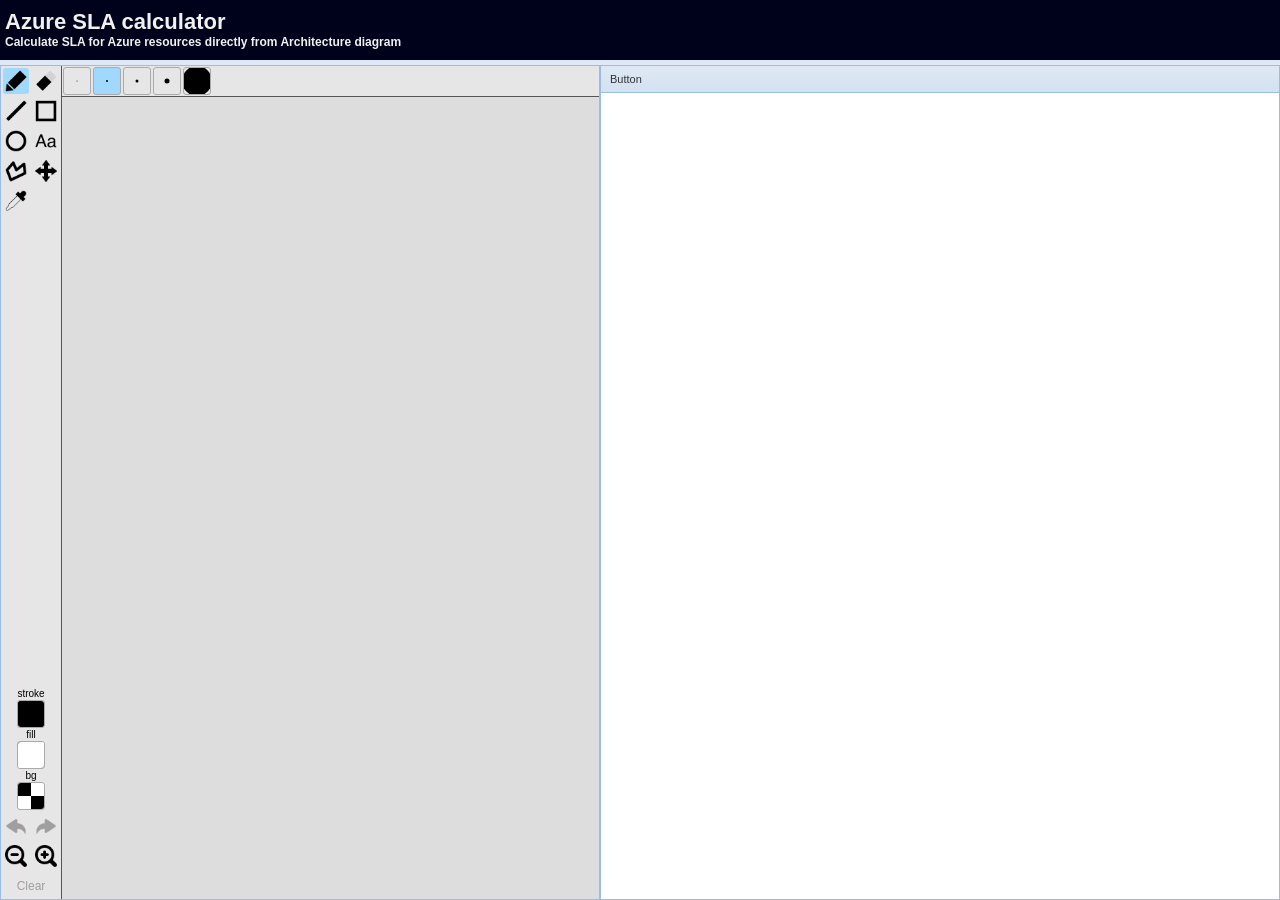
==== testapp/index.html @ 0f48d932 "chore: Update SLAFrontend UI with optimized image loading" ====
<!doctype html>
<html>
  <head>
    <title>Literally Canvas</title>
    <link href="./_assets/literallycanvas.css" rel="stylesheet">
    <meta charset="UTF-8">
    <meta name="viewport" content="width=device-width, user-scalable=no" />

    <link rel="stylesheet" type="text/css" href="./extjs/resources/css/ext-all.css">
    <script type="text/javascript" src="./extjs/ext-all.js"></script>
    <script type="text/javascript" src="./app/app.js"></script>

    <style type="text/css">
      .x-panel-header {
        background-color: #00011b;
        color: #f1f1f1;
      }
      
      .x-panel-header div {
        background-color: #00011b;
        color: #f1f1f1;        
      }

      .x-panel-header h1 {
        padding-top: 6px;
        font-family: Verdana, Geneva, Tahoma, sans-serif;
        font-size: 22px; 
      }

      .x-panel-header h5 {
        font-family: Verdana, Geneva, Tahoma, sans-serif;
         
      }      

      .fs-container {
        width: 320px;
        margin: auto;
      }

      .literally {
        width: 100%;
        height: 100%;
        position: relative;
      }
    </style>
  </head>

  <body>
    <!-- you really ought to include react-dom, but for react 0.14 you don't strictly have to. -->
    <script src="./_js_libs/react-0.14.3.js"></script>
    <script src="./_js_libs/literallycanvas.js"></script>
  </body>
</html>
---- testapp/_assets/literallycanvas.css ----
.literally .button-style-1{border:2px solid transparent;border-radius:3px}.literally .button-style-1{text-decoration:none;cursor:pointer}.literally .button-style-1.selected:not(.disabled){background-color:#a1d9fe}.literally .button-style-1:hover:not(.disabled){border-color:#a1d9fe}.literally .button-style-1.disabled{cursor:default;opacity:0.3}.literally.toolbar-at-top .lc-drawing{bottom:0;top:31px}.literally.toolbar-at-top .lc-options{top:0;border-bottom:1px solid #555}.literally.toolbar-at-bottom .lc-drawing{bottom:31px;top:0}.literally.toolbar-at-bottom .lc-options{bottom:0;border-top:1px solid #555}.literally.toolbar-hidden .lc-drawing{left:0;right:0;bottom:0;top:0}.literally.toolbar-hidden .lc-options,.literally.toolbar-hidden .lc-picker{display:none}.literally{position:relative;background-color:#ddd;min-height:400px;-webkit-touch-callout:none;-webkit-user-select:none;-khtml-user-select:none;-moz-user-select:none;-ms-user-select:none;-ms-touch-action:none;user-select:none}.literally,.literally *{-moz-box-sizing:border-box;-webkit-box-sizing:border-box;box-sizing:border-box}.literally>*{position:absolute}.literally .lc-picker{top:0;left:0;bottom:0;width:61px;background-color:#e6e6e6}.literally .lc-drawing{right:0;left:0;bottom:0;left:0}.literally .lc-drawing>*{position:absolute;top:0;right:0;bottom:0;left:0}.literally .lc-drawing.with-gui{right:0;left:61px;cursor:default}.literally .lc-drawing.with-gui .polygon-toolbar{top:auto;height:31px}.literally .lc-drawing.with-gui .polygon-toolbar .polygon-toolbar-button{float:left}.literally .lc-drawing.with-gui .text-tool-input:focus{outline:none}.literally .lc-picker{z-index:1001;border-right:1px solid #555}.literally .lc-picker .toolbar-button{width:26px;height:26px;line-height:26px;margin:2px;padding:0;cursor:pointer;text-align:center;border:2px solid transparent;border-radius:3px}.literally .lc-picker .toolbar-button{text-decoration:none;cursor:pointer}.literally .lc-picker .toolbar-button.selected:not(.disabled){background-color:#a1d9fe}.literally .lc-picker .toolbar-button:hover:not(.disabled){border-color:#a1d9fe}.literally .lc-picker .toolbar-button.disabled{cursor:default;opacity:0.3}.literally .lc-picker .thin-button{cursor:pointer;float:left;position:relative}.literally .lc-picker .fat-button{clear:both;width:56px}.literally .lc-picker .lc-pick-tool,.literally .lc-picker .lc-undo,.literally .lc-picker .lc-redo,.literally .lc-picker .lc-zoom-in,.literally .lc-picker .lc-zoom-out{background-size:100% auto;background-repeat:no-repeat;background-position:center center}.literally .color-well{font-size:10px;float:left;width:60px}.literally .color-well.open{background-color:#a1d9fe}.literally .color-well-color-container{border:2px solid transparent;border-radius:3px;border:1px solid #aaa;position:relative;width:28px;height:28px;margin:1px auto;overflow:visible}.literally .color-well-color-container{text-decoration:none;cursor:pointer}.literally .color-well-color-container.selected:not(.disabled){background-color:#a1d9fe}.literally .color-well-color-container:hover:not(.disabled){border-color:#a1d9fe}.literally .color-well-color-container.disabled{cursor:default;opacity:0.3}.literally .color-well-color-container .color-well-checker{position:absolute;width:50%;height:50%;background-color:black}.literally .color-well-color-container .color-well-checker-top-left{border-top-left-radius:3px}.literally .color-well-color-container .color-well-checker-bottom-right{border-bottom-right-radius:3px}.literally .color-well-color-container .color-well-color{position:absolute;top:0;right:0;bottom:0;left:0;border-radius:3px}.literally .color-picker-popup{position:absolute;z-index:1;background-color:white;border:1px solid #555;left:60px;bottom:31px}.literally .color-picker-popup .color-row{clear:both}.literally .color-picker-popup .color-row .color-cell{cursor:pointer;width:20px;height:20px;line-height:20px;float:left}.literally .color-picker-popup .color-row .color-cell:hover,.literally .color-picker-popup .color-row .color-cell.selected{border:1px solid #555;line-height:18px}.literally .color-picker-popup .color-row .color-cell.transparent-cell{width:100%}.literally .horz-toolbar{height:31px;background-color:#e6e6e6}.literally .horz-toolbar .label{line-height:30px;margin:0 0.25em 0 0.25em;font-size:12px}.literally .horz-toolbar span{line-height:30px;margin:0 0.25em 0 0.25em;font-size:12px;float:left}.literally .horz-toolbar .square-toolbar-button{border:2px solid transparent;border-radius:3px;margin:1px;border:1px solid #aaa;width:28px;height:28px;float:left;position:relative}.literally .horz-toolbar .square-toolbar-button{text-decoration:none;cursor:pointer}.literally .horz-toolbar .square-toolbar-button.selected:not(.disabled){background-color:#a1d9fe}.literally .horz-toolbar .square-toolbar-button:hover:not(.disabled){border-color:#a1d9fe}.literally .horz-toolbar .square-toolbar-button.disabled{cursor:default;opacity:0.3}.literally .horz-toolbar .square-toolbar-button img{max-width:100%;max-height:100%}.literally .horz-toolbar .square-toolbar-button label{position:absolute;top:0;right:0;bottom:0;left:0;line-height:26px;margin:auto;float:none;text-align:center}.literally .polygon-toolbar{position:absolute;border-top:1px solid #555;border-bottom:1px solid #555;width:100%}.literally.toolbar-at-bottom .polygon-toolbar{top:-100%}.literally.toolbar-at-top .polygon-toolbar{top:100%}.literally .lc-options{z-index:1;right:0;left:61px}.literally .lc-options .lc-font-settings{height:30px;line-height:31px;padding-left:4px;background-color:#f5f5f5}.literally .lc-options .lc-font-settings input{margin:0 0.5em 0 0}.literally .lc-options .lc-font-settings input[type=checkbox]{margin:0 0.5em 0 0.5em}
---- testapp/extjs/resources/css/ext-all.css ----
/*
This file is part of Ext JS 4.1

Copyright (c) 2011-2012 Sencha Inc

Contact:  http://www.sencha.com/contact

Pre-release code in the Ext repository is intended for development purposes only and will
not always be stable. 

Use of pre-release code is permitted with your application at your own risk under standard
Ext license terms. Public redistribution is prohibited.

For early licensing, please contact us at licensing@sencha.com

Build date: 2012-02-03 18:45:57 (ef6fab05fa68b39443698b90161b8ba04b2772c8)
*/
html,body,div,dl,dt,dd,ul,ol,li,h1,h2,h3,h4,h5,h6,pre,code,form,fieldset,legend,input,textarea,p,blockquote,th,td{margin:0;padding:0}table{border-collapse:collapse;border-spacing:0}fieldset,img{border:0}address,caption,cite,code,dfn,em,strong,th,var{font-style:normal;font-weight:normal}li{list-style:none}caption,th{text-align:left}h1,h2,h3,h4,h5,h6{font-size:100%}q:before,q:after{content:""}abbr,acronym{border:0;font-variant:normal}sup{vertical-align:text-top}sub{vertical-align:text-bottom}input,textarea,select{font-family:inherit;font-size:inherit;font-weight:inherit}*:focus{outline:0}.x-border-box,.x-border-box *{box-sizing:border-box;-moz-box-sizing:border-box;-ms-box-sizing:border-box;-webkit-box-sizing:border-box}.x-body{color:black;font-size:12px;font-family:tahoma,arial,verdana,sans-serif}.x-rtl{direction:rtl}.x-ltr{direction:ltr}.x-clear{overflow:hidden;clear:both;height:0;width:0;font-size:0;line-height:0}.x-layer{position:absolute!important;overflow:hidden;zoom:1}.x-shim{position:absolute;left:0;top:0;overflow:hidden;filter:alpha(opacity=0);opacity:0}.x-hide-display{display:none!important}.x-hide-visibility{visibility:hidden!important}.x-item-disabled{filter:alpha(opacity=30);opacity:.3}.x-ie6 .x-item-disabled{filter:none}.x-hidden,.x-hide-offsets{display:block!important;position:absolute!important;left:-10000px!important;top:-10000px!important}.x-hide-nosize{height:0!important;width:0!important}.x-masked-relative{position:relative}.x-ie6 .x-masked select,.x-ie6.x-body-masked select{visibility:hidden!important}.x-css-shadow{position:absolute;-moz-border-radius:5px 5px;-webkit-border-radius:5px 5px;-o-border-radius:5px 5px;-ms-border-radius:5px 5px;-khtml-border-radius:5px 5px;border-radius:5px 5px}.x-ie-shadow{background-color:#777;display:none;position:absolute;overflow:hidden;zoom:1}.x-frame-shadow{display:none;position:absolute;overflow:hidden}.x-frame-shadow *{overflow:hidden}.x-frame-shadow *{padding:0;border:0;margin:0;clear:none;zoom:1}.x-frame-shadow .xstc,.x-frame-shadow .xsbc{height:6px;float:left}.x-frame-shadow .xsc{width:100%}.x-frame-shadow .xsml{background:transparent repeat-y 0 0}.x-frame-shadow .xsmr{background:transparent repeat-y -6px 0}.x-frame-shadow .xstl{background:transparent no-repeat 0 0}.x-frame-shadow .xstc{background:transparent repeat-x 0 -30px}.x-frame-shadow .xstr{background:transparent repeat-x 0 -18px}.x-frame-shadow .xsbl{background:transparent no-repeat 0 -12px}.x-frame-shadow .xsbc{background:transparent repeat-x 0 -36px}.x-frame-shadow .xsbr{background:transparent repeat-x 0 -6px}.x-frame-shadow .xstl,.x-frame-shadow .xstc,.x-frame-shadow .xstr,.x-frame-shadow .xsbl,.x-frame-shadow .xsbc,.x-frame-shadow .xsbr{width:6px;height:6px;float:left;background-image:url('../../resources/themes/images/default/shared/shadow.png')}.x-frame-shadow .xsml,.x-frame-shadow .xsmr{width:6px;float:left;height:100%;background-image:url('../../resources/themes/images/default/shared/shadow-lr.png')}.x-frame-shadow .xsmc{float:left;height:100%;background-image:url('../../resources/themes/images/default/shared/shadow-c.png')}.x-frame-shadow .xst,.x-frame-shadow .xsb{height:6px;overflow:hidden;width:100%}.x-box-tl{background:transparent no-repeat 0 0;zoom:1}.x-box-tc{height:8px;background:transparent repeat-x 0 0;overflow:hidden}.x-box-tr{background:transparent no-repeat right -8px}.x-box-ml{background:transparent repeat-y 0;padding-left:4px;overflow:hidden;zoom:1}.x-box-mc{background:repeat-x 0 -16px;padding:4px 10px}.x-box-mc h3{margin:0 0 4px 0;zoom:1}.x-box-mr{background:transparent repeat-y right;padding-right:4px;overflow:hidden}.x-box-bl{background:transparent no-repeat 0 -16px;zoom:1}.x-box-bc{background:transparent repeat-x 0 -8px;height:8px;overflow:hidden}.x-box-br{background:transparent no-repeat right -24px}.x-box-tl,.x-box-bl{padding-left:8px;overflow:hidden}.x-box-tr,.x-box-br{padding-right:8px;overflow:hidden}.x-box-tl{background-image:url('../../resources/themes/images/default/box/corners.gif')}.x-box-tc{background-image:url('../../resources/themes/images/default/box/tb.gif')}.x-box-tr{background-image:url('../../resources/themes/images/default/box/corners.gif')}.x-box-ml{background-image:url('../../resources/themes/images/default/box/l.gif')}.x-box-mc{background-color:#eee;background-image:url('../../resources/themes/images/default/box/tb.gif');font-family:"Myriad Pro","Myriad Web","Tahoma","Helvetica","Arial",sans-serif;color:#393939;font-size:15px}.x-box-mc h3{font-size:18px;font-weight:bold}.x-box-mr{background-image:url('../../resources/themes/images/default/box/r.gif')}.x-box-bl{background-image:url('../../resources/themes/images/default/box/corners.gif')}.x-box-bc{background-image:url('../../resources/themes/images/default/box/tb.gif')}.x-box-br{background-image:url('../../resources/themes/images/default/box/corners.gif')}.x-box-blue .x-box-bl,.x-box-blue .x-box-br,.x-box-blue .x-box-tl,.x-box-blue .x-box-tr{background-image:url('../../resources/themes/images/default/box/corners-blue.gif')}.x-box-blue .x-box-bc,.x-box-blue .x-box-mc,.x-box-blue .x-box-tc{background-image:url('../../resources/themes/images/default/box/tb-blue.gif')}.x-box-blue .x-box-mc{background-color:#c3daf9}.x-box-blue .x-box-mc h3{color:#17385b}.x-box-blue .x-box-ml{background-image:url('../../resources/themes/images/default/box/l-blue.gif')}.x-box-blue .x-box-mr{background-image:url('../../resources/themes/images/default/box/r-blue.gif')}.x-focus-element{position:absolute;top:-10px;left:-10px;width:0;height:0}.x-focus-frame{position:absolute;left:0;top:0;z-index:100000000;width:0;height:0}.x-focus-frame-top,.x-focus-frame-bottom,.x-focus-frame-left,.x-focus-frame-right{position:absolute;top:0;left:0}.x-focus-frame-top,.x-focus-frame-bottom{border-top:solid 2px #15428b;height:2px}.x-focus-frame-left,.x-focus-frame-right{border-left:solid 2px #15428b;width:2px}.x-mask{z-index:100;position:absolute;top:0;left:0;filter:alpha(opacity=50);opacity:.5;width:100%;height:100%;zoom:1;background:#ccc}.x-mask-msg{z-index:20001;position:absolute;top:0;left:0;padding:2px;border:1px solid;border-color:#99bce8;background-image:none;background-color:#dfe9f6}.x-mask-msg div{padding:5px 10px 5px 25px;background-image:url('../../resources/themes/images/default/grid/loading.gif');background-repeat:no-repeat;background-position:5px center;cursor:wait;border:1px solid #a3bad9;background-color:#eee;color:#222;font:normal 11px tahoma,arial,verdana,sans-serif}.x-boundlist{border-width:1px;border-style:solid;border-color:#98c0f4;background:white}.x-boundlist .x-toolbar{border-width:1px 0 0 0}.x-strict .x-ie6 .x-boundlist-list-ct,.x-strict .x-ie7 .x-boundlist-list-ct{position:relative}.x-boundlist-item{padding:2px;user-select:none;-o-user-select:none;-ms-user-select:none;-moz-user-select:-moz-none;-webkit-user-select:none;cursor:default;cursor:pointer;cursor:hand;position:relative;border-width:1px;border-style:dotted;border-color:white}.x-boundlist-selected{background:#cbdaf0;border-color:#8eabe4}.x-boundlist-item-over{background:#dfe8f6;border-color:#a3bae9}.x-boundlist-floating{border-top-width:0}.x-boundlist-above{border-top-width:1px;border-bottom-width:1px}.x-btn{display:inline-block;zoom:1;*display:inline;position:relative;cursor:pointer;cursor:hand;white-space:nowrap;vertical-align:middle;background-repeat:no-repeat}.x-btn *{cursor:pointer;cursor:hand}.x-btn em{background-repeat:no-repeat}.x-btn em a{text-decoration:none;display:inline-block;color:inherit}.x-btn button{margin:0;padding:0;border:0;width:auto;background:0;outline:0 none;overflow:hidden;vertical-align:bottom;-webkit-appearance:none}.x-btn button::-moz-focus-inner{border:0;padding:0}.x-btn .x-btn-inner{display:block;white-space:nowrap;background-color:transparent;background-repeat:no-repeat;background-position:left center}.x-btn .x-btn-left .x-btn-inner{text-align:left}.x-btn .x-btn-center .x-btn-inner{text-align:center}.x-btn .x-btn-right .x-btn-inner{text-align:right}.x-btn-disabled{filter:alpha(opacity=100);opacity:1}.x-btn-disabled span{filter:alpha(opacity=50);opacity:.5}.x-ie6 .x-btn-disabled span,.x-ie7 .x-btn-disabled span{filter:none}.x-ie7 .x-btn-disabled,.x-ie8 .x-btn-disabled{filter:none}.x-ie6 .x-btn-disabled .x-btn-icon,.x-ie7 .x-btn-disabled .x-btn-icon,.x-ie8 .x-btn-disabled .x-btn-icon{filter:alpha(opacity=60);opacity:.6}.x-ie9 .x-btn button{overflow:visible!important}* html .x-ie .x-btn button{width:1px}.x-ie .x-btn button{overflow-x:visible;vertical-align:baseline}.x-strict .x-ie6 .x-btn .x-frame-mc,.x-strict .x-ie7 .x-btn .x-frame-mc{height:100%}.x-btn .x-frame-mc{vertical-align:middle;white-space:nowrap;cursor:pointer}.x-btn-noicon .x-frame-mc{text-align:center}.x-btn-icon-text-left .x-btn-icon{background-position:left center}.x-btn-icon-text-right .x-btn-icon{background-position:right center}.x-btn-icon-text-top .x-btn-icon{background-position:center top}.x-btn-icon-text-bottom .x-btn-icon{background-position:center bottom}.x-btn button,.x-btn a{position:relative}.x-btn button .x-btn-icon,.x-btn a .x-btn-icon{position:absolute;background-repeat:no-repeat}.x-btn-arrow-right{background:transparent no-repeat right center;padding-right:12px}.x-btn-arrow-right .x-btn-inner{padding-right:0!important}.x-toolbar .x-btn-arrow-right{padding-right:12px}.x-btn-arrow-bottom{background:transparent no-repeat center bottom;padding-bottom:12px}.x-btn-arrow{background-image:url('../../resources/themes/images/default/button/arrow.gif');display:block}.x-btn-split-right,.x-btn-over .x-btn-split-right{background:transparent no-repeat right center;background-image:url('../../resources/themes/images/default/button/s-arrow.gif');padding-right:14px!important}.x-btn-split-bottom,.x-btn-over .x-btn-split-bottom{background:transparent no-repeat center bottom;background-image:url('../../resources/themes/images/default/button/s-arrow-b.gif');padding-bottom:14px}.x-toolbar .x-btn-split-right{background-image:url('../../resources/themes/images/default/button/s-arrow-noline.gif');padding-right:12px!important}.x-toolbar .x-btn-split-bottom{background-image:url('../../resources/themes/images/default/button/s-arrow-b-noline.gif')}.x-btn-split{display:block}.x-item-disabled,.x-item-disabled *{cursor:default}.x-cycle-fixed-width .x-btn-inner{text-align:inherit}.x-btn-over .x-btn-split-right{background-image:url('../../resources/themes/images/default/button/s-arrow-o.gif')}.x-btn-over .x-btn-split-bottom{background-image:url('../../resources/themes/images/default/button/s-arrow-bo.gif')}.x-btn-default-small{border-color:#d1d1d1}.x-btn-default-small{-moz-border-radius:3px;-webkit-border-radius:3px;-o-border-radius:3px;-ms-border-radius:3px;-khtml-border-radius:3px;border-radius:3px;padding:2px 2px 2px 2px;border-width:1px;border-style:solid;background-image:none;background-color:white;background-image:-webkit-gradient(linear,50% 0,50% 100%,color-stop(0%,#fff),color-stop(48%,#f9f9f9),color-stop(52%,#e2e2e2),color-stop(100%,#e7e7e7));background-image:-webkit-linear-gradient(top,#fff,#f9f9f9 48%,#e2e2e2 52%,#e7e7e7);background-image:-moz-linear-gradient(top,#fff,#f9f9f9 48%,#e2e2e2 52%,#e7e7e7);background-image:-o-linear-gradient(top,#fff,#f9f9f9 48%,#e2e2e2 52%,#e7e7e7);background-image:-ms-linear-gradient(top,#fff,#f9f9f9 48%,#e2e2e2 52%,#e7e7e7);background-image:linear-gradient(top,#fff,#f9f9f9 48%,#e2e2e2 52%,#e7e7e7)}.x-nlg .x-btn-default-small-mc{background-image:url('../../resources/themes/images/default/btn/btn-default-small-bg.gif');background-color:white}.x-nbr .x-btn-default-small{padding:0!important;border-width:0!important;-moz-border-radius:0;-webkit-border-radius:0;-o-border-radius:0;-ms-border-radius:0;-khtml-border-radius:0;border-radius:0;background-color:transparent;background-position:1100303px 1000303px}.x-nbr .x-btn-default-small-tl,.x-nbr .x-btn-default-small-bl,.x-nbr .x-btn-default-small-tr,.x-nbr .x-btn-default-small-br,.x-nbr .x-btn-default-small-tc,.x-nbr .x-btn-default-small-bc,.x-nbr .x-btn-default-small-ml,.x-nbr .x-btn-default-small-mr{zoom:1;background-image:url('../../resources/themes/images/default/btn/btn-default-small-corners.gif')}.x-nbr .x-btn-default-small-ml,.x-nbr .x-btn-default-small-mr{zoom:1;background-image:url('../../resources/themes/images/default/btn/btn-default-small-sides.gif');background-position:0 0}.x-nbr .x-btn-default-small-mc{padding:0}.x-btn-default-small .x-btn-inner{font-size:11px;font-weight:normal;font-family:tahoma,arial,verdana,sans-serif;color:#333;background-repeat:no-repeat;padding:0 4px}.x-btn-default-small-icon button,.x-btn-default-small-icon .x-btn-inner,.x-btn-default-small-noicon button,.x-btn-default-small-noicon .x-btn-inner{height:16px;line-height:16px}.x-btn-default-small-icon button{padding:0;width:16px!important;height:16px}.x-btn-default-small-icon .x-btn-icon{width:16px;height:16px;top:0;left:0;bottom:0;right:0}.x-btn-default-small-icon-text-left button{height:16px}.x-btn-default-small-icon-text-left .x-btn-inner{height:16px;line-height:16px;padding-left:20px}.x-btn-default-small-icon-text-left .x-btn-icon{width:16px;height:auto;top:0;left:0;bottom:0;right:auto}.x-ie6 .x-btn-default-small-icon-text-left .x-btn-icon,.x-quirks .x-btn-default-small-icon-text-left .x-btn-icon{height:16px}.x-btn-default-small-icon-text-right button{height:16px}.x-btn-default-small-icon-text-right .x-btn-inner{height:16px;line-height:16px;padding-right:20px!important}.x-btn-default-small-icon-text-right .x-btn-icon{width:16px;height:auto;top:0;left:auto;bottom:0;right:0}.x-ie6 .x-btn-default-small-icon-text-right .x-btn-icon,.x-quirks .x-btn-default-small-icon-text-right .x-btn-icon{height:16px}.x-btn-default-small-icon-text-top .x-btn-inner{padding-top:20px}.x-btn-default-small-icon-text-top .x-btn-icon{width:auto;height:16px;top:0;left:0;bottom:auto;right:0}.x-ie6 .x-btn-default-small-icon-text-top .x-btn-icon,.x-quirks .x-ie .x-btn-default-small-icon-text-top .x-btn-icon{width:16px}.x-btn-default-small-icon-text-bottom .x-btn-inner{padding-bottom:20px}.x-btn-default-small-icon-text-bottom .x-btn-icon{width:auto;height:16px;top:auto;left:0;bottom:0;right:0}.x-ie6 .x-btn-default-small-icon-text-bottom .x-btn-icon,.x-quirks .x-ie .x-btn-default-small-icon-text-bottom .x-btn-icon{width:16px}.x-btn-default-small-over{border-color:#b0ccf2;background-image:none;background-color:#e4f3ff;background-image:-webkit-gradient(linear,50% 0,50% 100%,color-stop(0%,#e4f3ff),color-stop(48%,#d9edff),color-stop(52%,#c2d8f2),color-stop(100%,#c6dcf6));background-image:-webkit-linear-gradient(top,#e4f3ff,#d9edff 48%,#c2d8f2 52%,#c6dcf6);background-image:-moz-linear-gradient(top,#e4f3ff,#d9edff 48%,#c2d8f2 52%,#c6dcf6);background-image:-o-linear-gradient(top,#e4f3ff,#d9edff 48%,#c2d8f2 52%,#c6dcf6);background-image:-ms-linear-gradient(top,#e4f3ff,#d9edff 48%,#c2d8f2 52%,#c6dcf6);background-image:linear-gradient(top,#e4f3ff,#d9edff 48%,#c2d8f2 52%,#c6dcf6)}.x-btn-default-small-focus{border-color:#b0ccf2;background-image:none;background-color:#e4f3ff;background-image:-webkit-gradient(linear,50% 0,50% 100%,color-stop(0%,#e4f3ff),color-stop(48%,#d9edff),color-stop(52%,#c2d8f2),color-stop(100%,#c6dcf6));background-image:-webkit-linear-gradient(top,#e4f3ff,#d9edff 48%,#c2d8f2 52%,#c6dcf6);background-image:-moz-linear-gradient(top,#e4f3ff,#d9edff 48%,#c2d8f2 52%,#c6dcf6);background-image:-o-linear-gradient(top,#e4f3ff,#d9edff 48%,#c2d8f2 52%,#c6dcf6);background-image:-ms-linear-gradient(top,#e4f3ff,#d9edff 48%,#c2d8f2 52%,#c6dcf6);background-image:linear-gradient(top,#e4f3ff,#d9edff 48%,#c2d8f2 52%,#c6dcf6)}.x-btn-default-small-menu-active,.x-btn-default-small-pressed{border-color:#9ebae1;background-image:none;background-color:#b6cbe4;background-image:-webkit-gradient(linear,50% 0,50% 100%,color-stop(0%,#b6cbe4),color-stop(48%,#bfd2e6),color-stop(52%,#8dc0f5),color-stop(100%,#98c5f5));background-image:-webkit-linear-gradient(top,#b6cbe4,#bfd2e6 48%,#8dc0f5 52%,#98c5f5);background-image:-moz-linear-gradient(top,#b6cbe4,#bfd2e6 48%,#8dc0f5 52%,#98c5f5);background-image:-o-linear-gradient(top,#b6cbe4,#bfd2e6 48%,#8dc0f5 52%,#98c5f5);background-image:-ms-linear-gradient(top,#b6cbe4,#bfd2e6 48%,#8dc0f5 52%,#98c5f5);background-image:linear-gradient(top,#b6cbe4,#bfd2e6 48%,#8dc0f5 52%,#98c5f5)}.x-btn-default-small-disabled{border-color:#e1e1e1;background-image:none;background-color:#f7f7f7;background-image:-webkit-gradient(linear,50% 0,50% 100%,color-stop(0%,#f7f7f7),color-stop(48%,#f1f1f1),color-stop(52%,#dadada),color-stop(100%,#dfdfdf));background-image:-webkit-linear-gradient(top,#f7f7f7,#f1f1f1 48%,#dadada 52%,#dfdfdf);background-image:-moz-linear-gradient(top,#f7f7f7,#f1f1f1 48%,#dadada 52%,#dfdfdf);background-image:-o-linear-gradient(top,#f7f7f7,#f1f1f1 48%,#dadada 52%,#dfdfdf);background-image:-ms-linear-gradient(top,#f7f7f7,#f1f1f1 48%,#dadada 52%,#dfdfdf);background-image:linear-gradient(top,#f7f7f7,#f1f1f1 48%,#dadada 52%,#dfdfdf)}.x-btn-default-small-disabled .x-btn-inner{color:#333!important}.x-ie .x-btn-default-small-disabled .x-btn-inner{color:#595959!important}.x-ie6 .x-btn-default-small-disabled .x-btn-inner{color:#8c8c8c!important}.x-nbr .x-btn-default-small-over .x-frame-tl,.x-nbr .x-btn-default-small-over .x-frame-bl,.x-nbr .x-btn-default-small-over .x-frame-tr,.x-nbr .x-btn-default-small-over .x-frame-br,.x-nbr .x-btn-default-small-over .x-frame-tc,.x-nbr .x-btn-default-small-over .x-frame-bc{background-image:url('../../resources/themes/images/default/btn/btn-default-small-over-corners.gif')}.x-nbr .x-btn-default-small-over .x-frame-ml,.x-nbr .x-btn-default-small-over .x-frame-mr{background-image:url('../../resources/themes/images/default/btn/btn-default-small-over-sides.gif')}.x-nbr .x-btn-default-small-over .x-frame-mc{background-color:#e4f3ff;background-image:url('../../resources/themes/images/default/btn/btn-default-small-over-bg.gif')}.x-nbr .x-btn-default-small-focus .x-frame-tl,.x-nbr .x-btn-default-small-focus .x-frame-bl,.x-nbr .x-btn-default-small-focus .x-frame-tr,.x-nbr .x-btn-default-small-focus .x-frame-br,.x-nbr .x-btn-default-small-focus .x-frame-tc,.x-nbr .x-btn-default-small-focus .x-frame-bc{background-image:url('../../resources/themes/images/default/btn/btn-default-small-focus-corners.gif')}.x-nbr .x-btn-default-small-focus .x-frame-ml,.x-nbr .x-btn-default-small-focus .x-frame-mr{background-image:url('../../resources/themes/images/default/btn/btn-default-small-focus-sides.gif')}.x-nbr .x-btn-default-small-focus .x-frame-mc{background-color:#e4f3ff;background-image:url('../../resources/themes/images/default/btn/btn-default-small-focus-bg.gif')}.x-nbr .x-btn-default-small-menu-active .x-frame-tl,.x-nbr .x-btn-default-small-menu-active .x-frame-bl,.x-nbr .x-btn-default-small-menu-active .x-frame-tr,.x-nbr .x-btn-default-small-menu-active .x-frame-br,.x-nbr .x-btn-default-small-menu-active .x-frame-tc,.x-nbr .x-btn-default-small-menu-active .x-frame-bc,.x-nbr .x-btn-default-small-pressed .x-frame-tl,.x-nbr .x-btn-default-small-pressed .x-frame-bl,.x-nbr .x-btn-default-small-pressed .x-frame-tr,.x-nbr .x-btn-default-small-pressed .x-frame-br,.x-nbr .x-btn-default-small-pressed .x-frame-tc,.x-nbr .x-btn-default-small-pressed .x-frame-bc{background-image:url('../../resources/themes/images/default/btn/btn-default-small-pressed-corners.gif')}.x-nbr .x-btn-default-small-menu-active .x-frame-ml,.x-nbr .x-btn-default-small-menu-active .x-frame-mr,.x-nbr .x-btn-default-small-pressed .x-frame-ml,.x-nbr .x-btn-default-small-pressed .x-frame-mr{background-image:url('../../resources/themes/images/default/btn/btn-default-small-pressed-sides.gif')}.x-nbr .x-btn-default-small-menu-active .x-frame-mc,.x-nbr .x-btn-default-small-pressed .x-frame-mc{background-color:#b6cbe4;background-image:url('../../resources/themes/images/default/btn/btn-default-small-pressed-bg.gif')}.x-nbr .x-btn-default-small-disabled .x-frame-tl,.x-nbr .x-btn-default-small-disabled .x-frame-bl,.x-nbr .x-btn-default-small-disabled .x-frame-tr,.x-nbr .x-btn-default-small-disabled .x-frame-br,.x-nbr .x-btn-default-small-disabled .x-frame-tc,.x-nbr .x-btn-default-small-disabled .x-frame-bc{background-image:url('../../resources/themes/images/default/btn/btn-default-small-disabled-corners.gif')}.x-nbr .x-btn-default-small-disabled .x-frame-ml,.x-nbr .x-btn-default-small-disabled .x-frame-mr{background-image:url('../../resources/themes/images/default/btn/btn-default-small-disabled-sides.gif')}.x-nbr .x-btn-default-small-disabled .x-frame-mc{background-color:#f7f7f7;background-image:url('../../resources/themes/images/default/btn/btn-default-small-disabled-bg.gif')}.x-nlg .x-btn-default-small{background-repeat:repeat-x;background-image:url('../../resources/themes/images/default/btn/btn-default-small-bg.gif')}.x-nlg .x-btn-default-small-over{background-repeat:repeat-x;background-image:url('../../resources/themes/images/default/btn/btn-default-small-over-bg.gif')}.x-nlg .x-btn-default-small-focus{background-repeat:repeat-x;background-image:url('../../resources/themes/images/default/btn/btn-default-small-focus-bg.gif')}.x-nlg .x-btn-default-small-menu-active,.x-nlg .x-btn-default-small-pressed{background-repeat:repeat-x;background-image:url('../../resources/themes/images/default/btn/btn-default-small-pressed-bg.gif')}.x-nlg .x-btn-default-small-disabled{background-repeat:repeat-x;background-image:url('../../resources/themes/images/default/btn/btn-default-small-disabled-bg.gif')}.x-btn-default-medium{border-color:#d1d1d1}.x-btn-default-medium{-moz-border-radius:3px;-webkit-border-radius:3px;-o-border-radius:3px;-ms-border-radius:3px;-khtml-border-radius:3px;border-radius:3px;padding:3px 3px 3px 3px;border-width:1px;border-style:solid;background-image:none;background-color:white;background-image:-webkit-gradient(linear,50% 0,50% 100%,color-stop(0%,#fff),color-stop(48%,#f9f9f9),color-stop(52%,#e2e2e2),color-stop(100%,#e7e7e7));background-image:-webkit-linear-gradient(top,#fff,#f9f9f9 48%,#e2e2e2 52%,#e7e7e7);background-image:-moz-linear-gradient(top,#fff,#f9f9f9 48%,#e2e2e2 52%,#e7e7e7);background-image:-o-linear-gradient(top,#fff,#f9f9f9 48%,#e2e2e2 52%,#e7e7e7);background-image:-ms-linear-gradient(top,#fff,#f9f9f9 48%,#e2e2e2 52%,#e7e7e7);background-image:linear-gradient(top,#fff,#f9f9f9 48%,#e2e2e2 52%,#e7e7e7)}.x-nlg .x-btn-default-medium-mc{background-image:url('../../resources/themes/images/default/btn/btn-default-medium-bg.gif');background-color:white}.x-nbr .x-btn-default-medium{padding:0!important;border-width:0!important;-moz-border-radius:0;-webkit-border-radius:0;-o-border-radius:0;-ms-border-radius:0;-khtml-border-radius:0;border-radius:0;background-color:transparent;background-position:1100303px 1000303px}.x-nbr .x-btn-default-medium-tl,.x-nbr .x-btn-default-medium-bl,.x-nbr .x-btn-default-medium-tr,.x-nbr .x-btn-default-medium-br,.x-nbr .x-btn-default-medium-tc,.x-nbr .x-btn-default-medium-bc,.x-nbr .x-btn-default-medium-ml,.x-nbr .x-btn-default-medium-mr{zoom:1;background-image:url('../../resources/themes/images/default/btn/btn-default-medium-corners.gif')}.x-nbr .x-btn-default-medium-ml,.x-nbr .x-btn-default-medium-mr{zoom:1;background-image:url('../../resources/themes/images/default/btn/btn-default-medium-sides.gif');background-position:0 0}.x-nbr .x-btn-default-medium-mc{padding:1px 1px 1px 1px}.x-btn-default-medium .x-btn-inner{font-size:11px;font-weight:normal;font-family:tahoma,arial,verdana,sans-serif;color:#333;background-repeat:no-repeat;padding:0 3px}.x-btn-default-medium-icon button,.x-btn-default-medium-icon .x-btn-inner,.x-btn-default-medium-noicon button,.x-btn-default-medium-noicon .x-btn-inner{height:24px;line-height:24px}.x-btn-default-medium-icon button{padding:0;width:24px!important;height:24px}.x-btn-default-medium-icon .x-btn-icon{width:24px;height:24px;top:0;left:0;bottom:0;right:0}.x-btn-default-medium-icon-text-left button{height:24px}.x-btn-default-medium-icon-text-left .x-btn-inner{height:24px;line-height:24px;padding-left:28px}.x-btn-default-medium-icon-text-left .x-btn-icon{width:24px;height:auto;top:0;left:0;bottom:0;right:auto}.x-ie6 .x-btn-default-medium-icon-text-left .x-btn-icon,.x-quirks .x-btn-default-medium-icon-text-left .x-btn-icon{height:24px}.x-btn-default-medium-icon-text-right button{height:24px}.x-btn-default-medium-icon-text-right .x-btn-inner{height:24px;line-height:24px;padding-right:28px!important}.x-btn-default-medium-icon-text-right .x-btn-icon{width:24px;height:auto;top:0;left:auto;bottom:0;right:0}.x-ie6 .x-btn-default-medium-icon-text-right .x-btn-icon,.x-quirks .x-btn-default-medium-icon-text-right .x-btn-icon{height:24px}.x-btn-default-medium-icon-text-top .x-btn-inner{padding-top:28px}.x-btn-default-medium-icon-text-top .x-btn-icon{width:auto;height:24px;top:0;left:0;bottom:auto;right:0}.x-ie6 .x-btn-default-medium-icon-text-top .x-btn-icon,.x-quirks .x-ie .x-btn-default-medium-icon-text-top .x-btn-icon{width:24px}.x-btn-default-medium-icon-text-bottom .x-btn-inner{padding-bottom:28px}.x-btn-default-medium-icon-text-bottom .x-btn-icon{width:auto;height:24px;top:auto;left:0;bottom:0;right:0}.x-ie6 .x-btn-default-medium-icon-text-bottom .x-btn-icon,.x-quirks .x-ie .x-btn-default-medium-icon-text-bottom .x-btn-icon{width:24px}.x-btn-default-medium-over{border-color:#b0ccf2;background-image:none;background-color:#e4f3ff;background-image:-webkit-gradient(linear,50% 0,50% 100%,color-stop(0%,#e4f3ff),color-stop(48%,#d9edff),color-stop(52%,#c2d8f2),color-stop(100%,#c6dcf6));background-image:-webkit-linear-gradient(top,#e4f3ff,#d9edff 48%,#c2d8f2 52%,#c6dcf6);background-image:-moz-linear-gradient(top,#e4f3ff,#d9edff 48%,#c2d8f2 52%,#c6dcf6);background-image:-o-linear-gradient(top,#e4f3ff,#d9edff 48%,#c2d8f2 52%,#c6dcf6);background-image:-ms-linear-gradient(top,#e4f3ff,#d9edff 48%,#c2d8f2 52%,#c6dcf6);background-image:linear-gradient(top,#e4f3ff,#d9edff 48%,#c2d8f2 52%,#c6dcf6)}.x-btn-default-medium-focus{border-color:#b0ccf2;background-image:none;background-color:#e4f3ff;background-image:-webkit-gradient(linear,50% 0,50% 100%,color-stop(0%,#e4f3ff),color-stop(48%,#d9edff),color-stop(52%,#c2d8f2),color-stop(100%,#c6dcf6));background-image:-webkit-linear-gradient(top,#e4f3ff,#d9edff 48%,#c2d8f2 52%,#c6dcf6);background-image:-moz-linear-gradient(top,#e4f3ff,#d9edff 48%,#c2d8f2 52%,#c6dcf6);background-image:-o-linear-gradient(top,#e4f3ff,#d9edff 48%,#c2d8f2 52%,#c6dcf6);background-image:-ms-linear-gradient(top,#e4f3ff,#d9edff 48%,#c2d8f2 52%,#c6dcf6);background-image:linear-gradient(top,#e4f3ff,#d9edff 48%,#c2d8f2 52%,#c6dcf6)}.x-btn-default-medium-menu-active,.x-btn-default-medium-pressed{border-color:#9ebae1;background-image:none;background-color:#b6cbe4;background-image:-webkit-gradient(linear,50% 0,50% 100%,color-stop(0%,#b6cbe4),color-stop(48%,#bfd2e6),color-stop(52%,#8dc0f5),color-stop(100%,#98c5f5));background-image:-webkit-linear-gradient(top,#b6cbe4,#bfd2e6 48%,#8dc0f5 52%,#98c5f5);background-image:-moz-linear-gradient(top,#b6cbe4,#bfd2e6 48%,#8dc0f5 52%,#98c5f5);background-image:-o-linear-gradient(top,#b6cbe4,#bfd2e6 48%,#8dc0f5 52%,#98c5f5);background-image:-ms-linear-gradient(top,#b6cbe4,#bfd2e6 48%,#8dc0f5 52%,#98c5f5);background-image:linear-gradient(top,#b6cbe4,#bfd2e6 48%,#8dc0f5 52%,#98c5f5)}.x-btn-default-medium-disabled{border-color:#e1e1e1;background-image:none;background-color:#f7f7f7;background-image:-webkit-gradient(linear,50% 0,50% 100%,color-stop(0%,#f7f7f7),color-stop(48%,#f1f1f1),color-stop(52%,#dadada),color-stop(100%,#dfdfdf));background-image:-webkit-linear-gradient(top,#f7f7f7,#f1f1f1 48%,#dadada 52%,#dfdfdf);background-image:-moz-linear-gradient(top,#f7f7f7,#f1f1f1 48%,#dadada 52%,#dfdfdf);background-image:-o-linear-gradient(top,#f7f7f7,#f1f1f1 48%,#dadada 52%,#dfdfdf);background-image:-ms-linear-gradient(top,#f7f7f7,#f1f1f1 48%,#dadada 52%,#dfdfdf);background-image:linear-gradient(top,#f7f7f7,#f1f1f1 48%,#dadada 52%,#dfdfdf)}.x-btn-default-medium-disabled .x-btn-inner{color:#333!important}.x-ie .x-btn-default-medium-disabled .x-btn-inner{color:#595959!important}.x-ie6 .x-btn-default-medium-disabled .x-btn-inner{color:#8c8c8c!important}.x-nbr .x-btn-default-medium-over .x-frame-tl,.x-nbr .x-btn-default-medium-over .x-frame-bl,.x-nbr .x-btn-default-medium-over .x-frame-tr,.x-nbr .x-btn-default-medium-over .x-frame-br,.x-nbr .x-btn-default-medium-over .x-frame-tc,.x-nbr .x-btn-default-medium-over .x-frame-bc{background-image:url('../../resources/themes/images/default/btn/btn-default-medium-over-corners.gif')}.x-nbr .x-btn-default-medium-over .x-frame-ml,.x-nbr .x-btn-default-medium-over .x-frame-mr{background-image:url('../../resources/themes/images/default/btn/btn-default-medium-over-sides.gif')}.x-nbr .x-btn-default-medium-over .x-frame-mc{background-color:#e4f3ff;background-image:url('../../resources/themes/images/default/btn/btn-default-medium-over-bg.gif')}.x-nbr .x-btn-default-medium-focus .x-frame-tl,.x-nbr .x-btn-default-medium-focus .x-frame-bl,.x-nbr .x-btn-default-medium-focus .x-frame-tr,.x-nbr .x-btn-default-medium-focus .x-frame-br,.x-nbr .x-btn-default-medium-focus .x-frame-tc,.x-nbr .x-btn-default-medium-focus .x-frame-bc{background-image:url('../../resources/themes/images/default/btn/btn-default-medium-focus-corners.gif')}.x-nbr .x-btn-default-medium-focus .x-frame-ml,.x-nbr .x-btn-default-medium-focus .x-frame-mr{background-image:url('../../resources/themes/images/default/btn/btn-default-medium-focus-sides.gif')}.x-nbr .x-btn-default-medium-focus .x-frame-mc{background-color:#e4f3ff;background-image:url('../../resources/themes/images/default/btn/btn-default-medium-focus-bg.gif')}.x-nbr .x-btn-default-medium-menu-active .x-frame-tl,.x-nbr .x-btn-default-medium-menu-active .x-frame-bl,.x-nbr .x-btn-default-medium-menu-active .x-frame-tr,.x-nbr .x-btn-default-medium-menu-active .x-frame-br,.x-nbr .x-btn-default-medium-menu-active .x-frame-tc,.x-nbr .x-btn-default-medium-menu-active .x-frame-bc,.x-nbr .x-btn-default-medium-pressed .x-frame-tl,.x-nbr .x-btn-default-medium-pressed .x-frame-bl,.x-nbr .x-btn-default-medium-pressed .x-frame-tr,.x-nbr .x-btn-default-medium-pressed .x-frame-br,.x-nbr .x-btn-default-medium-pressed .x-frame-tc,.x-nbr .x-btn-default-medium-pressed .x-frame-bc{background-image:url('../../resources/themes/images/default/btn/btn-default-medium-pressed-corners.gif')}.x-nbr .x-btn-default-medium-menu-active .x-frame-ml,.x-nbr .x-btn-default-medium-menu-active .x-frame-mr,.x-nbr .x-btn-default-medium-pressed .x-frame-ml,.x-nbr .x-btn-default-medium-pressed .x-frame-mr{background-image:url('../../resources/themes/images/default/btn/btn-default-medium-pressed-sides.gif')}.x-nbr .x-btn-default-medium-menu-active .x-frame-mc,.x-nbr .x-btn-default-medium-pressed .x-frame-mc{background-color:#b6cbe4;background-image:url('../../resources/themes/images/default/btn/btn-default-medium-pressed-bg.gif')}.x-nbr .x-btn-default-medium-disabled .x-frame-tl,.x-nbr .x-btn-default-medium-disabled .x-frame-bl,.x-nbr .x-btn-default-medium-disabled .x-frame-tr,.x-nbr .x-btn-default-medium-disabled .x-frame-br,.x-nbr .x-btn-default-medium-disabled .x-frame-tc,.x-nbr .x-btn-default-medium-disabled .x-frame-bc{background-image:url('../../resources/themes/images/default/btn/btn-default-medium-disabled-corners.gif')}.x-nbr .x-btn-default-medium-disabled .x-frame-ml,.x-nbr .x-btn-default-medium-disabled .x-frame-mr{background-image:url('../../resources/themes/images/default/btn/btn-default-medium-disabled-sides.gif')}.x-nbr .x-btn-default-medium-disabled .x-frame-mc{background-color:#f7f7f7;background-image:url('../../resources/themes/images/default/btn/btn-default-medium-disabled-bg.gif')}.x-nlg .x-btn-default-medium{background-repeat:repeat-x;background-image:url('../../resources/themes/images/default/btn/btn-default-medium-bg.gif')}.x-nlg .x-btn-default-medium-over{background-repeat:repeat-x;background-image:url('../../resources/themes/images/default/btn/btn-default-medium-over-bg.gif')}.x-nlg .x-btn-default-medium-focus{background-repeat:repeat-x;background-image:url('../../resources/themes/images/default/btn/btn-default-medium-focus-bg.gif')}.x-nlg .x-btn-default-medium-menu-active,.x-nlg .x-btn-default-medium-pressed{background-repeat:repeat-x;background-image:url('../../resources/themes/images/default/btn/btn-default-medium-pressed-bg.gif')}.x-nlg .x-btn-default-medium-disabled{background-repeat:repeat-x;background-image:url('../../resources/themes/images/default/btn/btn-default-medium-disabled-bg.gif')}.x-btn-default-large{border-color:#d1d1d1}.x-btn-default-large{-moz-border-radius:3px;-webkit-border-radius:3px;-o-border-radius:3px;-ms-border-radius:3px;-khtml-border-radius:3px;border-radius:3px;padding:3px 3px 3px 3px;border-width:1px;border-style:solid;background-image:none;background-color:white;background-image:-webkit-gradient(linear,50% 0,50% 100%,color-stop(0%,#fff),color-stop(48%,#f9f9f9),color-stop(52%,#e2e2e2),color-stop(100%,#e7e7e7));background-image:-webkit-linear-gradient(top,#fff,#f9f9f9 48%,#e2e2e2 52%,#e7e7e7);background-image:-moz-linear-gradient(top,#fff,#f9f9f9 48%,#e2e2e2 52%,#e7e7e7);background-image:-o-linear-gradient(top,#fff,#f9f9f9 48%,#e2e2e2 52%,#e7e7e7);background-image:-ms-linear-gradient(top,#fff,#f9f9f9 48%,#e2e2e2 52%,#e7e7e7);background-image:linear-gradient(top,#fff,#f9f9f9 48%,#e2e2e2 52%,#e7e7e7)}.x-nlg .x-btn-default-large-mc{background-image:url('../../resources/themes/images/default/btn/btn-default-large-bg.gif');background-color:white}.x-nbr .x-btn-default-large{padding:0!important;border-width:0!important;-moz-border-radius:0;-webkit-border-radius:0;-o-border-radius:0;-ms-border-radius:0;-khtml-border-radius:0;border-radius:0;background-color:transparent;background-position:1100303px 1000303px}.x-nbr .x-btn-default-large-tl,.x-nbr .x-btn-default-large-bl,.x-nbr .x-btn-default-large-tr,.x-nbr .x-btn-default-large-br,.x-nbr .x-btn-default-large-tc,.x-nbr .x-btn-default-large-bc,.x-nbr .x-btn-default-large-ml,.x-nbr .x-btn-default-large-mr{zoom:1;background-image:url('../../resources/themes/images/default/btn/btn-default-large-corners.gif')}.x-nbr .x-btn-default-large-ml,.x-nbr .x-btn-default-large-mr{zoom:1;background-image:url('../../resources/themes/images/default/btn/btn-default-large-sides.gif');background-position:0 0}.x-nbr .x-btn-default-large-mc{padding:1px 1px 1px 1px}.x-btn-default-large .x-btn-inner{font-size:11px;font-weight:normal;font-family:tahoma,arial,verdana,sans-serif;color:#333;background-repeat:no-repeat;padding:0 3px}.x-btn-default-large-icon button,.x-btn-default-large-icon .x-btn-inner,.x-btn-default-large-noicon button,.x-btn-default-large-noicon .x-btn-inner{height:32px;line-height:32px}.x-btn-default-large-icon button{padding:0;width:32px!important;height:32px}.x-btn-default-large-icon .x-btn-icon{width:32px;height:32px;top:0;left:0;bottom:0;right:0}.x-btn-default-large-icon-text-left button{height:32px}.x-btn-default-large-icon-text-left .x-btn-inner{height:32px;line-height:32px;padding-left:36px}.x-btn-default-large-icon-text-left .x-btn-icon{width:32px;height:auto;top:0;left:0;bottom:0;right:auto}.x-ie6 .x-btn-default-large-icon-text-left .x-btn-icon,.x-quirks .x-btn-default-large-icon-text-left .x-btn-icon{height:32px}.x-btn-default-large-icon-text-right button{height:32px}.x-btn-default-large-icon-text-right .x-btn-inner{height:32px;line-height:32px;padding-right:36px!important}.x-btn-default-large-icon-text-right .x-btn-icon{width:32px;height:auto;top:0;left:auto;bottom:0;right:0}.x-ie6 .x-btn-default-large-icon-text-right .x-btn-icon,.x-quirks .x-btn-default-large-icon-text-right .x-btn-icon{height:32px}.x-btn-default-large-icon-text-top .x-btn-inner{padding-top:36px}.x-btn-default-large-icon-text-top .x-btn-icon{width:auto;height:32px;top:0;left:0;bottom:auto;right:0}.x-ie6 .x-btn-default-large-icon-text-top .x-btn-icon,.x-quirks .x-ie .x-btn-default-large-icon-text-top .x-btn-icon{width:32px}.x-btn-default-large-icon-text-bottom .x-btn-inner{padding-bottom:36px}.x-btn-default-large-icon-text-bottom .x-btn-icon{width:auto;height:32px;top:auto;left:0;bottom:0;right:0}.x-ie6 .x-btn-default-large-icon-text-bottom .x-btn-icon,.x-quirks .x-ie .x-btn-default-large-icon-text-bottom .x-btn-icon{width:32px}.x-btn-default-large-over{border-color:#b0ccf2;background-image:none;background-color:#e4f3ff;background-image:-webkit-gradient(linear,50% 0,50% 100%,color-stop(0%,#e4f3ff),color-stop(48%,#d9edff),color-stop(52%,#c2d8f2),color-stop(100%,#c6dcf6));background-image:-webkit-linear-gradient(top,#e4f3ff,#d9edff 48%,#c2d8f2 52%,#c6dcf6);background-image:-moz-linear-gradient(top,#e4f3ff,#d9edff 48%,#c2d8f2 52%,#c6dcf6);background-image:-o-linear-gradient(top,#e4f3ff,#d9edff 48%,#c2d8f2 52%,#c6dcf6);background-image:-ms-linear-gradient(top,#e4f3ff,#d9edff 48%,#c2d8f2 52%,#c6dcf6);background-image:linear-gradient(top,#e4f3ff,#d9edff 48%,#c2d8f2 52%,#c6dcf6)}.x-btn-default-large-focus{border-color:#b0ccf2;background-image:none;background-color:#e4f3ff;background-image:-webkit-gradient(linear,50% 0,50% 100%,color-stop(0%,#e4f3ff),color-stop(48%,#d9edff),color-stop(52%,#c2d8f2),color-stop(100%,#c6dcf6));background-image:-webkit-linear-gradient(top,#e4f3ff,#d9edff 48%,#c2d8f2 52%,#c6dcf6);background-image:-moz-linear-gradient(top,#e4f3ff,#d9edff 48%,#c2d8f2 52%,#c6dcf6);background-image:-o-linear-gradient(top,#e4f3ff,#d9edff 48%,#c2d8f2 52%,#c6dcf6);background-image:-ms-linear-gradient(top,#e4f3ff,#d9edff 48%,#c2d8f2 52%,#c6dcf6);background-image:linear-gradient(top,#e4f3ff,#d9edff 48%,#c2d8f2 52%,#c6dcf6)}.x-btn-default-large-menu-active,.x-btn-default-large-pressed{border-color:#9ebae1;background-image:none;background-color:#b6cbe4;background-image:-webkit-gradient(linear,50% 0,50% 100%,color-stop(0%,#b6cbe4),color-stop(48%,#bfd2e6),color-stop(52%,#8dc0f5),color-stop(100%,#98c5f5));background-image:-webkit-linear-gradient(top,#b6cbe4,#bfd2e6 48%,#8dc0f5 52%,#98c5f5);background-image:-moz-linear-gradient(top,#b6cbe4,#bfd2e6 48%,#8dc0f5 52%,#98c5f5);background-image:-o-linear-gradient(top,#b6cbe4,#bfd2e6 48%,#8dc0f5 52%,#98c5f5);background-image:-ms-linear-gradient(top,#b6cbe4,#bfd2e6 48%,#8dc0f5 52%,#98c5f5);background-image:linear-gradient(top,#b6cbe4,#bfd2e6 48%,#8dc0f5 52%,#98c5f5)}.x-btn-default-large-disabled{border-color:#e1e1e1;background-image:none;background-color:#f7f7f7;background-image:-webkit-gradient(linear,50% 0,50% 100%,color-stop(0%,#f7f7f7),color-stop(48%,#f1f1f1),color-stop(52%,#dadada),color-stop(100%,#dfdfdf));background-image:-webkit-linear-gradient(top,#f7f7f7,#f1f1f1 48%,#dadada 52%,#dfdfdf);background-image:-moz-linear-gradient(top,#f7f7f7,#f1f1f1 48%,#dadada 52%,#dfdfdf);background-image:-o-linear-gradient(top,#f7f7f7,#f1f1f1 48%,#dadada 52%,#dfdfdf);background-image:-ms-linear-gradient(top,#f7f7f7,#f1f1f1 48%,#dadada 52%,#dfdfdf);background-image:linear-gradient(top,#f7f7f7,#f1f1f1 48%,#dadada 52%,#dfdfdf)}.x-btn-default-large-disabled .x-btn-inner{color:#333!important}.x-ie .x-btn-default-large-disabled .x-btn-inner{color:#595959!important}.x-ie6 .x-btn-default-large-disabled .x-btn-inner{color:#8c8c8c!important}.x-nbr .x-btn-default-large-over .x-frame-tl,.x-nbr .x-btn-default-large-over .x-frame-bl,.x-nbr .x-btn-default-large-over .x-frame-tr,.x-nbr .x-btn-default-large-over .x-frame-br,.x-nbr .x-btn-default-large-over .x-frame-tc,.x-nbr .x-btn-default-large-over .x-frame-bc{background-image:url('../../resources/themes/images/default/btn/btn-default-large-over-corners.gif')}.x-nbr .x-btn-default-large-over .x-frame-ml,.x-nbr .x-btn-default-large-over .x-frame-mr{background-image:url('../../resources/themes/images/default/btn/btn-default-large-over-sides.gif')}.x-nbr .x-btn-default-large-over .x-frame-mc{background-color:#e4f3ff;background-image:url('../../resources/themes/images/default/btn/btn-default-large-over-bg.gif')}.x-nbr .x-btn-default-large-focus .x-frame-tl,.x-nbr .x-btn-default-large-focus .x-frame-bl,.x-nbr .x-btn-default-large-focus .x-frame-tr,.x-nbr .x-btn-default-large-focus .x-frame-br,.x-nbr .x-btn-default-large-focus .x-frame-tc,.x-nbr .x-btn-default-large-focus .x-frame-bc{background-image:url('../../resources/themes/images/default/btn/btn-default-large-focus-corners.gif')}.x-nbr .x-btn-default-large-focus .x-frame-ml,.x-nbr .x-btn-default-large-focus .x-frame-mr{background-image:url('../../resources/themes/images/default/btn/btn-default-large-focus-sides.gif')}.x-nbr .x-btn-default-large-focus .x-frame-mc{background-color:#e4f3ff;background-image:url('../../resources/themes/images/default/btn/btn-default-large-focus-bg.gif')}.x-nbr .x-btn-default-large-menu-active .x-frame-tl,.x-nbr .x-btn-default-large-menu-active .x-frame-bl,.x-nbr .x-btn-default-large-menu-active .x-frame-tr,.x-nbr .x-btn-default-large-menu-active .x-frame-br,.x-nbr .x-btn-default-large-menu-active .x-frame-tc,.x-nbr .x-btn-default-large-menu-active .x-frame-bc,.x-nbr .x-btn-default-large-pressed .x-frame-tl,.x-nbr .x-btn-default-large-pressed .x-frame-bl,.x-nbr .x-btn-default-large-pressed .x-frame-tr,.x-nbr .x-btn-default-large-pressed .x-frame-br,.x-nbr .x-btn-default-large-pressed .x-frame-tc,.x-nbr .x-btn-default-large-pressed .x-frame-bc{background-image:url('../../resources/themes/images/default/btn/btn-default-large-pressed-corners.gif')}.x-nbr .x-btn-default-large-menu-active .x-frame-ml,.x-nbr .x-btn-default-large-menu-active .x-frame-mr,.x-nbr .x-btn-default-large-pressed .x-frame-ml,.x-nbr .x-btn-default-large-pressed .x-frame-mr{background-image:url('../../resources/themes/images/default/btn/btn-default-large-pressed-sides.gif')}.x-nbr .x-btn-default-large-menu-active .x-frame-mc,.x-nbr .x-btn-default-large-pressed .x-frame-mc{background-color:#b6cbe4;background-image:url('../../resources/themes/images/default/btn/btn-default-large-pressed-bg.gif')}.x-nbr .x-btn-default-large-disabled .x-frame-tl,.x-nbr .x-btn-default-large-disabled .x-frame-bl,.x-nbr .x-btn-default-large-disabled .x-frame-tr,.x-nbr .x-btn-default-large-disabled .x-frame-br,.x-nbr .x-btn-default-large-disabled .x-frame-tc,.x-nbr .x-btn-default-large-disabled .x-frame-bc{background-image:url('../../resources/themes/images/default/btn/btn-default-large-disabled-corners.gif')}.x-nbr .x-btn-default-large-disabled .x-frame-ml,.x-nbr .x-btn-default-large-disabled .x-frame-mr{background-image:url('../../resources/themes/images/default/btn/btn-default-large-disabled-sides.gif')}.x-nbr .x-btn-default-large-disabled .x-frame-mc{background-color:#f7f7f7;background-image:url('../../resources/themes/images/default/btn/btn-default-large-disabled-bg.gif')}.x-nlg .x-btn-default-large{background-repeat:repeat-x;background-image:url('../../resources/themes/images/default/btn/btn-default-large-bg.gif')}.x-nlg .x-btn-default-large-over{background-repeat:repeat-x;background-image:url('../../resources/themes/images/default/btn/btn-default-large-over-bg.gif')}.x-nlg .x-btn-default-large-focus{background-repeat:repeat-x;background-image:url('../../resources/themes/images/default/btn/btn-default-large-focus-bg.gif')}.x-nlg .x-btn-default-large-menu-active,.x-nlg .x-btn-default-large-pressed{background-repeat:repeat-x;background-image:url('../../resources/themes/images/default/btn/btn-default-large-pressed-bg.gif')}.x-nlg .x-btn-default-large-disabled{background-repeat:repeat-x;background-image:url('../../resources/themes/images/default/btn/btn-default-large-disabled-bg.gif')}.x-btn-default-toolbar-small{border-color:transparent}.x-btn-default-toolbar-small{-moz-border-radius:3px;-webkit-border-radius:3px;-o-border-radius:3px;-ms-border-radius:3px;-khtml-border-radius:3px;border-radius:3px;padding:2px 2px 2px 2px;border-width:1px;border-style:solid;background-color:transparent}.x-nlg .x-btn-default-toolbar-small-mc{background-color:transparent}.x-nbr .x-btn-default-toolbar-small{padding:0!important;border-width:0!important;-moz-border-radius:0;-webkit-border-radius:0;-o-border-radius:0;-ms-border-radius:0;-khtml-border-radius:0;border-radius:0;background-color:transparent;background-position:1100303px 1000303px}.x-nbr .x-btn-default-toolbar-small-tl,.x-nbr .x-btn-default-toolbar-small-bl,.x-nbr .x-btn-default-toolbar-small-tr,.x-nbr .x-btn-default-toolbar-small-br,.x-nbr .x-btn-default-toolbar-small-tc,.x-nbr .x-btn-default-toolbar-small-bc,.x-nbr .x-btn-default-toolbar-small-ml,.x-nbr .x-btn-default-toolbar-small-mr{zoom:1}.x-nbr .x-btn-default-toolbar-small-ml,.x-nbr .x-btn-default-toolbar-small-mr{zoom:1}.x-nbr .x-btn-default-toolbar-small-mc{padding:0}.x-btn-default-toolbar-small .x-btn-inner{font-size:11px;font-weight:normal;font-family:tahoma,arial,verdana,sans-serif;color:#333;background-repeat:no-repeat;padding:0 4px}.x-btn-default-toolbar-small-icon button,.x-btn-default-toolbar-small-icon .x-btn-inner,.x-btn-default-toolbar-small-noicon button,.x-btn-default-toolbar-small-noicon .x-btn-inner{height:16px;line-height:16px}.x-btn-default-toolbar-small-icon button{padding:0;width:16px!important;height:16px}.x-btn-default-toolbar-small-icon .x-btn-icon{width:16px;height:16px;top:0;left:0;bottom:0;right:0}.x-btn-default-toolbar-small-icon-text-left button{height:16px}.x-btn-default-toolbar-small-icon-text-left .x-btn-inner{height:16px;line-height:16px;padding-left:20px}.x-btn-default-toolbar-small-icon-text-left .x-btn-icon{width:16px;height:auto;top:0;left:0;bottom:0;right:auto}.x-ie6 .x-btn-default-toolbar-small-icon-text-left .x-btn-icon,.x-quirks .x-btn-default-toolbar-small-icon-text-left .x-btn-icon{height:16px}.x-btn-default-toolbar-small-icon-text-right button{height:16px}.x-btn-default-toolbar-small-icon-text-right .x-btn-inner{height:16px;line-height:16px;padding-right:20px!important}.x-btn-default-toolbar-small-icon-text-right .x-btn-icon{width:16px;height:auto;top:0;left:auto;bottom:0;right:0}.x-ie6 .x-btn-default-toolbar-small-icon-text-right .x-btn-icon,.x-quirks .x-btn-default-toolbar-small-icon-text-right .x-btn-icon{height:16px}.x-btn-default-toolbar-small-icon-text-top .x-btn-inner{padding-top:20px}.x-btn-default-toolbar-small-icon-text-top .x-btn-icon{width:auto;height:16px;top:0;left:0;bottom:auto;right:0}.x-ie6 .x-btn-default-toolbar-small-icon-text-top .x-btn-icon,.x-quirks .x-ie .x-btn-default-toolbar-small-icon-text-top .x-btn-icon{width:16px}.x-btn-default-toolbar-small-icon-text-bottom .x-btn-inner{padding-bottom:20px}.x-btn-default-toolbar-small-icon-text-bottom .x-btn-icon{width:auto;height:16px;top:auto;left:0;bottom:0;right:0}.x-ie6 .x-btn-default-toolbar-small-icon-text-bottom .x-btn-icon,.x-quirks .x-ie .x-btn-default-toolbar-small-icon-text-bottom .x-btn-icon{width:16px}.x-btn-default-toolbar-small-over{border-color:#81a4d0;background-image:none;background-color:#dbeeff;background-image:-webkit-gradient(linear,50% 0,50% 100%,color-stop(0%,#dbeeff),color-stop(48%,#d0e7ff),color-stop(52%,#bbd2f0),color-stop(100%,#bed6f5));background-image:-webkit-linear-gradient(top,#dbeeff,#d0e7ff 48%,#bbd2f0 52%,#bed6f5);background-image:-moz-linear-gradient(top,#dbeeff,#d0e7ff 48%,#bbd2f0 52%,#bed6f5);background-image:-o-linear-gradient(top,#dbeeff,#d0e7ff 48%,#bbd2f0 52%,#bed6f5);background-image:-ms-linear-gradient(top,#dbeeff,#d0e7ff 48%,#bbd2f0 52%,#bed6f5);background-image:linear-gradient(top,#dbeeff,#d0e7ff 48%,#bbd2f0 52%,#bed6f5)}.x-btn-default-toolbar-small-focus{border-color:#81a4d0;background-image:none;background-color:#dbeeff;background-image:-webkit-gradient(linear,50% 0,50% 100%,color-stop(0%,#dbeeff),color-stop(48%,#d0e7ff),color-stop(52%,#bbd2f0),color-stop(100%,#bed6f5));background-image:-webkit-linear-gradient(top,#dbeeff,#d0e7ff 48%,#bbd2f0 52%,#bed6f5);background-image:-moz-linear-gradient(top,#dbeeff,#d0e7ff 48%,#bbd2f0 52%,#bed6f5);background-image:-o-linear-gradient(top,#dbeeff,#d0e7ff 48%,#bbd2f0 52%,#bed6f5);background-image:-ms-linear-gradient(top,#dbeeff,#d0e7ff 48%,#bbd2f0 52%,#bed6f5);background-image:linear-gradient(top,#dbeeff,#d0e7ff 48%,#bbd2f0 52%,#bed6f5)}.x-btn-default-toolbar-small-menu-active,.x-btn-default-toolbar-small-pressed{border-color:#7a9ac4;background-image:none;background-color:#bccfe5;background-image:-webkit-gradient(linear,50% 0,50% 100%,color-stop(0%,#bccfe5),color-stop(48%,#c5d6e7),color-stop(52%,#95c4f4),color-stop(100%,#9fc9f5));background-image:-webkit-linear-gradient(top,#bccfe5,#c5d6e7 48%,#95c4f4 52%,#9fc9f5);background-image:-moz-linear-gradient(top,#bccfe5,#c5d6e7 48%,#95c4f4 52%,#9fc9f5);background-image:-o-linear-gradient(top,#bccfe5,#c5d6e7 48%,#95c4f4 52%,#9fc9f5);background-image:-ms-linear-gradient(top,#bccfe5,#c5d6e7 48%,#95c4f4 52%,#9fc9f5);background-image:linear-gradient(top,#bccfe5,#c5d6e7 48%,#95c4f4 52%,#9fc9f5)}.x-btn-default-toolbar-small-disabled{background-image:none;background-color:transparent}.x-btn-default-toolbar-small-disabled .x-btn-inner{color:#333!important}.x-ie .x-btn-default-toolbar-small-disabled .x-btn-inner{color:#595959!important}.x-ie6 .x-btn-default-toolbar-small-disabled .x-btn-inner{color:#8c8c8c!important}.x-nbr .x-btn-default-toolbar-small-over .x-frame-tl,.x-nbr .x-btn-default-toolbar-small-over .x-frame-bl,.x-nbr .x-btn-default-toolbar-small-over .x-frame-tr,.x-nbr .x-btn-default-toolbar-small-over .x-frame-br,.x-nbr .x-btn-default-toolbar-small-over .x-frame-tc,.x-nbr .x-btn-default-toolbar-small-over .x-frame-bc{background-image:url('../../resources/themes/images/default/btn/btn-default-toolbar-small-over-corners.gif')}.x-nbr .x-btn-default-toolbar-small-over .x-frame-ml,.x-nbr .x-btn-default-toolbar-small-over .x-frame-mr{background-image:url('../../resources/themes/images/default/btn/btn-default-toolbar-small-over-sides.gif')}.x-nbr .x-btn-default-toolbar-small-over .x-frame-mc{background-color:#dbeeff;background-image:url('../../resources/themes/images/default/btn/btn-default-toolbar-small-over-bg.gif')}.x-nbr .x-btn-default-toolbar-small-focus .x-frame-tl,.x-nbr .x-btn-default-toolbar-small-focus .x-frame-bl,.x-nbr .x-btn-default-toolbar-small-focus .x-frame-tr,.x-nbr .x-btn-default-toolbar-small-focus .x-frame-br,.x-nbr .x-btn-default-toolbar-small-focus .x-frame-tc,.x-nbr .x-btn-default-toolbar-small-focus .x-frame-bc{background-image:url('../../resources/themes/images/default/btn/btn-default-toolbar-small-focus-corners.gif')}.x-nbr .x-btn-default-toolbar-small-focus .x-frame-ml,.x-nbr .x-btn-default-toolbar-small-focus .x-frame-mr{background-image:url('../../resources/themes/images/default/btn/btn-default-toolbar-small-focus-sides.gif')}.x-nbr .x-btn-default-toolbar-small-focus .x-frame-mc{background-color:#dbeeff;background-image:url('../../resources/themes/images/default/btn/btn-default-toolbar-small-focus-bg.gif')}.x-nbr .x-btn-default-toolbar-small-menu-active .x-frame-tl,.x-nbr .x-btn-default-toolbar-small-menu-active .x-frame-bl,.x-nbr .x-btn-default-toolbar-small-menu-active .x-frame-tr,.x-nbr .x-btn-default-toolbar-small-menu-active .x-frame-br,.x-nbr .x-btn-default-toolbar-small-menu-active .x-frame-tc,.x-nbr .x-btn-default-toolbar-small-menu-active .x-frame-bc,.x-nbr .x-btn-default-toolbar-small-pressed .x-frame-tl,.x-nbr .x-btn-default-toolbar-small-pressed .x-frame-bl,.x-nbr .x-btn-default-toolbar-small-pressed .x-frame-tr,.x-nbr .x-btn-default-toolbar-small-pressed .x-frame-br,.x-nbr .x-btn-default-toolbar-small-pressed .x-frame-tc,.x-nbr .x-btn-default-toolbar-small-pressed .x-frame-bc{background-image:url('../../resources/themes/images/default/btn/btn-default-toolbar-small-pressed-corners.gif')}.x-nbr .x-btn-default-toolbar-small-menu-active .x-frame-ml,.x-nbr .x-btn-default-toolbar-small-menu-active .x-frame-mr,.x-nbr .x-btn-default-toolbar-small-pressed .x-frame-ml,.x-nbr .x-btn-default-toolbar-small-pressed .x-frame-mr{background-image:url('../../resources/themes/images/default/btn/btn-default-toolbar-small-pressed-sides.gif')}.x-nbr .x-btn-default-toolbar-small-menu-active .x-frame-mc,.x-nbr .x-btn-default-toolbar-small-pressed .x-frame-mc{background-color:#bccfe5;background-image:url('../../resources/themes/images/default/btn/btn-default-toolbar-small-pressed-bg.gif')}.x-nbr .x-btn-default-toolbar-small-disabled .x-frame-tl,.x-nbr .x-btn-default-toolbar-small-disabled .x-frame-bl,.x-nbr .x-btn-default-toolbar-small-disabled .x-frame-tr,.x-nbr .x-btn-default-toolbar-small-disabled .x-frame-br,.x-nbr .x-btn-default-toolbar-small-disabled .x-frame-tc,.x-nbr .x-btn-default-toolbar-small-disabled .x-frame-bc{background-image:url('../../resources/themes/images/default/btn/btn-default-toolbar-small-disabled-corners.gif')}.x-nbr .x-btn-default-toolbar-small-disabled .x-frame-ml,.x-nbr .x-btn-default-toolbar-small-disabled .x-frame-mr{background-image:url('../../resources/themes/images/default/btn/btn-default-toolbar-small-disabled-sides.gif')}.x-nbr .x-btn-default-toolbar-small-disabled .x-frame-mc{background-color:transparent}.x-nlg .x-btn-default-toolbar-small-over{background-repeat:repeat-x;background-image:url('../../resources/themes/images/default/btn/btn-default-toolbar-small-over-bg.gif')}.x-nlg .x-btn-default-toolbar-small-focus{background-repeat:repeat-x;background-image:url('../../resources/themes/images/default/btn/btn-default-toolbar-small-focus-bg.gif')}.x-nlg .x-btn-default-toolbar-small-menu-active,.x-nlg .x-btn-default-toolbar-small-pressed{background-repeat:repeat-x;background-image:url('../../resources/themes/images/default/btn/btn-default-toolbar-small-pressed-bg.gif')}.x-btn-default-toolbar-medium{border-color:transparent}.x-btn-default-toolbar-medium{-moz-border-radius:3px;-webkit-border-radius:3px;-o-border-radius:3px;-ms-border-radius:3px;-khtml-border-radius:3px;border-radius:3px;padding:3px 3px 3px 3px;border-width:1px;border-style:solid;background-color:transparent}.x-nlg .x-btn-default-toolbar-medium-mc{background-color:transparent}.x-nbr .x-btn-default-toolbar-medium{padding:0!important;border-width:0!important;-moz-border-radius:0;-webkit-border-radius:0;-o-border-radius:0;-ms-border-radius:0;-khtml-border-radius:0;border-radius:0;background-color:transparent;background-position:1100303px 1000303px}.x-nbr .x-btn-default-toolbar-medium-tl,.x-nbr .x-btn-default-toolbar-medium-bl,.x-nbr .x-btn-default-toolbar-medium-tr,.x-nbr .x-btn-default-toolbar-medium-br,.x-nbr .x-btn-default-toolbar-medium-tc,.x-nbr .x-btn-default-toolbar-medium-bc,.x-nbr .x-btn-default-toolbar-medium-ml,.x-nbr .x-btn-default-toolbar-medium-mr{zoom:1}.x-nbr .x-btn-default-toolbar-medium-ml,.x-nbr .x-btn-default-toolbar-medium-mr{zoom:1}.x-nbr .x-btn-default-toolbar-medium-mc{padding:1px 1px 1px 1px}.x-btn-default-toolbar-medium .x-btn-inner{font-size:11px;font-weight:normal;font-family:tahoma,arial,verdana,sans-serif;color:#333;background-repeat:no-repeat;padding:0 3px}.x-btn-default-toolbar-medium-icon button,.x-btn-default-toolbar-medium-icon .x-btn-inner,.x-btn-default-toolbar-medium-noicon button,.x-btn-default-toolbar-medium-noicon .x-btn-inner{height:24px;line-height:24px}.x-btn-default-toolbar-medium-icon button{padding:0;width:24px!important;height:24px}.x-btn-default-toolbar-medium-icon .x-btn-icon{width:24px;height:24px;top:0;left:0;bottom:0;right:0}.x-btn-default-toolbar-medium-icon-text-left button{height:24px}.x-btn-default-toolbar-medium-icon-text-left .x-btn-inner{height:24px;line-height:24px;padding-left:28px}.x-btn-default-toolbar-medium-icon-text-left .x-btn-icon{width:24px;height:auto;top:0;left:0;bottom:0;right:auto}.x-ie6 .x-btn-default-toolbar-medium-icon-text-left .x-btn-icon,.x-quirks .x-btn-default-toolbar-medium-icon-text-left .x-btn-icon{height:24px}.x-btn-default-toolbar-medium-icon-text-right button{height:24px}.x-btn-default-toolbar-medium-icon-text-right .x-btn-inner{height:24px;line-height:24px;padding-right:28px!important}.x-btn-default-toolbar-medium-icon-text-right .x-btn-icon{width:24px;height:auto;top:0;left:auto;bottom:0;right:0}.x-ie6 .x-btn-default-toolbar-medium-icon-text-right .x-btn-icon,.x-quirks .x-btn-default-toolbar-medium-icon-text-right .x-btn-icon{height:24px}.x-btn-default-toolbar-medium-icon-text-top .x-btn-inner{padding-top:28px}.x-btn-default-toolbar-medium-icon-text-top .x-btn-icon{width:auto;height:24px;top:0;left:0;bottom:auto;right:0}.x-ie6 .x-btn-default-toolbar-medium-icon-text-top .x-btn-icon,.x-quirks .x-ie .x-btn-default-toolbar-medium-icon-text-top .x-btn-icon{width:24px}.x-btn-default-toolbar-medium-icon-text-bottom .x-btn-inner{padding-bottom:28px}.x-btn-default-toolbar-medium-icon-text-bottom .x-btn-icon{width:auto;height:24px;top:auto;left:0;bottom:0;right:0}.x-ie6 .x-btn-default-toolbar-medium-icon-text-bottom .x-btn-icon,.x-quirks .x-ie .x-btn-default-toolbar-medium-icon-text-bottom .x-btn-icon{width:24px}.x-btn-default-toolbar-medium-over{border-color:#81a4d0;background-image:none;background-color:#dbeeff;background-image:-webkit-gradient(linear,50% 0,50% 100%,color-stop(0%,#dbeeff),color-stop(48%,#d0e7ff),color-stop(52%,#bbd2f0),color-stop(100%,#bed6f5));background-image:-webkit-linear-gradient(top,#dbeeff,#d0e7ff 48%,#bbd2f0 52%,#bed6f5);background-image:-moz-linear-gradient(top,#dbeeff,#d0e7ff 48%,#bbd2f0 52%,#bed6f5);background-image:-o-linear-gradient(top,#dbeeff,#d0e7ff 48%,#bbd2f0 52%,#bed6f5);background-image:-ms-linear-gradient(top,#dbeeff,#d0e7ff 48%,#bbd2f0 52%,#bed6f5);background-image:linear-gradient(top,#dbeeff,#d0e7ff 48%,#bbd2f0 52%,#bed6f5)}.x-btn-default-toolbar-medium-focus{border-color:#81a4d0;background-image:none;background-color:#dbeeff;background-image:-webkit-gradient(linear,50% 0,50% 100%,color-stop(0%,#dbeeff),color-stop(48%,#d0e7ff),color-stop(52%,#bbd2f0),color-stop(100%,#bed6f5));background-image:-webkit-linear-gradient(top,#dbeeff,#d0e7ff 48%,#bbd2f0 52%,#bed6f5);background-image:-moz-linear-gradient(top,#dbeeff,#d0e7ff 48%,#bbd2f0 52%,#bed6f5);background-image:-o-linear-gradient(top,#dbeeff,#d0e7ff 48%,#bbd2f0 52%,#bed6f5);background-image:-ms-linear-gradient(top,#dbeeff,#d0e7ff 48%,#bbd2f0 52%,#bed6f5);background-image:linear-gradient(top,#dbeeff,#d0e7ff 48%,#bbd2f0 52%,#bed6f5)}.x-btn-default-toolbar-medium-menu-active,.x-btn-default-toolbar-medium-pressed{border-color:#7a9ac4;background-image:none;background-color:#bccfe5;background-image:-webkit-gradient(linear,50% 0,50% 100%,color-stop(0%,#bccfe5),color-stop(48%,#c5d6e7),color-stop(52%,#95c4f4),color-stop(100%,#9fc9f5));background-image:-webkit-linear-gradient(top,#bccfe5,#c5d6e7 48%,#95c4f4 52%,#9fc9f5);background-image:-moz-linear-gradient(top,#bccfe5,#c5d6e7 48%,#95c4f4 52%,#9fc9f5);background-image:-o-linear-gradient(top,#bccfe5,#c5d6e7 48%,#95c4f4 52%,#9fc9f5);background-image:-ms-linear-gradient(top,#bccfe5,#c5d6e7 48%,#95c4f4 52%,#9fc9f5);background-image:linear-gradient(top,#bccfe5,#c5d6e7 48%,#95c4f4 52%,#9fc9f5)}.x-btn-default-toolbar-medium-disabled{background-image:none;background-color:transparent}.x-btn-default-toolbar-medium-disabled .x-btn-inner{color:#333!important}.x-ie .x-btn-default-toolbar-medium-disabled .x-btn-inner{color:#595959!important}.x-ie6 .x-btn-default-toolbar-medium-disabled .x-btn-inner{color:#8c8c8c!important}.x-nbr .x-btn-default-toolbar-medium-over .x-frame-tl,.x-nbr .x-btn-default-toolbar-medium-over .x-frame-bl,.x-nbr .x-btn-default-toolbar-medium-over .x-frame-tr,.x-nbr .x-btn-default-toolbar-medium-over .x-frame-br,.x-nbr .x-btn-default-toolbar-medium-over .x-frame-tc,.x-nbr .x-btn-default-toolbar-medium-over .x-frame-bc{background-image:url('../../resources/themes/images/default/btn/btn-default-toolbar-medium-over-corners.gif')}.x-nbr .x-btn-default-toolbar-medium-over .x-frame-ml,.x-nbr .x-btn-default-toolbar-medium-over .x-frame-mr{background-image:url('../../resources/themes/images/default/btn/btn-default-toolbar-medium-over-sides.gif')}.x-nbr .x-btn-default-toolbar-medium-over .x-frame-mc{background-color:#dbeeff;background-image:url('../../resources/themes/images/default/btn/btn-default-toolbar-medium-over-bg.gif')}.x-nbr .x-btn-default-toolbar-medium-focus .x-frame-tl,.x-nbr .x-btn-default-toolbar-medium-focus .x-frame-bl,.x-nbr .x-btn-default-toolbar-medium-focus .x-frame-tr,.x-nbr .x-btn-default-toolbar-medium-focus .x-frame-br,.x-nbr .x-btn-default-toolbar-medium-focus .x-frame-tc,.x-nbr .x-btn-default-toolbar-medium-focus .x-frame-bc{background-image:url('../../resources/themes/images/default/btn/btn-default-toolbar-medium-focus-corners.gif')}.x-nbr .x-btn-default-toolbar-medium-focus .x-frame-ml,.x-nbr .x-btn-default-toolbar-medium-focus .x-frame-mr{background-image:url('../../resources/themes/images/default/btn/btn-default-toolbar-medium-focus-sides.gif')}.x-nbr .x-btn-default-toolbar-medium-focus .x-frame-mc{background-color:#dbeeff;background-image:url('../../resources/themes/images/default/btn/btn-default-toolbar-medium-focus-bg.gif')}.x-nbr .x-btn-default-toolbar-medium-menu-active .x-frame-tl,.x-nbr .x-btn-default-toolbar-medium-menu-active .x-frame-bl,.x-nbr .x-btn-default-toolbar-medium-menu-active .x-frame-tr,.x-nbr .x-btn-default-toolbar-medium-menu-active .x-frame-br,.x-nbr .x-btn-default-toolbar-medium-menu-active .x-frame-tc,.x-nbr .x-btn-default-toolbar-medium-menu-active .x-frame-bc,.x-nbr .x-btn-default-toolbar-medium-pressed .x-frame-tl,.x-nbr .x-btn-default-toolbar-medium-pressed .x-frame-bl,.x-nbr .x-btn-default-toolbar-medium-pressed .x-frame-tr,.x-nbr .x-btn-default-toolbar-medium-pressed .x-frame-br,.x-nbr .x-btn-default-toolbar-medium-pressed .x-frame-tc,.x-nbr .x-btn-default-toolbar-medium-pressed .x-frame-bc{background-image:url('../../resources/themes/images/default/btn/btn-default-toolbar-medium-pressed-corners.gif')}.x-nbr .x-btn-default-toolbar-medium-menu-active .x-frame-ml,.x-nbr .x-btn-default-toolbar-medium-menu-active .x-frame-mr,.x-nbr .x-btn-default-toolbar-medium-pressed .x-frame-ml,.x-nbr .x-btn-default-toolbar-medium-pressed .x-frame-mr{background-image:url('../../resources/themes/images/default/btn/btn-default-toolbar-medium-pressed-sides.gif')}.x-nbr .x-btn-default-toolbar-medium-menu-active .x-frame-mc,.x-nbr .x-btn-default-toolbar-medium-pressed .x-frame-mc{background-color:#bccfe5;background-image:url('../../resources/themes/images/default/btn/btn-default-toolbar-medium-pressed-bg.gif')}.x-nbr .x-btn-default-toolbar-medium-disabled .x-frame-tl,.x-nbr .x-btn-default-toolbar-medium-disabled .x-frame-bl,.x-nbr .x-btn-default-toolbar-medium-disabled .x-frame-tr,.x-nbr .x-btn-default-toolbar-medium-disabled .x-frame-br,.x-nbr .x-btn-default-toolbar-medium-disabled .x-frame-tc,.x-nbr .x-btn-default-toolbar-medium-disabled .x-frame-bc{background-image:url('../../resources/themes/images/default/btn/btn-default-toolbar-medium-disabled-corners.gif')}.x-nbr .x-btn-default-toolbar-medium-disabled .x-frame-ml,.x-nbr .x-btn-default-toolbar-medium-disabled .x-frame-mr{background-image:url('../../resources/themes/images/default/btn/btn-default-toolbar-medium-disabled-sides.gif')}.x-nbr .x-btn-default-toolbar-medium-disabled .x-frame-mc{background-color:transparent}.x-nlg .x-btn-default-toolbar-medium-over{background-repeat:repeat-x;background-image:url('../../resources/themes/images/default/btn/btn-default-toolbar-medium-over-bg.gif')}.x-nlg .x-btn-default-toolbar-medium-focus{background-repeat:repeat-x;background-image:url('../../resources/themes/images/default/btn/btn-default-toolbar-medium-focus-bg.gif')}.x-nlg .x-btn-default-toolbar-medium-menu-active,.x-nlg .x-btn-default-toolbar-medium-pressed{background-repeat:repeat-x;background-image:url('../../resources/themes/images/default/btn/btn-default-toolbar-medium-pressed-bg.gif')}.x-btn-default-toolbar-large{border-color:transparent}.x-btn-default-toolbar-large{-moz-border-radius:3px;-webkit-border-radius:3px;-o-border-radius:3px;-ms-border-radius:3px;-khtml-border-radius:3px;border-radius:3px;padding:3px 3px 3px 3px;border-width:1px;border-style:solid;background-color:transparent}.x-nlg .x-btn-default-toolbar-large-mc{background-color:transparent}.x-nbr .x-btn-default-toolbar-large{padding:0!important;border-width:0!important;-moz-border-radius:0;-webkit-border-radius:0;-o-border-radius:0;-ms-border-radius:0;-khtml-border-radius:0;border-radius:0;background-color:transparent;background-position:1100303px 1000303px}.x-nbr .x-btn-default-toolbar-large-tl,.x-nbr .x-btn-default-toolbar-large-bl,.x-nbr .x-btn-default-toolbar-large-tr,.x-nbr .x-btn-default-toolbar-large-br,.x-nbr .x-btn-default-toolbar-large-tc,.x-nbr .x-btn-default-toolbar-large-bc,.x-nbr .x-btn-default-toolbar-large-ml,.x-nbr .x-btn-default-toolbar-large-mr{zoom:1}.x-nbr .x-btn-default-toolbar-large-ml,.x-nbr .x-btn-default-toolbar-large-mr{zoom:1}.x-nbr .x-btn-default-toolbar-large-mc{padding:1px 1px 1px 1px}.x-btn-default-toolbar-large .x-btn-inner{font-size:11px;font-weight:normal;font-family:tahoma,arial,verdana,sans-serif;color:#333;background-repeat:no-repeat;padding:0 3px}.x-btn-default-toolbar-large-icon button,.x-btn-default-toolbar-large-icon .x-btn-inner,.x-btn-default-toolbar-large-noicon button,.x-btn-default-toolbar-large-noicon .x-btn-inner{height:32px;line-height:32px}.x-btn-default-toolbar-large-icon button{padding:0;width:32px!important;height:32px}.x-btn-default-toolbar-large-icon .x-btn-icon{width:32px;height:32px;top:0;left:0;bottom:0;right:0}.x-btn-default-toolbar-large-icon-text-left button{height:32px}.x-btn-default-toolbar-large-icon-text-left .x-btn-inner{height:32px;line-height:32px;padding-left:36px}.x-btn-default-toolbar-large-icon-text-left .x-btn-icon{width:32px;height:auto;top:0;left:0;bottom:0;right:auto}.x-ie6 .x-btn-default-toolbar-large-icon-text-left .x-btn-icon,.x-quirks .x-btn-default-toolbar-large-icon-text-left .x-btn-icon{height:32px}.x-btn-default-toolbar-large-icon-text-right button{height:32px}.x-btn-default-toolbar-large-icon-text-right .x-btn-inner{height:32px;line-height:32px;padding-right:36px!important}.x-btn-default-toolbar-large-icon-text-right .x-btn-icon{width:32px;height:auto;top:0;left:auto;bottom:0;right:0}.x-ie6 .x-btn-default-toolbar-large-icon-text-right .x-btn-icon,.x-quirks .x-btn-default-toolbar-large-icon-text-right .x-btn-icon{height:32px}.x-btn-default-toolbar-large-icon-text-top .x-btn-inner{padding-top:36px}.x-btn-default-toolbar-large-icon-text-top .x-btn-icon{width:auto;height:32px;top:0;left:0;bottom:auto;right:0}.x-ie6 .x-btn-default-toolbar-large-icon-text-top .x-btn-icon,.x-quirks .x-ie .x-btn-default-toolbar-large-icon-text-top .x-btn-icon{width:32px}.x-btn-default-toolbar-large-icon-text-bottom .x-btn-inner{padding-bottom:36px}.x-btn-default-toolbar-large-icon-text-bottom .x-btn-icon{width:auto;height:32px;top:auto;left:0;bottom:0;right:0}.x-ie6 .x-btn-default-toolbar-large-icon-text-bottom .x-btn-icon,.x-quirks .x-ie .x-btn-default-toolbar-large-icon-text-bottom .x-btn-icon{width:32px}.x-btn-default-toolbar-large-over{border-color:#81a4d0;background-image:none;background-color:#dbeeff;background-image:-webkit-gradient(linear,50% 0,50% 100%,color-stop(0%,#dbeeff),color-stop(48%,#d0e7ff),color-stop(52%,#bbd2f0),color-stop(100%,#bed6f5));background-image:-webkit-linear-gradient(top,#dbeeff,#d0e7ff 48%,#bbd2f0 52%,#bed6f5);background-image:-moz-linear-gradient(top,#dbeeff,#d0e7ff 48%,#bbd2f0 52%,#bed6f5);background-image:-o-linear-gradient(top,#dbeeff,#d0e7ff 48%,#bbd2f0 52%,#bed6f5);background-image:-ms-linear-gradient(top,#dbeeff,#d0e7ff 48%,#bbd2f0 52%,#bed6f5);background-image:linear-gradient(top,#dbeeff,#d0e7ff 48%,#bbd2f0 52%,#bed6f5)}.x-btn-default-toolbar-large-focus{border-color:#81a4d0;background-image:none;background-color:#dbeeff;background-image:-webkit-gradient(linear,50% 0,50% 100%,color-stop(0%,#dbeeff),color-stop(48%,#d0e7ff),color-stop(52%,#bbd2f0),color-stop(100%,#bed6f5));background-image:-webkit-linear-gradient(top,#dbeeff,#d0e7ff 48%,#bbd2f0 52%,#bed6f5);background-image:-moz-linear-gradient(top,#dbeeff,#d0e7ff 48%,#bbd2f0 52%,#bed6f5);background-image:-o-linear-gradient(top,#dbeeff,#d0e7ff 48%,#bbd2f0 52%,#bed6f5);background-image:-ms-linear-gradient(top,#dbeeff,#d0e7ff 48%,#bbd2f0 52%,#bed6f5);background-image:linear-gradient(top,#dbeeff,#d0e7ff 48%,#bbd2f0 52%,#bed6f5)}.x-btn-default-toolbar-large-menu-active,.x-btn-default-toolbar-large-pressed{border-color:#7a9ac4;background-image:none;background-color:#bccfe5;background-image:-webkit-gradient(linear,50% 0,50% 100%,color-stop(0%,#bccfe5),color-stop(48%,#c5d6e7),color-stop(52%,#95c4f4),color-stop(100%,#9fc9f5));background-image:-webkit-linear-gradient(top,#bccfe5,#c5d6e7 48%,#95c4f4 52%,#9fc9f5);background-image:-moz-linear-gradient(top,#bccfe5,#c5d6e7 48%,#95c4f4 52%,#9fc9f5);background-image:-o-linear-gradient(top,#bccfe5,#c5d6e7 48%,#95c4f4 52%,#9fc9f5);background-image:-ms-linear-gradient(top,#bccfe5,#c5d6e7 48%,#95c4f4 52%,#9fc9f5);background-image:linear-gradient(top,#bccfe5,#c5d6e7 48%,#95c4f4 52%,#9fc9f5)}.x-btn-default-toolbar-large-disabled{background-image:none;background-color:transparent}.x-btn-default-toolbar-large-disabled .x-btn-inner{color:#333!important}.x-ie .x-btn-default-toolbar-large-disabled .x-btn-inner{color:#595959!important}.x-ie6 .x-btn-default-toolbar-large-disabled .x-btn-inner{color:#8c8c8c!important}.x-nbr .x-btn-default-toolbar-large-over .x-frame-tl,.x-nbr .x-btn-default-toolbar-large-over .x-frame-bl,.x-nbr .x-btn-default-toolbar-large-over .x-frame-tr,.x-nbr .x-btn-default-toolbar-large-over .x-frame-br,.x-nbr .x-btn-default-toolbar-large-over .x-frame-tc,.x-nbr .x-btn-default-toolbar-large-over .x-frame-bc{background-image:url('../../resources/themes/images/default/btn/btn-default-toolbar-large-over-corners.gif')}.x-nbr .x-btn-default-toolbar-large-over .x-frame-ml,.x-nbr .x-btn-default-toolbar-large-over .x-frame-mr{background-image:url('../../resources/themes/images/default/btn/btn-default-toolbar-large-over-sides.gif')}.x-nbr .x-btn-default-toolbar-large-over .x-frame-mc{background-color:#dbeeff;background-image:url('../../resources/themes/images/default/btn/btn-default-toolbar-large-over-bg.gif')}.x-nbr .x-btn-default-toolbar-large-focus .x-frame-tl,.x-nbr .x-btn-default-toolbar-large-focus .x-frame-bl,.x-nbr .x-btn-default-toolbar-large-focus .x-frame-tr,.x-nbr .x-btn-default-toolbar-large-focus .x-frame-br,.x-nbr .x-btn-default-toolbar-large-focus .x-frame-tc,.x-nbr .x-btn-default-toolbar-large-focus .x-frame-bc{background-image:url('../../resources/themes/images/default/btn/btn-default-toolbar-large-focus-corners.gif')}.x-nbr .x-btn-default-toolbar-large-focus .x-frame-ml,.x-nbr .x-btn-default-toolbar-large-focus .x-frame-mr{background-image:url('../../resources/themes/images/default/btn/btn-default-toolbar-large-focus-sides.gif')}.x-nbr .x-btn-default-toolbar-large-focus .x-frame-mc{background-color:#dbeeff;background-image:url('../../resources/themes/images/default/btn/btn-default-toolbar-large-focus-bg.gif')}.x-nbr .x-btn-default-toolbar-large-menu-active .x-frame-tl,.x-nbr .x-btn-default-toolbar-large-menu-active .x-frame-bl,.x-nbr .x-btn-default-toolbar-large-menu-active .x-frame-tr,.x-nbr .x-btn-default-toolbar-large-menu-active .x-frame-br,.x-nbr .x-btn-default-toolbar-large-menu-active .x-frame-tc,.x-nbr .x-btn-default-toolbar-large-menu-active .x-frame-bc,.x-nbr .x-btn-default-toolbar-large-pressed .x-frame-tl,.x-nbr .x-btn-default-toolbar-large-pressed .x-frame-bl,.x-nbr .x-btn-default-toolbar-large-pressed .x-frame-tr,.x-nbr .x-btn-default-toolbar-large-pressed .x-frame-br,.x-nbr .x-btn-default-toolbar-large-pressed .x-frame-tc,.x-nbr .x-btn-default-toolbar-large-pressed .x-frame-bc{background-image:url('../../resources/themes/images/default/btn/btn-default-toolbar-large-pressed-corners.gif')}.x-nbr .x-btn-default-toolbar-large-menu-active .x-frame-ml,.x-nbr .x-btn-default-toolbar-large-menu-active .x-frame-mr,.x-nbr .x-btn-default-toolbar-large-pressed .x-frame-ml,.x-nbr .x-btn-default-toolbar-large-pressed .x-frame-mr{background-image:url('../../resources/themes/images/default/btn/btn-default-toolbar-large-pressed-sides.gif')}.x-nbr .x-btn-default-toolbar-large-menu-active .x-frame-mc,.x-nbr .x-btn-default-toolbar-large-pressed .x-frame-mc{background-color:#bccfe5;background-image:url('../../resources/themes/images/default/btn/btn-default-toolbar-large-pressed-bg.gif')}.x-nbr .x-btn-default-toolbar-large-disabled .x-frame-tl,.x-nbr .x-btn-default-toolbar-large-disabled .x-frame-bl,.x-nbr .x-btn-default-toolbar-large-disabled .x-frame-tr,.x-nbr .x-btn-default-toolbar-large-disabled .x-frame-br,.x-nbr .x-btn-default-toolbar-large-disabled .x-frame-tc,.x-nbr .x-btn-default-toolbar-large-disabled .x-frame-bc{background-image:url('../../resources/themes/images/default/btn/btn-default-toolbar-large-disabled-corners.gif')}.x-nbr .x-btn-default-toolbar-large-disabled .x-frame-ml,.x-nbr .x-btn-default-toolbar-large-disabled .x-frame-mr{background-image:url('../../resources/themes/images/default/btn/btn-default-toolbar-large-disabled-sides.gif')}.x-nbr .x-btn-default-toolbar-large-disabled .x-frame-mc{background-color:transparent}.x-nlg .x-btn-default-toolbar-large-over{background-repeat:repeat-x;background-image:url('../../resources/themes/images/default/btn/btn-default-toolbar-large-over-bg.gif')}.x-nlg .x-btn-default-toolbar-large-focus{background-repeat:repeat-x;background-image:url('../../resources/themes/images/default/btn/btn-default-toolbar-large-focus-bg.gif')}.x-nlg .x-btn-default-toolbar-large-menu-active,.x-nlg .x-btn-default-toolbar-large-pressed{background-repeat:repeat-x;background-image:url('../../resources/themes/images/default/btn/btn-default-toolbar-large-pressed-bg.gif')}.x-btn-default-toolbar-small-disabled,.x-btn-default-toolbar-medium-disabled,.x-btn-default-toolbar-large-disabled{border-color:transparent;background-image:none;background:transparent}.x-btn-group{position:relative;overflow:hidden}.x-btn-group-body{position:relative;zoom:1;padding:0 1px}.x-btn-group-body .x-table-layout-cell{vertical-align:top}.x-btn-group-header-text{white-space:nowrap}.x-btn-group-default-framed{-moz-border-radius:2px;-webkit-border-radius:2px;-o-border-radius:2px;-ms-border-radius:2px;-khtml-border-radius:2px;border-radius:2px;padding:1px 1px 1px 1px;border-width:1px;border-style:solid;background-color:#d0def0}.x-nlg .x-btn-group-default-framed-mc{background-color:#d0def0}.x-nbr .x-btn-group-default-framed{padding:0!important;border-width:0!important;-moz-border-radius:0;-webkit-border-radius:0;-o-border-radius:0;-ms-border-radius:0;-khtml-border-radius:0;border-radius:0;background-color:transparent;background-position:1000202px 1000202px}.x-nbr .x-btn-group-default-framed-tl,.x-nbr .x-btn-group-default-framed-bl,.x-nbr .x-btn-group-default-framed-tr,.x-nbr .x-btn-group-default-framed-br,.x-nbr .x-btn-group-default-framed-tc,.x-nbr .x-btn-group-default-framed-bc,.x-nbr .x-btn-group-default-framed-ml,.x-nbr .x-btn-group-default-framed-mr{zoom:1;background-image:url('../../resources/themes/images/default/btn-group/btn-group-default-framed-corners.gif')}.x-nbr .x-btn-group-default-framed-ml,.x-nbr .x-btn-group-default-framed-mr{zoom:1;background-image:url('../../resources/themes/images/default/btn-group/btn-group-default-framed-sides.gif');background-position:0 0;background-repeat:repeat-y}.x-nbr .x-btn-group-default-framed-mc{padding:0}.x-btn-group-default-framed{border-color:#b7c8d7;-moz-box-shadow:#e3ebf5 0 1px 0 0 inset,#e3ebf5 0 -1px 0 0 inset,#e3ebf5 -1px 0 0 0 inset,#e3ebf5 1px 0 0 0 inset;-webkit-box-shadow:#e3ebf5 0 1px 0 0 inset,#e3ebf5 0 -1px 0 0 inset,#e3ebf5 -1px 0 0 0 inset,#e3ebf5 1px 0 0 0 inset;-o-box-shadow:#e3ebf5 0 1px 0 0 inset,#e3ebf5 0 -1px 0 0 inset,#e3ebf5 -1px 0 0 0 inset,#e3ebf5 1px 0 0 0 inset;box-shadow:#e3ebf5 0 1px 0 0 inset,#e3ebf5 0 -1px 0 0 inset,#e3ebf5 -1px 0 0 0 inset,#e3ebf5 1px 0 0 0 inset}.x-btn-group-header-default-framed{margin:2px 2px 0 2px}.x-btn-group-header-body-default-framed{padding:1px 0;background:#c2d8f0;-moz-border-radius-topleft:2px;-webkit-border-top-left-radius:2px;-o-border-top-left-radius:2px;-ms-border-top-left-radius:2px;-khtml-border-top-left-radius:2px;border-top-left-radius:2px;-moz-border-radius-topright:2px;-webkit-border-top-right-radius:2px;-o-border-top-right-radius:2px;-ms-border-top-right-radius:2px;-khtml-border-top-right-radius:2px;border-top-right-radius:2px}.x-btn-group-header-text-default-framed{font:normal 11px tahoma,arial,verdana,sans-serif;color:#3e6aaa}.x-datepicker{border:1px solid #1b376c;background-color:white;position:relative}.x-datepicker a{-moz-outline:0 none;outline:0 none;color:#15428b;text-decoration:none;border-width:0}.x-datepicker-inner,.x-datepicker-inner td,.x-datepicker-inner th{border-collapse:separate}.x-datepicker-header{position:relative;height:26px;background-image:none;background-color:#23427c;background-image:-webkit-gradient(linear,50% 0,50% 100%,color-stop(0%,#264888),color-stop(100%,#1f3a6c));background-image:-webkit-linear-gradient(top,#264888,#1f3a6c);background-image:-moz-linear-gradient(top,#264888,#1f3a6c);background-image:-o-linear-gradient(top,#264888,#1f3a6c);background-image:-ms-linear-gradient(top,#264888,#1f3a6c);background-image:linear-gradient(top,#264888,#1f3a6c)}.x-datepicker-prev,.x-datepicker-next{position:absolute;top:5px;width:18px}.x-datepicker-prev a,.x-datepicker-next a{display:block;width:16px;height:16px;background-position:top;background-repeat:no-repeat;cursor:pointer;text-decoration:none!important;filter:alpha(opacity=70);opacity:.7}.x-datepicker-prev a:hover,.x-datepicker-next a:hover{filter:alpha(opacity=100);opacity:1}.x-datepicker-next{right:5px}.x-datepicker-next a{background-image:url('../../resources/themes/images/default/shared/right-btn.gif')}.x-datepicker-prev{left:5px}.x-datepicker-prev a{background-image:url('../../resources/themes/images/default/shared/left-btn.gif')}.x-item-disabled .x-datepicker-prev a:hover,.x-item-disabled .x-datepicker-next a:hover{filter:alpha(opacity=60);opacity:.6}.x-datepicker-month{padding-top:3px}.x-datepicker-month .x-btn,.x-datepicker-month button,.x-datepicker-month .x-btn-tc,.x-datepicker-month .x-btn-tl,.x-datepicker-month .x-btn-tr,.x-datepicker-month .x-btn-mc,.x-datepicker-month .x-btn-ml,.x-datepicker-month .x-btn-mr,.x-datepicker-month .x-btn-bc,.x-datepicker-month .x-btn-bl,.x-datepicker-month .x-btn-br{background:transparent!important;border-width:0!important}.x-datepicker-month span{color:#fff!important}.x-datepicker-month .x-btn-split-right{background-image:url('../../resources/themes/images/default/button/s-arrow-light.gif');padding-right:12px}.x-datepicker-next{text-align:right}.x-datepicker-month{text-align:center}.x-datepicker-month button{color:white!important}table.x-datepicker-inner{width:100%;table-layout:fixed}table.x-datepicker-inner th{width:25px;height:19px;padding:0;color:#233d6d;font:normal 10px tahoma,arial,verdana,sans-serif;text-align:right;border-bottom:1px solid #b2d1f5;border-collapse:separate;background-image:none;background-color:#dfecfb;background-image:-webkit-gradient(linear,50% 0,50% 100%,color-stop(0%,#edf4fd),color-stop(100%,#cde1f9));background-image:-webkit-linear-gradient(top,#edf4fd,#cde1f9);background-image:-moz-linear-gradient(top,#edf4fd,#cde1f9);background-image:-o-linear-gradient(top,#edf4fd,#cde1f9);background-image:-ms-linear-gradient(top,#edf4fd,#cde1f9);background-image:linear-gradient(top,#edf4fd,#cde1f9);cursor:default}table.x-datepicker-inner th span{display:block;padding-right:7px}table.x-datepicker-inner tr{height:20px}table.x-datepicker-inner td{border:1px solid;height:17px;border-color:white;text-align:right;padding:0}table.x-datepicker-inner a{padding-right:4px;display:block;zoom:1;font:normal 11px tahoma,arial,verdana,sans-serif;color:black;text-decoration:none;text-align:right}table.x-datepicker-inner .x-datepicker-active{cursor:pointer;color:black}table.x-datepicker-inner .x-datepicker-selected a{background:repeat-x left top;background-color:#dae5f3;border:1px solid #8db2e3}table.x-datepicker-inner .x-datepicker-selected span{font-weight:bold}table.x-datepicker-inner .x-datepicker-today a{border:1px solid;border-color:darkred}table.x-datepicker-inner .x-datepicker-prevday a,table.x-datepicker-inner .x-datepicker-nextday a{text-decoration:none!important;color:#aaa}table.x-datepicker-inner a:hover,table.x-datepicker-inner .x-datepicker-disabled a:hover{text-decoration:none!important;color:#000;background-color:#ddecfe}table.x-datepicker-inner .x-datepicker-disabled a{cursor:default;background-color:#eee;color:#bbb}.x-datepicker-footer,.x-monthpicker-buttons{position:relative;border-top:1px solid #b2d1f5;background-image:none;background-color:#dfecfb;background-image:-webkit-gradient(linear,50% 0,50% 100%,color-stop(0%,#dee8f5),color-stop(49%,#d1dff0),color-stop(51%,#c7d8ed),color-stop(100%,#cbdaee));background-image:-webkit-linear-gradient(top,#dee8f5,#d1dff0 49%,#c7d8ed 51%,#cbdaee);background-image:-moz-linear-gradient(top,#dee8f5,#d1dff0 49%,#c7d8ed 51%,#cbdaee);background-image:-o-linear-gradient(top,#dee8f5,#d1dff0 49%,#c7d8ed 51%,#cbdaee);background-image:-ms-linear-gradient(top,#dee8f5,#d1dff0 49%,#c7d8ed 51%,#cbdaee);background-image:linear-gradient(top,#dee8f5,#d1dff0 49%,#c7d8ed 51%,#cbdaee);text-align:center}.x-datepicker-footer .x-btn,.x-monthpicker-buttons .x-btn{position:relative;margin:4px}.x-item-disabled .x-datepicker-inner a:hover{background:0}.x-datepicker .x-monthpicker{position:absolute;left:0;top:0}.x-monthpicker{border:1px solid #1b376c;background-color:white}.x-monthpicker-months,.x-monthpicker-years{float:left;height:167px;width:88px}.x-monthpicker-item{float:left;margin:4px 0 5px 0;font:normal 11px tahoma,arial,verdana,sans-serif;text-align:center;vertical-align:middle;height:18px;width:43px;border:0 none}.x-monthpicker-item a{display:block;margin:0 5px 0 5px;text-decoration:none;color:#15428b;border:1px solid white;line-height:17px}.x-monthpicker-item a:hover{background-color:#ddecfe}.x-monthpicker-item a.x-monthpicker-selected{background-color:#dfecfb;border:1px solid #8db2e3}.x-monthpicker-months{border-right:1px solid #1b376c;width:87px}.x-monthpicker-years .x-monthpicker-item{width:44px}.x-monthpicker-yearnav{height:28px}.x-monthpicker-yearnav button{background-image:url('../../resources/themes/images/default/tools/tool-sprites.gif');height:15px;width:15px;padding:0;margin:6px 12px 5px 15px;border:0;outline:0 none}.x-monthpicker-yearnav button::-moz-focus-inner{border:0;padding:0}.x-monthpicker-yearnav-next{background-position:0 -120px}.x-monthpicker-yearnav-next-over{cursor:pointer;cursor:hand;background-position:-15px -120px}.x-monthpicker-yearnav-prev{background-position:0 -105px}.x-monthpicker-yearnav-prev-over{cursor:pointer;cursor:hand;background-position:-15px -105px}.x-monthpicker-small .x-monthpicker-item{margin:2px 0 2px 0}.x-monthpicker-small .x-monthpicker-yearnav{height:23px}.x-monthpicker-small .x-monthpicker-months,.x-monthpicker-small .x-monthpicker-years{height:136px}.x-quirks .x-ie7 .x-monthpicker-buttons .x-btn,.x-quirks .x-ie8 .x-monthpicker-buttons .x-btn{margin-top:2px}.x-quirks .x-monthpicker-small .x-monthpicker-yearnav button{margin-top:3px;margin-bottom:3px}.x-ie6 .x-monthpicker-small .x-monthpicker-yearnav button{margin-top:3px;margin-bottom:3px}.x-nlg .x-datepicker-header{background-image:url('../../resources/themes/images/default/datepicker/datepicker-header-bg.gif');background-repeat:repeat-x;background-position:top left}.x-nlg .x-datepicker-footer,.x-nlg .x-monthpicker-buttons{background-image:url('../../resources/themes/images/default/datepicker/datepicker-footer-bg.gif');background-repeat:repeat-x;background-position:top left}.x-color-picker{width:144px;height:90px;cursor:pointer}.x-color-picker a{border:1px solid #fff;float:left;padding:2px;text-decoration:none;-moz-outline:0 none;outline:0 none;cursor:pointer}.x-color-picker a:hover,.x-color-picker a.x-color-picker-selected{border-color:#8bb8f3;background-color:#deecfd}.x-color-picker em{display:block;border:1px solid #aca899}.x-color-picker em span{cursor:pointer;display:block;height:10px;width:10px;line-height:10px}.x-menu-body{user-select:none;-o-user-select:none;-ms-user-select:none;-moz-user-select:-moz-none;-webkit-user-select:none;cursor:default;background:#f0f0f0!important;padding:2px}.x-menu-item .x-form-text{user-select:text;-webkit-user-select:text;-o-user-select:text;-ie-user-select:text;-moz-user-select:text;-ie-user-select:text}.x-menu-icon-separator{position:absolute;top:0;left:27px;z-index:0;border-left:solid 1px #e0e0e0;background-color:white;width:2px;height:100%!important;overflow:hidden}.x-menu-plain .x-menu-icon-separator{display:none}.x-menu-focus{display:block;position:absolute;top:-10px;left:-10px;width:0;height:0}.x-menu-item{white-space:nowrap;overflow:hidden;z-index:1}.x-menu-item-cmp{margin-bottom:1px}.x-menu-item-link{display:block;margin:1px;padding:6px 2px 3px 32px;text-decoration:none!important;line-height:16px;cursor:default}.x-opera .x-menu-item-link{position:relative}.x-menu-item-icon{width:16px;height:16px;position:absolute;top:5px;left:4px;background:no-repeat center center}.x-menu-item-text{font-size:11px;color:#222}.x-menu-item-checked .x-menu-item-icon{background-image:url('../../resources/themes/images/default/menu/checked.gif')}.x-menu-item-checked .x-menu-group-icon{background-image:url('../../resources/themes/images/default/menu/group-checked.gif')}.x-menu-item-unchecked .x-menu-item-icon{background-image:url('../../resources/themes/images/default/menu/unchecked.gif')}.x-menu-item-unchecked .x-menu-group-icon{background-image:none}.x-menu-item-separator{height:2px;border-top:solid 1px #e0e0e0;background-color:white;margin:2px 0;overflow:hidden}.x-menu-item-arrow{position:absolute;width:12px;height:9px;top:9px;right:0;background:no-repeat center center;background-image:url('../../resources/themes/images/default/menu/menu-parent.gif')}.x-menu-item-indent{margin-left:31px}.x-menu-item-active{cursor:pointer}.x-menu-item-active .x-menu-item-link{background-image:none;background-color:#d9e8fb;background-image:-webkit-gradient(linear,50% 0,50% 100%,color-stop(0%,#e7f0fc),color-stop(100%,#c7ddf9));background-image:-webkit-linear-gradient(top,#e7f0fc,#c7ddf9);background-image:-moz-linear-gradient(top,#e7f0fc,#c7ddf9);background-image:-o-linear-gradient(top,#e7f0fc,#c7ddf9);background-image:-ms-linear-gradient(top,#e7f0fc,#c7ddf9);background-image:linear-gradient(top,#e7f0fc,#c7ddf9);margin:0;border:1px solid #a9cbf5;cursor:pointer;-moz-border-radius:3px;-webkit-border-radius:3px;-o-border-radius:3px;-ms-border-radius:3px;-khtml-border-radius:3px;border-radius:3px}.x-menu-item-disabled{filter:alpha(opacity=50);opacity:.5}.x-ie .x-menu-item-disabled .x-menu-item-icon{filter:alpha(opacity=50);opacity:.5}.x-ie .x-menu-item-disabled .x-menu-item-text{background-color:transparent}.x-strict .x-ie7m .x-ie .x-menu-icon-separator{width:1px}.x-strict .x-ie7m .x-ie .x-menu-item-separator{height:1px}.x-ie6 .x-menu-item-link,.x-ie7 .x-menu-item-link,.x-quirks .x-ie8 .x-menu-item-link{padding-bottom:2px}.x-nlg .x-menu-item-active .x-menu-item-link{background:#d9e8fb repeat-x left top;background-image:url('../../resources/themes/images/default/menu/menu-item-active-bg.gif')}.x-menu-date-item{border-color:#99bbe8}.x-panel .x-grid-body{background:white;border-color:#99bce8;border-style:solid;border-width:1px;border-top-color:#c5c5c5}.x-panel .x-grid-header-ct-hidden{visibility:hidden}.x-grid-header-hidden .x-grid-body{border-top-color:#99bce8!important}.x-grid-view{overflow:hidden;position:relative}.x-grid-table{table-layout:fixed;border-collapse:separate}.x-autowidth-table table.x-grid-table{table-layout:auto;width:auto!important}.x-grid-row .x-grid-table{border-collapse:collapse}.x-grid-locked .x-grid-inner-locked{border-width:0 1px 0 0!important;border-style:solid}.x-grid-header-ct{cursor:default;zoom:1;padding:0;border:1px solid #99bce8;border-bottom-color:#c5c5c5;background-image:none;background-color:#c5c5c5;background-image:-webkit-gradient(linear,50% 0,50% 100%,color-stop(0%,#f9f9f9),color-stop(100%,#e3e4e6));background-image:-webkit-linear-gradient(top,#f9f9f9,#e3e4e6);background-image:-moz-linear-gradient(top,#f9f9f9,#e3e4e6);background-image:-o-linear-gradient(top,#f9f9f9,#e3e4e6);background-image:-ms-linear-gradient(top,#f9f9f9,#e3e4e6);background-image:linear-gradient(top,#f9f9f9,#e3e4e6)}.x-accordion-item .x-grid-header-ct{border-width:0 0 1px 0!important}.x-column-header{padding:0;position:absolute;overflow:hidden;border-right:1px solid #c5c5c5;border-left:0 none;border-top:0 none;border-bottom:0 none;text-shadow:0 1px 0 rgba(255,255,255,0.3);color:null;font:normal 11px tahoma,arial,verdana,sans-serif;background-image:none;background-color:#c5c5c5;background-image:-webkit-gradient(linear,50% 0,50% 100%,color-stop(0%,#f9f9f9),color-stop(100%,#e3e4e6));background-image:-webkit-linear-gradient(top,#f9f9f9,#e3e4e6);background-image:-moz-linear-gradient(top,#f9f9f9,#e3e4e6);background-image:-o-linear-gradient(top,#f9f9f9,#e3e4e6);background-image:-ms-linear-gradient(top,#f9f9f9,#e3e4e6);background-image:linear-gradient(top,#f9f9f9,#e3e4e6)}.x-group-header{padding:0;border-left-width:0}.x-group-sub-header{background:transparent;border-top:1px solid #c5c5c5;border-left-width:0}.x-column-header-inner{zoom:1;position:relative;white-space:nowrap;line-height:22px;padding:0 6px}.x-column-header-inner .x-column-header-text{white-space:nowrap}.x-column-header-over,.x-column-header-sort-ASC,.x-column-header-sort-DESC{border-left-color:#aaccf6;border-right-color:#aaccf6;background-image:none;background-color:#aaccf6;background-image:-webkit-gradient(linear,50% 0,50% 100%,color-stop(0%,#ebf3fd),color-stop(39%,#ebf3fd),color-stop(40%,#d9e8fb),color-stop(100%,#d9e8fb));background-image:-webkit-linear-gradient(top,#ebf3fd,#ebf3fd 39%,#d9e8fb 40%,#d9e8fb);background-image:-moz-linear-gradient(top,#ebf3fd,#ebf3fd 39%,#d9e8fb 40%,#d9e8fb);background-image:-o-linear-gradient(top,#ebf3fd,#ebf3fd 39%,#d9e8fb 40%,#d9e8fb);background-image:-ms-linear-gradient(top,#ebf3fd,#ebf3fd 39%,#d9e8fb 40%,#d9e8fb);background-image:linear-gradient(top,#ebf3fd,#ebf3fd 39%,#d9e8fb 40%,#d9e8fb)}.x-nlg .x-grid-header-ct,.x-nlg .x-column-header{background:repeat-x 0 top;background-image:url('../../resources/themes/images/default/grid/column-header-bg.gif')}.x-nlg .x-column-header-over,.x-nlg .x-column-header-sort-ASC,.x-nlg .x-column-header-sort-DESC{background:#ebf3fd repeat-x 0 top;background-image:url('../../resources/themes/images/default/grid/column-header-over-bg.gif')}.x-column-header-trigger{display:none;height:100%;width:14px;background:no-repeat left center;background-color:#c3daf9;background-image:url('../../resources/themes/images/default/grid/grid3-hd-btn.gif');position:absolute;right:0;top:0;z-index:2;cursor:pointer}.x-column-header-over .x-column-header-trigger,.x-column-header-open .x-column-header-trigger{display:block}.x-column-header-align-right{text-align:right}.x-column-header-align-right .x-column-header-text{padding-right:.5ex;margin-right:6px}.x-column-header-align-center{text-align:center}.x-column-header-align-left{text-align:left}.x-column-header-sort-ASC .x-column-header-text{padding-right:16px;background:no-repeat right 6px;background-image:url('../../resources/themes/images/default/grid/sort_asc.gif')}.x-column-header-sort-DESC .x-column-header-text{padding-right:16px;background:no-repeat right 6px;background-image:url('../../resources/themes/images/default/grid/sort_desc.gif')}.x-grid-row{vertical-align:top}.x-grid-row .x-grid-cell{color:null;font:normal 11px/15px tahoma,arial,verdana,sans-serif;background-color:white;border-color:#ededed;border-style:solid;border-top-color:#fafafa;border-width:0}.x-grid-with-row-lines .x-grid-cell{border-width:1px 0}.x-grid-rowwrap-div{border-width:1px 0;border-color:#ededed;border-style:solid;border-top-color:#fafafa;overflow:hidden}.x-grid-row-alt .x-grid-cell,.x-grid-row-alt .x-grid-rowwrap-div{background-color:#fafafa}.x-grid-row-over .x-grid-cell,.x-grid-row-over .x-grid-rowwrap-div{border-color:#ddd;background-color:#efefef}.x-grid-row-focused .x-grid-cell,.x-grid-row-focused .x-grid-rowwrap-div{border-color:#ddd;background-color:#efefef}.x-grid-row-selected .x-grid-cell,.x-grid-row-selected .x-grid-rowwrap-div{border-style:dotted;border-color:#a3bae9;background-color:#dfe8f6!important}.x-grid-rowwrap-div .x-grid-cell,.x-grid-rowwrap-div .x-grid-cell-inner{border-width:0;background:transparent}.x-grid-row-body-hidden{display:none}.x-grid-rowbody{font:normal 11px/13px tahoma,arial,verdana,sans-serif;padding:4px}.x-grid-rowbody p{margin:5px 5px 10px 5px}.x-grid-cell{overflow:hidden}.x-grid-cell-inner{overflow:hidden;-o-text-overflow:ellipsis;text-overflow:ellipsis;padding:2px 6px 3px;white-space:nowrap}.x-grid-with-row-lines .x-grid-cell-inner{line-height:13px;padding-bottom:4px}.x-action-col-cell .x-grid-cell-inner{line-height:0;padding:2px}.x-grid-with-row-lines .x-action-col-cell .x-grid-cell-inner{padding-top:1px}.x-grid-row .x-grid-cell-special{padding:0;border-right:1px solid #d0d0d0;background-image:none;background-color:#f6f6f6;background-image:-webkit-gradient(linear,0% 50%,100% 50%,color-stop(0%,#f6f6f6),color-stop(100%,#e9e9e9));background-image:-webkit-linear-gradient(left,#f6f6f6,#e9e9e9);background-image:-moz-linear-gradient(left,#f6f6f6,#e9e9e9);background-image:-o-linear-gradient(left,#f6f6f6,#e9e9e9);background-image:-ms-linear-gradient(left,#f6f6f6,#e9e9e9);background-image:linear-gradient(left,#f6f6f6,#e9e9e9)}.x-ie6 .x-grid-header-row,.x-ie7 .x-grid-header-row,.x-quirks .x-ie8 .x-grid-header-row{position:absolute}.x-grid-row-selected .x-grid-cell-special{border-right:1px solid #aaccf6;background-image:none;background-color:#dfe8f6;background-image:-webkit-gradient(linear,0% 50%,100% 50%,color-stop(0%,#dfe8f6),color-stop(100%,#cbdaf0));background-image:-webkit-linear-gradient(left,#dfe8f6,#cbdaf0);background-image:-moz-linear-gradient(left,#dfe8f6,#cbdaf0);background-image:-o-linear-gradient(left,#dfe8f6,#cbdaf0);background-image:-ms-linear-gradient(left,#dfe8f6,#cbdaf0);background-image:linear-gradient(left,#dfe8f6,#cbdaf0)}.x-grid-dirty-cell{background-image:url('../../resources/themes/images/default/grid/dirty.gif');background-position:0 0;background-repeat:no-repeat}.x-grid-cell-selected{background-color:#b8cfee!important}.x-nlg .x-grid-cell-special{background-repeat:repeat-y;background-position:top right}.x-nlg .x-grid-row .x-grid-cell-special,.x-nlg .x-grid-row-over .x-grid-cell-special{background-image:url('../../resources/themes/images/default/grid/cell-special-bg.gif')}.x-nlg .x-grid-row-focused .x-grid-cell-special,.x-nlg .x-grid-row-selected .x-grid-cell-special{background-image:url('../../resources/themes/images/default/grid/cell-special-selected-bg.gif')}.x-grid-with-col-lines .x-grid-cell{padding-right:0;border-right:1px solid #d0d0d0}.x-property-grid .x-grid-row .x-grid-cell-inner{padding:3px 6px 5px}.x-property-grid .x-grid-row .x-grid-property-name .x-grid-cell-inner,.x-property-grid .x-grid-row-over .x-grid-property-name .x-grid-cell-inner{padding-left:12px;background-image:url('../../resources/themes/images/default/grid/property-cell-bg.gif');background-repeat:no-repeat;background-position:-16px 2px}.x-grid-with-row-lines.x-property-grid .x-grid-row .x-grid-property-name .x-grid-cell-inner,.x-grid-with-row-lines.x-property-grid .x-grid-row-over .x-grid-property-name .x-grid-cell-inner{background-position:-16px 1px}.x-quirks .x-ie .x-grid-row .x-grid-property-name .x-grid-cell-inner{background-position:-16px 2px}.x-unselectable{user-select:none;-o-user-select:none;-ms-user-select:none;-moz-user-select:-moz-none;-webkit-user-select:none;cursor:default}.x-grid-row-body-hidden{display:none}.x-grid-group-collapsed{display:none}.x-grid-view .x-grid-td-expander{vertical-align:top}.x-grid-td-expander{background:repeat-y right transparent}.x-grid-view .x-grid-td-expander .x-grid-cell-inner{padding:0!important}.x-grid-row-expander{background-image:url('../../resources/themes/images/default/grid/group-collapse.gif');background-color:transparent;width:9px;height:13px;margin-left:3px;background-repeat:no-repeat;background-position:0 -2px}.x-grid-row-collapsed .x-grid-row-expander{background-image:url('../../resources/themes/images/default/grid/group-expand.gif')}.x-grid-resize-marker{position:absolute;z-index:5;top:0;width:1px;background-color:#0f0f0f}.col-move-top,.col-move-bottom{width:9px;height:9px;position:absolute;top:0;line-height:0;font-size:0;overflow:hidden;z-index:20000;background:no-repeat left top transparent}.col-move-top{background-image:url('../../resources/themes/images/default/grid/col-move-top.gif')}.col-move-bottom{background-image:url('../../resources/themes/images/default/grid/col-move-bottom.gif')}.x-tbar-page-number{width:30px}.x-grid-group,.x-grid-group-body,.x-grid-group-hd{zoom:1}.x-grid-group-hd{padding-top:6px}.x-grid-group-hd .x-grid-cell-inner{padding:10px 4px 4px 4px;background:white;border-width:0 0 2px 0;border-style:solid;border-color:#99bbe8;cursor:pointer}.x-grid-group-title{background:transparent no-repeat 0 -1px;background-image:url('../../resources/themes/images/default/grid/group-collapse.gif');color:#3764a0;font:bold 11px tahoma,arial,verdana,sans-serif;padding:0 0 0 14px}.x-grid-group-hd-collapsed .x-grid-group-title{background-image:url('../../resources/themes/images/default/grid/group-expand.gif')}.x-grid-group-collapsed .x-grid-group-body{display:none}.x-grid-group-collapsed .x-grid-group-title{background-image:url('../../resources/themes/images/default/grid/group-expand.gif')}.x-group-by-icon{background-image:url('../../resources/themes/images/default/grid/group-by.gif')}.x-show-groups-icon{background-image:url('../../resources/themes/images/default/grid/group-by.gif')}.x-column-header-checkbox .x-column-header-inner{padding:0}.x-grid-cell-special .x-grid-cell-inner{padding-left:4px;padding-right:4px}.x-grid-row-checker,.x-column-header-checkbox .x-column-header-text{height:14px;width:14px;line-height:0;background-image:url('../../resources/themes/images/default/grid/unchecked.gif');background-position:-1px -1px;background-repeat:no-repeat;background-color:transparent}.x-column-header-checkbox .x-column-header-text{display:block;margin:0 5px}.x-quirks .x-ie .x-grid-row-checker,.x-quirks .x-ie .x-column-header-checkbox .x-column-header-text,.x-ie7m .x-grid-row-checker,.x-ie7m .x-column-header-checkbox .x-column-header-text{line-height:14px}.x-grid-hd-checker-on .x-column-header-text{background-image:url('../../resources/themes/images/default/grid/checked.gif')}.x-grid-cell-row-checker .x-grid-cell-inner{padding-top:4px;padding-bottom:2px;line-height:14px}.x-grid-with-row-lines .x-grid-cell-row-checker .x-grid-cell-inner{padding-top:3px}.x-grid-row-checker{margin-left:1px;background-position:50% -2px}.x-grid-row-selected .x-grid-row-checker,.x-grid-row-checked .x-grid-row-checker{background-image:url('../../resources/themes/images/default/grid/checked.gif')}.x-tbar-page-first{background-image:url('../../resources/themes/images/default/grid/page-first.gif')!important}.x-tbar-loading{background-image:url('../../resources/themes/images/default/grid/refresh.gif')!important}.x-tbar-page-last{background-image:url('../../resources/themes/images/default/grid/page-last.gif')!important}.x-tbar-page-next{background-image:url('../../resources/themes/images/default/grid/page-next.gif')!important}.x-tbar-page-prev{background-image:url('../../resources/themes/images/default/grid/page-prev.gif')!important}.x-item-disabled .x-tbar-loading{background-image:url('../../resources/themes/images/default/grid/refresh-disabled.gif')!important}.x-item-disabled .x-tbar-page-first{background-image:url('../../resources/themes/images/default/grid/page-first-disabled.gif')!important}.x-item-disabled .x-tbar-page-last{background-image:url('../../resources/themes/images/default/grid/page-last-disabled.gif')!important}.x-item-disabled .x-tbar-page-next{background-image:url('../../resources/themes/images/default/grid/page-next-disabled.gif')!important}.x-item-disabled .x-tbar-page-prev{background-image:url('../../resources/themes/images/default/grid/page-prev-disabled.gif')!important}.x-hmenu-sort-asc .x-menu-item-icon{background-image:url('../../resources/themes/images/default/grid/hmenu-asc.gif')}.x-hmenu-sort-desc .x-menu-item-icon{background-image:url('../../resources/themes/images/default/grid/hmenu-desc.gif')}.x-hmenu-lock .x-menu-item-icon{background-image:url('../../resources/themes/images/default/grid/hmenu-lock.gif')}.x-hmenu-unlock .x-menu-item-icon{background-image:url('../../resources/themes/images/default/grid/hmenu-unlock.gif')}.x-group-by-icon{background-image:url('../../resources/themes/images/default/grid/group-by.gif')}.x-cols-icon .x-menu-item-icon{background-image:url('../../resources/themes/images/default/grid/columns.gif')}.x-show-groups-icon{background-image:url('../../resources/themes/images/default/grid/group-by.gif')}.x-grid-drop-indicator{position:absolute;height:1px;line-height:0;background-color:#77bc71;overflow:visible}.x-grid-drop-indicator .x-grid-drop-indicator-left{position:absolute;top:-8px;left:-12px;background-image:url('../../resources/themes/images/default/grid/dd-insert-arrow-right.png');height:16px;width:16px}.x-grid-drop-indicator .x-grid-drop-indicator-right{position:absolute;top:-8px;right:-11px;background-image:url('../../resources/themes/images/default/grid/dd-insert-arrow-left.png');height:16px;width:16px}.x-ie6 .x-grid-drop-indicator-left{background-image:url('../../resources/themes/images/default/grid/dd-insert-arrow-right.gif')}.x-ie6 .x-grid-drop-indicator-right{background-image:url('../../resources/themes/images/default/grid/dd-insert-arrow-left.gif')}.x-grid-editor .x-form-text{padding:0 4px}.x-grid-editor .x-form-cb-wrap{padding-top:3px}.x-grid-row-editor{position:absolute!important;z-index:1;zoom:1;overflow:visible!important}.x-grid-row-editor .x-form-text{padding:0 2px}.x-grid-row-editor .x-form-cb-wrap{padding-top:2px}.x-grid-row-editor .x-form-display-field{font:normal 11px/15px tahoma,arial,verdana,sans-serif;padding-top:0;padding-left:2px}.x-grid-row-editor .x-panel-body{background-color:#eaf1fb;border-top:1px solid #99bce8!important;border-bottom:1px solid #99bce8!important}.x-grid-editor .x-form-cb-wrap,.x-grid-row-editor .x-form-cb-wrap{text-align:center}.x-grid-editor .x-form-trigger,.x-grid-row-editor .x-form-trigger{height:19px}.x-grid-editor .x-form-trigger-wrap .x-form-spinner-up,.x-grid-editor .x-form-trigger-wrap .x-form-spinner-down,.x-grid-row-editor .x-form-trigger-wrap .x-form-spinner-up,.x-grid-row-editor .x-form-trigger-wrap .x-form-spinner-down{background-image:url('../../resources/themes/images/default/form/spinner-small.gif');height:10px!important}.x-grid .x-grid-editor .x-form-text,.x-grid .x-grid-row-editor .x-form-text{font:normal 11px/15px tahoma,arial,verdana,sans-serif;height:18px}.x-border-box .x-grid-editor .x-form-trigger,.x-border-box .x-grid-row-editor .x-form-trigger{height:20px}.x-border-box .x-grid-editor .x-form-text,.x-border-box .x-grid-row-editor .x-form-text{height:20px;padding-bottom:1px}.x-ie .x-grid-editor .x-form-text{padding-left:5px}.x-ie .x-grid-row-editor .x-form-text{padding-left:3px}.x-ie8m .x-grid-editor .x-form-text,.x-ie8m .x-grid-row-editor .x-form-text{padding-top:1px}.x-ie6 .x-grid-editor .x-form-text,.x-ie6 .x-grid-row-editor .x-form-text,.x-strict .x-ie7 .x-grid-editor .x-form-text,.x-strict .x-ie7 .x-grid-row-editor .x-form-text{height:17px}.x-quirks .x-ie9 .x-grid-editor .x-form-text,.x-quirks .x-ie9 .x-grid-row-editor .x-form-text{line-height:17px}.x-opera .x-grid-editor .x-form-text{padding-left:5px}.x-opera .x-grid-row-editor .x-form-text{padding-left:3px}.x-grid-row-editor-buttons{background-color:#eaf1fb;position:absolute;bottom:-31px;padding:4px;height:32px}.x-strict .x-ie7m .x-grid-row-editor-buttons{width:192px;height:24px}.x-grid-row-editor-buttons-ml,.x-grid-row-editor-buttons-mr,.x-grid-row-editor-buttons-bl,.x-grid-row-editor-buttons-br,.x-grid-row-editor-buttons-bc{position:absolute;overflow:hidden}.x-grid-row-editor-buttons-bl,.x-grid-row-editor-buttons-br{width:4px;height:4px;bottom:0;background-image:url('../../resources/themes/images/default/panel/panel-default-framed-corners.gif')}.x-grid-row-editor-buttons-bl{left:0;background-position:0 -16px}.x-grid-row-editor-buttons-br{right:0;background-position:0 -20px}.x-grid-row-editor-buttons-bc{position:absolute;left:4px;bottom:0;width:192px;height:1px;background-color:#99bce8}.x-grid-row-editor-buttons-ml,.x-grid-row-editor-buttons-mr{height:27px;width:1px;top:1px;background-color:#99bce8}.x-grid-row-editor-buttons-ml{left:0}.x-grid-row-editor-buttons-mr{background-position:0 -20px;right:0}.x-grid-row-editor-errors ul{margin-left:5px}.x-grid-row-editor-errors li{list-style:disc;margin-left:15px}.x-webkit *:focus{outline:none!important}.x-form-item{vertical-align:top;margin-bottom:5px;table-layout:fixed}td.x-form-item-pad{height:5px}.x-form-item-body{position:relative}.x-editor .x-form-item-body{padding-bottom:0}.x-form-item-label{display:block;padding:3px 0 0;font-size:12px;user-select:none;-o-user-select:none;-ms-user-select:none;-moz-user-select:-moz-none;-webkit-user-select:none;cursor:default}.x-form-item-label-top{padding:0}.x-form-item-label-right{text-align:right}.x-form-invalid-under{padding:2px 2px 2px 18px;color:#c0272b;font:normal 11px tahoma,arial,verdana,sans-serif;line-height:16px;background:no-repeat 0 2px;background-image:url('../../resources/themes/images/default/form/exclamation.gif')}.x-external-error-icon{position:absolute;right:10px;height:22px}.x-quirks .x-ie .x-external-error-icon{right:0}.x-form-invalid-icon{width:18px;background:no-repeat 2px 3px;background-image:url('../../resources/themes/images/default/form/exclamation.gif');overflow:hidden}.x-form-invalid-icon ul{display:block;width:18px}.x-form-invalid-icon ul li{display:none}.x-form-field,.x-form-display-field{margin:0;font:normal 12px tahoma,arial,verdana,sans-serif;color:black}.x-form-text,textarea.x-form-field{padding:1px 3px;background:repeat-x 0 0;border:1px solid;background-color:white;background-image:url('../../resources/themes/images/default/form/text-bg.gif');border-color:#b5b8c8}.x-form-text{height:18px;line-height:18px;vertical-align:top}.x-ie8m .x-form-text{line-height:15px}.x-border-box .x-form-text{height:22px}textarea.x-form-field{color:black;overflow:auto;height:auto;line-height:normal;background:repeat-x 0 0;background-color:white;background-image:url('../../resources/themes/images/default/form/text-bg.gif');resize:none}.x-border-box textarea.x-form-field{height:auto}.x-safari.x-mac textarea.x-form-field{margin-bottom:-2px}.x-form-focus,textarea.x-form-focus{border-color:#7eadd9}.x-form-invalid-field,textarea.x-form-invalid-field{background-color:white;background-image:url('../../resources/themes/images/default/grid/invalid_line.gif');background-repeat:repeat-x;background-position:bottom;border-color:#c30}.x-form-item{font:normal 12px tahoma,arial,verdana,sans-serif}.x-form-empty-field,textarea.x-form-empty-field{color:gray}.x-webkit .x-form-empty-field{line-height:15px}.x-form-display-field{padding-top:3px}.x-quirks .x-ie9p .x-form-text,.x-ie7m .x-form-text{margin-top:-1px;margin-bottom:-1px}.x-ie .x-form-file{height:23px;line-height:18px;vertical-align:middle}.x-field-default-toolbar .x-form-text{height:16px}.x-border-box .x-field-default-toolbar .x-form-text{height:20px}.x-field-default-toolbar .x-form-item-label-left{padding-left:4px}.x-fieldset{border:1px solid #b5b8c8;padding:10px;margin-bottom:10px;display:block;position:relative}.x-ie .x-fieldset{padding-top:0}.x-ie .x-fieldset .x-fieldset-body{padding-top:10px}.x-fieldset-header{font:11px bold tahoma,arial,verdana,sans-serif;color:#15428b;padding:0 3px;line-height:16px}.x-fieldset-header .x-fieldset-header-text{float:left}.x-fieldset-header .x-fieldset-header-text-collapsible{cursor:pointer}.x-fieldset-header .x-form-item,.x-fieldset-header .x-tool{float:left;margin:0 3px 0 0}.x-fieldset-header .x-form-cb-wrap{padding:0}.x-webkit .x-fieldset-header{padding-top:1px}.x-quirks .x-ie .x-fieldset-header,.x-ie6 .x-fieldset-header,.x-ie7 .x-fieldset-header,.x-ie8 .x-fieldset-header{padding:0}.x-ie9 .x-fieldset-header{padding-top:1px}.x-fieldset-collapsed .x-fieldset-body{display:none}.x-fieldset-collapsed{padding-bottom:0!important;border-width:1px 1px 0 1px!important;border-left-color:transparent!important;border-right-color:transparent!important}.x-ie6 .x-fieldset-collapsed{border-width:1px 0 0 0!important;padding-bottom:0!important;margin-left:1px;margin-right:1px}.x-ie .x-fieldset-bwrap{zoom:1}.x-ie .x-fieldset-noborder legend{position:relative;margin-bottom:23px}.x-ie .x-fieldset-noborder legend span{position:absolute;left:16px}.x-fieldset{overflow:hidden}.x-fieldset-bwrap{overflow:hidden;zoom:1}.x-fieldset-body{overflow:hidden}.x-form-file-wrap .x-form-text{color:#777}.x-form-file-wrap .x-form-file-btn{overflow:hidden}.x-form-file-wrap .x-form-file-input{position:absolute;top:-4px;right:-2px;height:30px;filter:alpha(opacity=0);opacity:0;font-size:100px}.x-form-cb-wrap{padding-top:3px}.x-form-checkbox,.x-form-radio{vertical-align:-1px;width:13px;height:13px;background:no-repeat;background-image:url('../../resources/themes/images/default/form/checkbox.gif');overflow:hidden;padding:0;border:0}.x-form-checkbox::-moz-focus-inner,.x-form-radio::-moz-focus-inner{padding:0;border:0}.x-nbr.x-ie .x-form-checkbox,.x-nbr.x-ie .x-form-radio{font-size:0}.x-form-cb-checked .x-form-checkbox,.x-form-cb-checked .x-form-radio{background-position:0 -13px}.x-form-cb-focus{background-position:-13px 0}.x-form-cb-checked .x-form-cb-focus{background-position:-13px -13px}.x-form-radio{background-image:url('../../resources/themes/images/default/form/radio.gif')}.x-form-cb-label-before{margin-right:4px}.x-form-cb-label-after{margin-left:4px}.x-form-checkboxgroup-body{padding:3px 4px}.x-form-invalid .x-form-checkboxgroup-body{border:1px solid #c30;background:transparent repeat-x bottom;background-image:url('../../resources/themes/images/default/grid/invalid_line.gif');padding:2px 3px}.x-check-group-alt{background:#d1ddef;border-top:1px dotted #b5b8c8;border-bottom:1px dotted #b5b8c8}.x-form-check-group-label{color:#333;border-bottom:1px solid #333;margin:0 30px 5px 0;padding:2px}.x-form-trigger-wrap{vertical-align:top}.x-form-trigger{background-image:url('../../resources/themes/images/default/form/trigger.gif');background-position:0 0;width:17px;height:21px;border-bottom:1px solid #b5b8c8;cursor:pointer;cursor:hand}.x-border-box .x-form-trigger{height:22px}.x-field-default-toolbar .x-form-trigger{height:19px}.x-border-box .x-field-default-toolbar .x-form-trigger{height:20px}.x-form-trigger-over{background-position:-17px 0;border-bottom-color:#7eadd9}.x-form-trigger-wrap-focus .x-form-trigger{background-position:-51px 0;border-bottom-color:#7eadd9}.x-form-trigger-wrap-focus .x-form-trigger-over{background-position:-68px 0;border-bottom-color:null}.x-form-trigger-click,.x-form-trigger-wrap-focus .x-form-trigger-click{background-position:-34px 0;border-bottom-color:null}.x-form-trigger-icon{height:16px;background-repeat:no-repeat;background-position:7px 6px}.x-pickerfield-open .x-form-field{-moz-border-radius-bottomleft:0;-webkit-border-bottom-left-radius:0;-o-border-bottom-left-radius:0;-ms-border-bottom-left-radius:0;-khtml-border-bottom-left-radius:0;border-bottom-left-radius:0;-moz-border-radius-bottomright:0;-webkit-border-bottom-right-radius:0;-o-border-bottom-right-radius:0;-ms-border-bottom-right-radius:0;-khtml-border-bottom-right-radius:0;border-bottom-right-radius:0}.x-pickerfield-open-above .x-form-field{-moz-border-radius-bottomleft:3px;-webkit-border-bottom-left-radius:3px;-o-border-bottom-left-radius:3px;-ms-border-bottom-left-radius:3px;-khtml-border-bottom-left-radius:3px;border-bottom-left-radius:3px;-moz-border-radius-topleft:0;-webkit-border-top-left-radius:0;-o-border-top-left-radius:0;-ms-border-top-left-radius:0;-khtml-border-top-left-radius:0;border-top-left-radius:0;-moz-border-radius-topright:0;-webkit-border-top-right-radius:0;-o-border-top-right-radius:0;-ms-border-top-right-radius:0;-khtml-border-top-right-radius:0;border-top-right-radius:0}.x-form-arrow-trigger .x-form-trigger-icon{background-image:url('../../resources/themes/images/default/boundlist/trigger-arrow.png')}.x-form-date-trigger{background-image:url('../../resources/themes/images/default/form/date-trigger.gif')}.x-form-trigger-wrap .x-form-spinner-up,.x-form-trigger-wrap .x-form-spinner-down{background-image:url('../../resources/themes/images/default/form/spinner.gif');width:17px!important;height:11px!important;font-size:0;border-bottom:0}.x-form-trigger-wrap .x-form-spinner-down{background-position:0 -11px}.x-form-trigger-wrap-focus .x-form-spinner-down{background-position:-51px -11px}.x-form-trigger-wrap .x-form-spinner-down-over{background-position:-17px -11px}.x-form-trigger-wrap-focus .x-form-spinner-down-over{background-position:-68px -11px}.x-form-trigger-wrap .x-form-spinner-down-click{background-position:-34px -11px}.x-field-default-toolbar .x-form-trigger-wrap .x-form-spinner-up,.x-field-default-toolbar .x-form-trigger-wrap .x-form-spinner-down{background-image:url('../../resources/themes/images/default/form/spinner-small.gif');height:10px!important}.x-field-default-toolbar .x-form-trigger-wrap .x-form-spinner-down{background-position:0 -10px}.x-field-default-toolbar .x-form-trigger-wrap-focus .x-form-spinner-down{background-position:-51px -10px}.x-field-default-toolbar .x-form-trigger-wrap .x-form-spinner-down-over{background-position:-17px -10px}.x-field-default-toolbar .x-form-trigger-wrap-focus .x-form-spinner-down-over{background-position:-68px -10px}.x-field-default-toolbar .x-form-trigger-wrap .x-form-spinner-down-click{background-position:-34px -10px}.x-trigger-noedit{cursor:pointer;cursor:hand}.x-form-clear-trigger{background-image:url('../../resources/themes/images/default/form/clear-trigger.gif')}.x-form-search-trigger{background-image:url('../../resources/themes/images/default/form/search-trigger.gif')}.x-html-editor-wrap{border:1px solid #b5b8c8}.x-html-editor-wrap .x-toolbar{border-top-width:0;border-left-width:0;border-right-width:0}.x-html-editor-wrap textarea{background-color:white}.x-html-editor-tb .x-btn-text{background:transparent no-repeat;background-image:url('../../resources/themes/images/default/editor/tb-sprite.gif')}.x-html-editor-tb .x-edit-bold,.x-menu-item img.x-edit-bold{background-position:0 0;background-image:url('../../resources/themes/images/default/editor/tb-sprite.gif')}.x-html-editor-tb .x-edit-italic,.x-menu-item img.x-edit-italic{background-position:-16px 0;background-image:url('../../resources/themes/images/default/editor/tb-sprite.gif')}.x-html-editor-tb .x-edit-underline,.x-menu-item img.x-edit-underline{background-position:-32px 0;background-image:url('../../resources/themes/images/default/editor/tb-sprite.gif')}.x-html-editor-tb .x-edit-forecolor,.x-menu-item img.x-edit-forecolor{background-position:-160px 0;background-image:url('../../resources/themes/images/default/editor/tb-sprite.gif')}.x-html-editor-tb .x-edit-backcolor,.x-menu-item img.x-edit-backcolor{background-position:-176px 0;background-image:url('../../resources/themes/images/default/editor/tb-sprite.gif')}.x-html-editor-tb .x-edit-justifyleft,.x-menu-item img.x-edit-justifyleft{background-position:-112px 0;background-image:url('../../resources/themes/images/default/editor/tb-sprite.gif')}.x-html-editor-tb .x-edit-justifycenter,.x-menu-item img.x-edit-justifycenter{background-position:-128px 0;background-image:url('../../resources/themes/images/default/editor/tb-sprite.gif')}.x-html-editor-tb .x-edit-justifyright,.x-menu-item img.x-edit-justifyright{background-position:-144px 0;background-image:url('../../resources/themes/images/default/editor/tb-sprite.gif')}.x-html-editor-tb .x-edit-insertorderedlist,.x-menu-item img.x-edit-insertorderedlist{background-position:-80px 0;background-image:url('../../resources/themes/images/default/editor/tb-sprite.gif')}.x-html-editor-tb .x-edit-insertunorderedlist,.x-menu-item img.x-edit-insertunorderedlist{background-position:-96px 0;background-image:url('../../resources/themes/images/default/editor/tb-sprite.gif')}.x-html-editor-tb .x-edit-increasefontsize,.x-menu-item img.x-edit-increasefontsize{background-position:-48px 0;background-image:url('../../resources/themes/images/default/editor/tb-sprite.gif')}.x-html-editor-tb .x-edit-decreasefontsize,.x-menu-item img.x-edit-decreasefontsize{background-position:-64px 0;background-image:url('../../resources/themes/images/default/editor/tb-sprite.gif')}.x-html-editor-tb .x-edit-sourceedit,.x-menu-item img.x-edit-sourceedit{background-position:-192px 0;background-image:url('../../resources/themes/images/default/editor/tb-sprite.gif')}.x-html-editor-tb .x-edit-createlink,.x-menu-item img.x-edit-createlink{background-position:-208px 0;background-image:url('../../resources/themes/images/default/editor/tb-sprite.gif')}.x-html-editor-tip .x-tip-bd .x-tip-bd-inner{padding:5px;padding-bottom:1px}.x-html-editor-tb .x-toolbar{position:static!important}.x-html-editor-tb .x-font-select{font-size:11px}.x-html-editor-wrap textarea{border:0;padding:3px 2px;overflow:auto}.x-panel,.x-plain{overflow:hidden;position:relative}.x-ie .x-panel-header,.x-ie .x-panel-header-tl,.x-ie .x-panel-header-tc,.x-ie .x-panel-header-tr,.x-ie .x-panel-header-ml,.x-ie .x-panel-header-mc,.x-ie .x-panel-header-mr,.x-ie .x-panel-header-bl,.x-ie .x-panel-header-bc,.x-ie .x-panel-header-br{zoom:1}.x-ie8 td.x-frame-mc{vertical-align:top}.x-panel-header{padding:3px 5px 4px}.x-panel-header.x-vertical{padding:5px 4px}.x-panel-header-icon,.x-window-header-icon{width:16px;height:16px;background-repeat:no-repeat;background-position:0 0;vertical-align:middle;margin-right:4px}.x-vertical .x-panel-header-icon,.x-vertical .x-window-header-icon{margin:0 0 4px}.x-panel-header-draggable,.x-panel-header-draggable .x-panel-header-text,.x-window-header-draggable,.x-window-header-draggable .x-window-header-text{cursor:move}.x-panel-ghost,.x-window-ghost{filter:alpha(opacity=65);opacity:.65;cursor:move}.x-panel-header-horizontal .x-panel-header-body,.x-panel-header-horizontal .x-window-header-body,.x-panel-header-horizontal .x-btn-group-header-body,.x-window-header-horizontal .x-panel-header-body,.x-window-header-horizontal .x-window-header-body,.x-window-header-horizontal .x-btn-group-header-body,.x-btn-group-header-horizontal .x-panel-header-body,.x-btn-group-header-horizontal .x-window-header-body,.x-btn-group-header-horizontal .x-btn-group-header-body{width:100%}.x-panel-header-vertical .x-panel-header-body,.x-panel-header-vertical .x-window-header-body,.x-panel-header-vertical .x-btn-group-header-body,.x-window-header-vertical .x-panel-header-body,.x-window-header-vertical .x-window-header-body,.x-window-header-vertical .x-btn-group-header-body,.x-btn-group-header-vertical .x-panel-header-body,.x-btn-group-header-vertical .x-window-header-body,.x-btn-group-header-vertical .x-btn-group-header-body{height:100%}.x-panel-header-text-container{overflow:hidden;-o-text-overflow:ellipsis;text-overflow:ellipsis}.x-panel-header-text{user-select:none;-o-user-select:none;-ms-user-select:none;-moz-user-select:-moz-none;-webkit-user-select:none;cursor:default;white-space:nowrap}.x-panel-header-left .x-vml-base,.x-panel-header-right .x-vml-base{left:-3px!important}.x-panel-body{overflow:hidden;position:relative;font-size:12px}.x-panel-header-vertical .x-surface{padding-left:1px}.x-opera .x-panel-header-vertical .x-surface,.x-strict .x-ie9 .x-panel-header-vertical .x-surface{padding-left:2px}.x-panel-collapsed .x-panel-header-collapsed-border-top{border-bottom-width:1px!important}.x-panel-collapsed .x-panel-header-collapsed-border-right{border-left-width:1px!important}.x-panel-collapsed .x-panel-header-collapsed-border-bottom{border-top-width:1px!important}.x-panel-collapsed .x-panel-header-collapsed-border-left{border-right-width:1px!important}.x-nlg .x-panel-header-vertical .x-frame-mc{background-repeat:repeat-y}.x-panel-default{border-color:#99bce8}.x-panel-header-default{font-size:11px;border-color:#99bce8;border-width:1px;border-style:solid;background-image:none;background-color:#cbddf3;background-image:-webkit-gradient(linear,50% 0,50% 100%,color-stop(0%,#dae7f6),color-stop(45%,#cddef3),color-stop(46%,#abc7ec),color-stop(50%,#abc7ec),color-stop(51%,#b8cfee),color-stop(100%,#cbddf3));background-image:-webkit-linear-gradient(top,#dae7f6,#cddef3 45%,#abc7ec 46%,#abc7ec 50%,#b8cfee 51%,#cbddf3);background-image:-moz-linear-gradient(top,#dae7f6,#cddef3 45%,#abc7ec 46%,#abc7ec 50%,#b8cfee 51%,#cbddf3);background-image:-o-linear-gradient(top,#dae7f6,#cddef3 45%,#abc7ec 46%,#abc7ec 50%,#b8cfee 51%,#cbddf3);background-image:-ms-linear-gradient(top,#dae7f6,#cddef3 45%,#abc7ec 46%,#abc7ec 50%,#b8cfee 51%,#cbddf3);background-image:linear-gradient(top,#dae7f6,#cddef3 45%,#abc7ec 46%,#abc7ec 50%,#b8cfee 51%,#cbddf3);-moz-box-shadow:#f4f8fd 0 1px 0 0 inset;-webkit-box-shadow:#f4f8fd 0 1px 0 0 inset;-o-box-shadow:#f4f8fd 0 1px 0 0 inset;box-shadow:#f4f8fd 0 1px 0 0 inset}.x-nlg .x-panel-header-default-top{background-image:url('../../resources/themes/images/default/panel-header/panel-header-default-top-bg.gif')}.x-nlg .x-panel-header-default-bottom{background-image:url('../../resources/themes/images/default/panel-header/panel-header-default-bottom-bg.gif')}.x-nlg .x-panel-header-default-left{background-image:url('../../resources/themes/images/default/panel-header/panel-header-default-left-bg.gif')}.x-nlg .x-panel-header-default-right{background-image:url('../../resources/themes/images/default/panel-header/panel-header-default-right-bg.gif')}.x-panel-header-text-default{color:#04408c;font-size:11px;font-weight:bold;font-family:tahoma,arial,verdana,sans-serif;line-height:17px}.x-panel-body-default{background:white;border-color:#99bce8;color:black;border-width:1px;border-style:solid}.x-panel-collapsed .x-window-header-default,.x-panel-collapsed .x-panel-header-default{border-color:#99bce8}.x-panel-header-default-vertical{border-color:#99bce8}.x-panel-header-default-left,.x-panel-header-default-right{background-image:none;background-color:#cbddf3;background-image:-webkit-gradient(linear,100% 50%,0% 50%,color-stop(0%,#dae7f6),color-stop(45%,#cddef3),color-stop(46%,#abc7ec),color-stop(50%,#abc7ec),color-stop(51%,#b8cfee),color-stop(100%,#cbddf3));background-image:-webkit-linear-gradient(right,#dae7f6,#cddef3 45%,#abc7ec 46%,#abc7ec 50%,#b8cfee 51%,#cbddf3);background-image:-moz-linear-gradient(right,#dae7f6,#cddef3 45%,#abc7ec 46%,#abc7ec 50%,#b8cfee 51%,#cbddf3);background-image:-o-linear-gradient(right,#dae7f6,#cddef3 45%,#abc7ec 46%,#abc7ec 50%,#b8cfee 51%,#cbddf3);background-image:-ms-linear-gradient(right,#dae7f6,#cddef3 45%,#abc7ec 46%,#abc7ec 50%,#b8cfee 51%,#cbddf3);background-image:linear-gradient(right,#dae7f6,#cddef3 45%,#abc7ec 46%,#abc7ec 50%,#b8cfee 51%,#cbddf3)}.x-panel-collapsed .x-panel-header-default-top{-moz-border-radius-bottomleft:null;-webkit-border-bottom-left-radius:null;-o-border-bottom-left-radius:null;-ms-border-bottom-left-radius:null;-khtml-border-bottom-left-radius:null;border-bottom-left-radius:null;-moz-border-radius-bottomright:null;-webkit-border-bottom-right-radius:null;-o-border-bottom-right-radius:null;-ms-border-bottom-right-radius:null;-khtml-border-bottom-right-radius:null;border-bottom-right-radius:null}.x-panel-collapsed .x-panel-header-default-right{-moz-border-radius-topleft:null;-webkit-border-top-left-radius:null;-o-border-top-left-radius:null;-ms-border-top-left-radius:null;-khtml-border-top-left-radius:null;border-top-left-radius:null;-moz-border-radius-bottomleft:null;-webkit-border-bottom-left-radius:null;-o-border-bottom-left-radius:null;-ms-border-bottom-left-radius:null;-khtml-border-bottom-left-radius:null;border-bottom-left-radius:null}.x-panel-collapsed .x-panel-header-default-bottom{-moz-border-radius-topleft:null;-webkit-border-top-left-radius:null;-o-border-top-left-radius:null;-ms-border-top-left-radius:null;-khtml-border-top-left-radius:null;border-top-left-radius:null;-moz-border-radius-topright:null;-webkit-border-top-right-radius:null;-o-border-top-right-radius:null;-ms-border-top-right-radius:null;-khtml-border-top-right-radius:null;border-top-right-radius:null}.x-panel-collapsed .x-panel-header-default-left{-moz-border-radius-topright:null;-webkit-border-top-right-radius:null;-o-border-top-right-radius:null;-ms-border-top-right-radius:null;-khtml-border-top-right-radius:null;border-top-right-radius:null;-moz-border-radius-bottomright:null;-webkit-border-bottom-right-radius:null;-o-border-bottom-right-radius:null;-ms-border-bottom-right-radius:null;-khtml-border-bottom-right-radius:null;border-bottom-right-radius:null}.x-nlg .x-panel-header-default-right{background-position:top right}.x-panel-header-default-top{-moz-box-shadow:#f4f8fd 0 1px 0 0 inset;-webkit-box-shadow:#f4f8fd 0 1px 0 0 inset;-o-box-shadow:#f4f8fd 0 1px 0 0 inset;box-shadow:#f4f8fd 0 1px 0 0 inset}.x-panel-header-default-right{-moz-box-shadow:#f4f8fd -1px 0 0 0 inset;-webkit-box-shadow:#f4f8fd -1px 0 0 0 inset;-o-box-shadow:#f4f8fd -1px 0 0 0 inset;box-shadow:#f4f8fd -1px 0 0 0 inset}.x-panel-header-default-bottom{-moz-box-shadow:#f4f8fd 0 -1px 0 0 inset;-webkit-box-shadow:#f4f8fd 0 -1px 0 0 inset;-o-box-shadow:#f4f8fd 0 -1px 0 0 inset;box-shadow:#f4f8fd 0 -1px 0 0 inset}.x-panel-header-default-left{-moz-box-shadow:#f4f8fd 1px 0 0 0 inset;-webkit-box-shadow:#f4f8fd 1px 0 0 0 inset;-o-box-shadow:#f4f8fd 1px 0 0 0 inset;box-shadow:#f4f8fd 1px 0 0 0 inset}.x-panel-header-default-right-tc,.x-panel-header-default-right-mc,.x-panel-header-default-right-bc{background-position:right 0}.x-panel-header-default-bottom-tc,.x-panel-header-default-bottom-mc,.x-panel-header-default-bottom-bc{background-position:0 bottom}.x-panel-default-framed{border-color:#99bce8}.x-panel-header-default-framed{font-size:11px;border-color:#99bce8;border-width:1px;border-style:solid;background-image:none;background-color:#cbddf3;background-image:-webkit-gradient(linear,50% 0,50% 100%,color-stop(0%,#dae7f6),color-stop(45%,#cddef3),color-stop(46%,#abc7ec),color-stop(50%,#abc7ec),color-stop(51%,#b8cfee),color-stop(100%,#cbddf3));background-image:-webkit-linear-gradient(top,#dae7f6,#cddef3 45%,#abc7ec 46%,#abc7ec 50%,#b8cfee 51%,#cbddf3);background-image:-moz-linear-gradient(top,#dae7f6,#cddef3 45%,#abc7ec 46%,#abc7ec 50%,#b8cfee 51%,#cbddf3);background-image:-o-linear-gradient(top,#dae7f6,#cddef3 45%,#abc7ec 46%,#abc7ec 50%,#b8cfee 51%,#cbddf3);background-image:-ms-linear-gradient(top,#dae7f6,#cddef3 45%,#abc7ec 46%,#abc7ec 50%,#b8cfee 51%,#cbddf3);background-image:linear-gradient(top,#dae7f6,#cddef3 45%,#abc7ec 46%,#abc7ec 50%,#b8cfee 51%,#cbddf3);-moz-box-shadow:#f4f8fd 0 1px 0 0 inset;-webkit-box-shadow:#f4f8fd 0 1px 0 0 inset;-o-box-shadow:#f4f8fd 0 1px 0 0 inset;box-shadow:#f4f8fd 0 1px 0 0 inset}.x-nlg .x-panel-header-default-framed-top{background-image:url('../../resources/themes/images/default/panel-header/panel-header-default-framed-top-bg.gif')}.x-nlg .x-panel-header-default-framed-bottom{background-image:url('../../resources/themes/images/default/panel-header/panel-header-default-framed-bottom-bg.gif')}.x-nlg .x-panel-header-default-framed-left{background-image:url('../../resources/themes/images/default/panel-header/panel-header-default-framed-left-bg.gif')}.x-nlg .x-panel-header-default-framed-right{background-image:url('../../resources/themes/images/default/panel-header/panel-header-default-framed-right-bg.gif')}.x-panel-header-text-default-framed{color:#04408c;font-size:11px;font-weight:bold;font-family:tahoma,arial,verdana,sans-serif;line-height:17px}.x-panel-body-default-framed{background:#dfe9f6;border-color:#99bce8;color:black;border-width:0;border-style:solid}.x-panel-collapsed .x-window-header-default-framed,.x-panel-collapsed .x-panel-header-default-framed{border-color:#99bce8}.x-panel-header-default-framed-vertical{border-color:#99bce8}.x-panel-header-default-framed-left,.x-panel-header-default-framed-right{background-image:none;background-color:#cbddf3;background-image:-webkit-gradient(linear,100% 50%,0% 50%,color-stop(0%,#dae7f6),color-stop(45%,#cddef3),color-stop(46%,#abc7ec),color-stop(50%,#abc7ec),color-stop(51%,#b8cfee),color-stop(100%,#cbddf3));background-image:-webkit-linear-gradient(right,#dae7f6,#cddef3 45%,#abc7ec 46%,#abc7ec 50%,#b8cfee 51%,#cbddf3);background-image:-moz-linear-gradient(right,#dae7f6,#cddef3 45%,#abc7ec 46%,#abc7ec 50%,#b8cfee 51%,#cbddf3);background-image:-o-linear-gradient(right,#dae7f6,#cddef3 45%,#abc7ec 46%,#abc7ec 50%,#b8cfee 51%,#cbddf3);background-image:-ms-linear-gradient(right,#dae7f6,#cddef3 45%,#abc7ec 46%,#abc7ec 50%,#b8cfee 51%,#cbddf3);background-image:linear-gradient(right,#dae7f6,#cddef3 45%,#abc7ec 46%,#abc7ec 50%,#b8cfee 51%,#cbddf3)}.x-panel-default-framed{-moz-border-radius:4px;-webkit-border-radius:4px;-o-border-radius:4px;-ms-border-radius:4px;-khtml-border-radius:4px;border-radius:4px;padding:4px 4px 4px 4px;border-width:1px;border-style:solid;background-color:#dfe9f6}.x-nlg .x-panel-default-framed-mc{background-color:#dfe9f6}.x-nbr .x-panel-default-framed{padding:0!important;border-width:0!important;-moz-border-radius:0;-webkit-border-radius:0;-o-border-radius:0;-ms-border-radius:0;-khtml-border-radius:0;border-radius:0;background-color:transparent;background-position:1000404px 1000404px}.x-nbr .x-panel-default-framed-tl,.x-nbr .x-panel-default-framed-bl,.x-nbr .x-panel-default-framed-tr,.x-nbr .x-panel-default-framed-br,.x-nbr .x-panel-default-framed-tc,.x-nbr .x-panel-default-framed-bc,.x-nbr .x-panel-default-framed-ml,.x-nbr .x-panel-default-framed-mr{zoom:1;background-image:url('../../resources/themes/images/default/panel/panel-default-framed-corners.gif')}.x-nbr .x-panel-default-framed-ml,.x-nbr .x-panel-default-framed-mr{zoom:1;background-image:url('../../resources/themes/images/default/panel/panel-default-framed-sides.gif');background-position:0 0;background-repeat:repeat-y}.x-nbr .x-panel-default-framed-mc{padding:1px 1px 1px 1px}.x-panel-header-default-framed-top{-moz-border-radius-topleft:4px;-webkit-border-top-left-radius:4px;-o-border-top-left-radius:4px;-ms-border-top-left-radius:4px;-khtml-border-top-left-radius:4px;border-top-left-radius:4px;-moz-border-radius-topright:4px;-webkit-border-top-right-radius:4px;-o-border-top-right-radius:4px;-ms-border-top-right-radius:4px;-khtml-border-top-right-radius:4px;border-top-right-radius:4px;-moz-border-radius-bottomright:0;-webkit-border-bottom-right-radius:0;-o-border-bottom-right-radius:0;-ms-border-bottom-right-radius:0;-khtml-border-bottom-right-radius:0;border-bottom-right-radius:0;-moz-border-radius-bottomleft:0;-webkit-border-bottom-left-radius:0;-o-border-bottom-left-radius:0;-ms-border-bottom-left-radius:0;-khtml-border-bottom-left-radius:0;border-bottom-left-radius:0;padding:3px 5px 4px 5px;border-width:1px 1px 0 1px;border-style:solid;background-image:none;background-color:#cbddf3;background-image:-webkit-gradient(linear,50% 0,50% 100%,color-stop(0%,#dae7f6),color-stop(45%,#cddef3),color-stop(46%,#abc7ec),color-stop(50%,#abc7ec),color-stop(51%,#b8cfee),color-stop(100%,#cbddf3));background-image:-webkit-linear-gradient(top,#dae7f6,#cddef3 45%,#abc7ec 46%,#abc7ec 50%,#b8cfee 51%,#cbddf3);background-image:-moz-linear-gradient(top,#dae7f6,#cddef3 45%,#abc7ec 46%,#abc7ec 50%,#b8cfee 51%,#cbddf3);background-image:-o-linear-gradient(top,#dae7f6,#cddef3 45%,#abc7ec 46%,#abc7ec 50%,#b8cfee 51%,#cbddf3);background-image:-ms-linear-gradient(top,#dae7f6,#cddef3 45%,#abc7ec 46%,#abc7ec 50%,#b8cfee 51%,#cbddf3);background-image:linear-gradient(top,#dae7f6,#cddef3 45%,#abc7ec 46%,#abc7ec 50%,#b8cfee 51%,#cbddf3)}.x-nlg .x-panel-header-default-framed-top-mc{background-image:url('../../resources/themes/images/default/panel-header/panel-header-default-framed-top-bg.gif');background-color:#cbddf3}.x-nbr .x-panel-header-default-framed-top{padding:0!important;border-width:0!important;-moz-border-radius:0;-webkit-border-radius:0;-o-border-radius:0;-ms-border-radius:0;-khtml-border-radius:0;border-radius:0;background-color:transparent;background-position:1000404px 1000000px}.x-nbr .x-panel-header-default-framed-top-tl,.x-nbr .x-panel-header-default-framed-top-bl,.x-nbr .x-panel-header-default-framed-top-tr,.x-nbr .x-panel-header-default-framed-top-br,.x-nbr .x-panel-header-default-framed-top-tc,.x-nbr .x-panel-header-default-framed-top-bc,.x-nbr .x-panel-header-default-framed-top-ml,.x-nbr .x-panel-header-default-framed-top-mr{zoom:1;background-image:url('../../resources/themes/images/default/panel-header/panel-header-default-framed-top-corners.gif')}.x-nbr .x-panel-header-default-framed-top-ml,.x-nbr .x-panel-header-default-framed-top-mr{zoom:1;background-image:url('../../resources/themes/images/default/panel-header/panel-header-default-framed-top-sides.gif');background-position:0 0}.x-nbr .x-panel-header-default-framed-top-mc{padding:0 2px 4px 2px}.x-panel-header-default-framed-right{-moz-border-radius-topleft:0;-webkit-border-top-left-radius:0;-o-border-top-left-radius:0;-ms-border-top-left-radius:0;-khtml-border-top-left-radius:0;border-top-left-radius:0;-moz-border-radius-topright:4px;-webkit-border-top-right-radius:4px;-o-border-top-right-radius:4px;-ms-border-top-right-radius:4px;-khtml-border-top-right-radius:4px;border-top-right-radius:4px;-moz-border-radius-bottomright:4px;-webkit-border-bottom-right-radius:4px;-o-border-bottom-right-radius:4px;-ms-border-bottom-right-radius:4px;-khtml-border-bottom-right-radius:4px;border-bottom-right-radius:4px;-moz-border-radius-bottomleft:0;-webkit-border-bottom-left-radius:0;-o-border-bottom-left-radius:0;-ms-border-bottom-left-radius:0;-khtml-border-bottom-left-radius:0;border-bottom-left-radius:0;padding:5px 4px 5px 4px;border-width:1px 1px 1px 0;border-style:solid;background-image:none;background-color:#cbddf3;background-image:-webkit-gradient(linear,100% 50%,0% 50%,color-stop(0%,#dae7f6),color-stop(45%,#cddef3),color-stop(46%,#abc7ec),color-stop(50%,#abc7ec),color-stop(51%,#b8cfee),color-stop(100%,#cbddf3));background-image:-webkit-linear-gradient(right,#dae7f6,#cddef3 45%,#abc7ec 46%,#abc7ec 50%,#b8cfee 51%,#cbddf3);background-image:-moz-linear-gradient(right,#dae7f6,#cddef3 45%,#abc7ec 46%,#abc7ec 50%,#b8cfee 51%,#cbddf3);background-image:-o-linear-gradient(right,#dae7f6,#cddef3 45%,#abc7ec 46%,#abc7ec 50%,#b8cfee 51%,#cbddf3);background-image:-ms-linear-gradient(right,#dae7f6,#cddef3 45%,#abc7ec 46%,#abc7ec 50%,#b8cfee 51%,#cbddf3);background-image:linear-gradient(right,#dae7f6,#cddef3 45%,#abc7ec 46%,#abc7ec 50%,#b8cfee 51%,#cbddf3)}.x-nlg .x-panel-header-default-framed-right-mc{background-image:url('../../resources/themes/images/default/panel-header/panel-header-default-framed-right-bg.gif');background-color:#cbddf3}.x-nbr .x-panel-header-default-framed-right{padding:0!important;border-width:0!important;-moz-border-radius:0;-webkit-border-radius:0;-o-border-radius:0;-ms-border-radius:0;-khtml-border-radius:0;border-radius:0;background-color:transparent;background-position:1000004px 1100400px}.x-nbr .x-panel-header-default-framed-right-tl,.x-nbr .x-panel-header-default-framed-right-bl,.x-nbr .x-panel-header-default-framed-right-tr,.x-nbr .x-panel-header-default-framed-right-br,.x-nbr .x-panel-header-default-framed-right-tc,.x-nbr .x-panel-header-default-framed-right-bc,.x-nbr .x-panel-header-default-framed-right-ml,.x-nbr .x-panel-header-default-framed-right-mr{zoom:1;background-image:url('../../resources/themes/images/default/panel-header/panel-header-default-framed-right-corners.gif')}.x-nbr .x-panel-header-default-framed-right-tc,.x-nbr .x-panel-header-default-framed-right-bc{zoom:1;background-image:url('../../resources/themes/images/default/panel-header/panel-header-default-framed-right-sides.gif');background-position:0 0;background-repeat:repeat-x}.x-nbr .x-panel-header-default-framed-right-mc{padding:2px 1px 2px 4px}.x-panel-header-default-framed-bottom{-moz-border-radius-topleft:0;-webkit-border-top-left-radius:0;-o-border-top-left-radius:0;-ms-border-top-left-radius:0;-khtml-border-top-left-radius:0;border-top-left-radius:0;-moz-border-radius-topright:0;-webkit-border-top-right-radius:0;-o-border-top-right-radius:0;-ms-border-top-right-radius:0;-khtml-border-top-right-radius:0;border-top-right-radius:0;-moz-border-radius-bottomright:4px;-webkit-border-bottom-right-radius:4px;-o-border-bottom-right-radius:4px;-ms-border-bottom-right-radius:4px;-khtml-border-bottom-right-radius:4px;border-bottom-right-radius:4px;-moz-border-radius-bottomleft:4px;-webkit-border-bottom-left-radius:4px;-o-border-bottom-left-radius:4px;-ms-border-bottom-left-radius:4px;-khtml-border-bottom-left-radius:4px;border-bottom-left-radius:4px;padding:3px 5px 4px 5px;border-width:0 1px 1px 1px;border-style:solid;background-image:none;background-color:#cbddf3;background-image:-webkit-gradient(linear,50% 0,50% 100%,color-stop(0%,#dae7f6),color-stop(45%,#cddef3),color-stop(46%,#abc7ec),color-stop(50%,#abc7ec),color-stop(51%,#b8cfee),color-stop(100%,#cbddf3));background-image:-webkit-linear-gradient(top,#dae7f6,#cddef3 45%,#abc7ec 46%,#abc7ec 50%,#b8cfee 51%,#cbddf3);background-image:-moz-linear-gradient(top,#dae7f6,#cddef3 45%,#abc7ec 46%,#abc7ec 50%,#b8cfee 51%,#cbddf3);background-image:-o-linear-gradient(top,#dae7f6,#cddef3 45%,#abc7ec 46%,#abc7ec 50%,#b8cfee 51%,#cbddf3);background-image:-ms-linear-gradient(top,#dae7f6,#cddef3 45%,#abc7ec 46%,#abc7ec 50%,#b8cfee 51%,#cbddf3);background-image:linear-gradient(top,#dae7f6,#cddef3 45%,#abc7ec 46%,#abc7ec 50%,#b8cfee 51%,#cbddf3)}.x-nlg .x-panel-header-default-framed-bottom-mc{background-image:url('../../resources/themes/images/default/panel-header/panel-header-default-framed-bottom-bg.gif');background-color:#cbddf3}.x-nbr .x-panel-header-default-framed-bottom{padding:0!important;border-width:0!important;-moz-border-radius:0;-webkit-border-radius:0;-o-border-radius:0;-ms-border-radius:0;-khtml-border-radius:0;border-radius:0;background-color:transparent;background-position:1000000px 1000404px}.x-nbr .x-panel-header-default-framed-bottom-tl,.x-nbr .x-panel-header-default-framed-bottom-bl,.x-nbr .x-panel-header-default-framed-bottom-tr,.x-nbr .x-panel-header-default-framed-bottom-br,.x-nbr .x-panel-header-default-framed-bottom-tc,.x-nbr .x-panel-header-default-framed-bottom-bc,.x-nbr .x-panel-header-default-framed-bottom-ml,.x-nbr .x-panel-header-default-framed-bottom-mr{zoom:1;background-image:url('../../resources/themes/images/default/panel-header/panel-header-default-framed-bottom-corners.gif')}.x-nbr .x-panel-header-default-framed-bottom-ml,.x-nbr .x-panel-header-default-framed-bottom-mr{zoom:1;background-image:url('../../resources/themes/images/default/panel-header/panel-header-default-framed-bottom-sides.gif');background-position:0 0}.x-nbr .x-panel-header-default-framed-bottom-mc{padding:3px 2px 1px 2px}.x-panel-header-default-framed-left{-moz-border-radius-topleft:4px;-webkit-border-top-left-radius:4px;-o-border-top-left-radius:4px;-ms-border-top-left-radius:4px;-khtml-border-top-left-radius:4px;border-top-left-radius:4px;-moz-border-radius-topright:0;-webkit-border-top-right-radius:0;-o-border-top-right-radius:0;-ms-border-top-right-radius:0;-khtml-border-top-right-radius:0;border-top-right-radius:0;-moz-border-radius-bottomright:0;-webkit-border-bottom-right-radius:0;-o-border-bottom-right-radius:0;-ms-border-bottom-right-radius:0;-khtml-border-bottom-right-radius:0;border-bottom-right-radius:0;-moz-border-radius-bottomleft:4px;-webkit-border-bottom-left-radius:4px;-o-border-bottom-left-radius:4px;-ms-border-bottom-left-radius:4px;-khtml-border-bottom-left-radius:4px;border-bottom-left-radius:4px;padding:5px 4px 5px 4px;border-width:1px 0 1px 1px;border-style:solid;background-image:none;background-color:#cbddf3;background-image:-webkit-gradient(linear,100% 50%,0% 50%,color-stop(0%,#dae7f6),color-stop(45%,#cddef3),color-stop(46%,#abc7ec),color-stop(50%,#abc7ec),color-stop(51%,#b8cfee),color-stop(100%,#cbddf3));background-image:-webkit-linear-gradient(right,#dae7f6,#cddef3 45%,#abc7ec 46%,#abc7ec 50%,#b8cfee 51%,#cbddf3);background-image:-moz-linear-gradient(right,#dae7f6,#cddef3 45%,#abc7ec 46%,#abc7ec 50%,#b8cfee 51%,#cbddf3);background-image:-o-linear-gradient(right,#dae7f6,#cddef3 45%,#abc7ec 46%,#abc7ec 50%,#b8cfee 51%,#cbddf3);background-image:-ms-linear-gradient(right,#dae7f6,#cddef3 45%,#abc7ec 46%,#abc7ec 50%,#b8cfee 51%,#cbddf3);background-image:linear-gradient(right,#dae7f6,#cddef3 45%,#abc7ec 46%,#abc7ec 50%,#b8cfee 51%,#cbddf3)}.x-nlg .x-panel-header-default-framed-left-mc{background-image:url('../../resources/themes/images/default/panel-header/panel-header-default-framed-left-bg.gif');background-color:#cbddf3}.x-nbr .x-panel-header-default-framed-left{padding:0!important;border-width:0!important;-moz-border-radius:0;-webkit-border-radius:0;-o-border-radius:0;-ms-border-radius:0;-khtml-border-radius:0;border-radius:0;background-color:transparent;background-position:1000400px 1100004px}.x-nbr .x-panel-header-default-framed-left-tl,.x-nbr .x-panel-header-default-framed-left-bl,.x-nbr .x-panel-header-default-framed-left-tr,.x-nbr .x-panel-header-default-framed-left-br,.x-nbr .x-panel-header-default-framed-left-tc,.x-nbr .x-panel-header-default-framed-left-bc,.x-nbr .x-panel-header-default-framed-left-ml,.x-nbr .x-panel-header-default-framed-left-mr{zoom:1;background-image:url('../../resources/themes/images/default/panel-header/panel-header-default-framed-left-corners.gif')}.x-nbr .x-panel-header-default-framed-left-tc,.x-nbr .x-panel-header-default-framed-left-bc{zoom:1;background-image:url('../../resources/themes/images/default/panel-header/panel-header-default-framed-left-sides.gif');background-position:0 0;background-repeat:repeat-x}.x-nbr .x-panel-header-default-framed-left-mc{padding:2px 4px 2px 1px}.x-panel-header-default-framed-top{-moz-box-shadow:#f4f8fd 0 1px 0 0 inset,#f4f8fd -1px 0 0 0 inset,#f4f8fd 1px 0 0 0 inset;-webkit-box-shadow:#f4f8fd 0 1px 0 0 inset,#f4f8fd -1px 0 0 0 inset,#f4f8fd 1px 0 0 0 inset;-o-box-shadow:#f4f8fd 0 1px 0 0 inset,#f4f8fd -1px 0 0 0 inset,#f4f8fd 1px 0 0 0 inset;box-shadow:#f4f8fd 0 1px 0 0 inset,#f4f8fd -1px 0 0 0 inset,#f4f8fd 1px 0 0 0 inset}.x-panel-header-default-framed-right{-moz-box-shadow:#f4f8fd 0 1px 0 0 inset,#f4f8fd 0 -1px 0 0 inset,#f4f8fd -1px 0 0 0 inset;-webkit-box-shadow:#f4f8fd 0 1px 0 0 inset,#f4f8fd 0 -1px 0 0 inset,#f4f8fd -1px 0 0 0 inset;-o-box-shadow:#f4f8fd 0 1px 0 0 inset,#f4f8fd 0 -1px 0 0 inset,#f4f8fd -1px 0 0 0 inset;box-shadow:#f4f8fd 0 1px 0 0 inset,#f4f8fd 0 -1px 0 0 inset,#f4f8fd -1px 0 0 0 inset}.x-panel-header-default-framed-bottom{-moz-box-shadow:#f4f8fd 0 -1px 0 0 inset,#f4f8fd -1px 0 0 0 inset,#f4f8fd 1px 0 0 0 inset;-webkit-box-shadow:#f4f8fd 0 -1px 0 0 inset,#f4f8fd -1px 0 0 0 inset,#f4f8fd 1px 0 0 0 inset;-o-box-shadow:#f4f8fd 0 -1px 0 0 inset,#f4f8fd -1px 0 0 0 inset,#f4f8fd 1px 0 0 0 inset;box-shadow:#f4f8fd 0 -1px 0 0 inset,#f4f8fd -1px 0 0 0 inset,#f4f8fd 1px 0 0 0 inset}.x-panel-header-default-framed-left{-moz-box-shadow:#f4f8fd 0 1px 0 0 inset,#f4f8fd 0 -1px 0 0 inset,#f4f8fd 1px 0 0 0 inset;-webkit-box-shadow:#f4f8fd 0 1px 0 0 inset,#f4f8fd 0 -1px 0 0 inset,#f4f8fd 1px 0 0 0 inset;-o-box-shadow:#f4f8fd 0 1px 0 0 inset,#f4f8fd 0 -1px 0 0 inset,#f4f8fd 1px 0 0 0 inset;box-shadow:#f4f8fd 0 1px 0 0 inset,#f4f8fd 0 -1px 0 0 inset,#f4f8fd 1px 0 0 0 inset}.x-panel .x-panel-header-default-framed-top{border-bottom-width:1px!important}.x-panel .x-panel-header-default-framed-right{border-left-width:1px!important}.x-panel .x-panel-header-default-framed-bottom{border-top-width:1px!important}.x-panel .x-panel-header-default-framed-left{border-right-width:1px!important}.x-panel-header-default-framed-collapsed{-moz-border-radius:4px;-webkit-border-radius:4px;-o-border-radius:4px;-ms-border-radius:4px;-khtml-border-radius:4px;border-radius:4px}.x-panel-header-default-framed-collapsed-top{-moz-border-radius-topleft:4px;-webkit-border-top-left-radius:4px;-o-border-top-left-radius:4px;-ms-border-top-left-radius:4px;-khtml-border-top-left-radius:4px;border-top-left-radius:4px;-moz-border-radius-topright:4px;-webkit-border-top-right-radius:4px;-o-border-top-right-radius:4px;-ms-border-top-right-radius:4px;-khtml-border-top-right-radius:4px;border-top-right-radius:4px;-moz-border-radius-bottomright:4px;-webkit-border-bottom-right-radius:4px;-o-border-bottom-right-radius:4px;-ms-border-bottom-right-radius:4px;-khtml-border-bottom-right-radius:4px;border-bottom-right-radius:4px;-moz-border-radius-bottomleft:4px;-webkit-border-bottom-left-radius:4px;-o-border-bottom-left-radius:4px;-ms-border-bottom-left-radius:4px;-khtml-border-bottom-left-radius:4px;border-bottom-left-radius:4px;padding:3px 5px 4px 5px;border-width:1px;border-style:solid;background-image:none;background-color:#cbddf3;background-image:-webkit-gradient(linear,50% 0,50% 100%,color-stop(0%,#dae7f6),color-stop(45%,#cddef3),color-stop(46%,#abc7ec),color-stop(50%,#abc7ec),color-stop(51%,#b8cfee),color-stop(100%,#cbddf3));background-image:-webkit-linear-gradient(top,#dae7f6,#cddef3 45%,#abc7ec 46%,#abc7ec 50%,#b8cfee 51%,#cbddf3);background-image:-moz-linear-gradient(top,#dae7f6,#cddef3 45%,#abc7ec 46%,#abc7ec 50%,#b8cfee 51%,#cbddf3);background-image:-o-linear-gradient(top,#dae7f6,#cddef3 45%,#abc7ec 46%,#abc7ec 50%,#b8cfee 51%,#cbddf3);background-image:-ms-linear-gradient(top,#dae7f6,#cddef3 45%,#abc7ec 46%,#abc7ec 50%,#b8cfee 51%,#cbddf3);background-image:linear-gradient(top,#dae7f6,#cddef3 45%,#abc7ec 46%,#abc7ec 50%,#b8cfee 51%,#cbddf3)}.x-nlg .x-panel-header-default-framed-collapsed-top-mc{background-image:url('../../resources/themes/images/default/panel-header/panel-header-default-framed-collapsed-top-bg.gif');background-color:#cbddf3}.x-nbr .x-panel-header-default-framed-collapsed-top{padding:0!important;border-width:0!important;-moz-border-radius:0;-webkit-border-radius:0;-o-border-radius:0;-ms-border-radius:0;-khtml-border-radius:0;border-radius:0;background-color:transparent;background-position:1000404px 1000404px}.x-nbr .x-panel-header-default-framed-collapsed-top-tl,.x-nbr .x-panel-header-default-framed-collapsed-top-bl,.x-nbr .x-panel-header-default-framed-collapsed-top-tr,.x-nbr .x-panel-header-default-framed-collapsed-top-br,.x-nbr .x-panel-header-default-framed-collapsed-top-tc,.x-nbr .x-panel-header-default-framed-collapsed-top-bc,.x-nbr .x-panel-header-default-framed-collapsed-top-ml,.x-nbr .x-panel-header-default-framed-collapsed-top-mr{zoom:1;background-image:url('../../resources/themes/images/default/panel-header/panel-header-default-framed-collapsed-top-corners.gif')}.x-nbr .x-panel-header-default-framed-collapsed-top-ml,.x-nbr .x-panel-header-default-framed-collapsed-top-mr{zoom:1;background-image:url('../../resources/themes/images/default/panel-header/panel-header-default-framed-collapsed-top-sides.gif');background-position:0 0}.x-nbr .x-panel-header-default-framed-collapsed-top-mc{padding:0 2px 1px 2px}.x-panel-header-default-framed-collapsed-right{-moz-border-radius-topleft:4px;-webkit-border-top-left-radius:4px;-o-border-top-left-radius:4px;-ms-border-top-left-radius:4px;-khtml-border-top-left-radius:4px;border-top-left-radius:4px;-moz-border-radius-topright:4px;-webkit-border-top-right-radius:4px;-o-border-top-right-radius:4px;-ms-border-top-right-radius:4px;-khtml-border-top-right-radius:4px;border-top-right-radius:4px;-moz-border-radius-bottomright:4px;-webkit-border-bottom-right-radius:4px;-o-border-bottom-right-radius:4px;-ms-border-bottom-right-radius:4px;-khtml-border-bottom-right-radius:4px;border-bottom-right-radius:4px;-moz-border-radius-bottomleft:4px;-webkit-border-bottom-left-radius:4px;-o-border-bottom-left-radius:4px;-ms-border-bottom-left-radius:4px;-khtml-border-bottom-left-radius:4px;border-bottom-left-radius:4px;padding:3px 5px 4px 5px;border-width:1px;border-style:solid;background-image:none;background-color:#cbddf3;background-image:-webkit-gradient(linear,100% 50%,0% 50%,color-stop(0%,#dae7f6),color-stop(45%,#cddef3),color-stop(46%,#abc7ec),color-stop(50%,#abc7ec),color-stop(51%,#b8cfee),color-stop(100%,#cbddf3));background-image:-webkit-linear-gradient(right,#dae7f6,#cddef3 45%,#abc7ec 46%,#abc7ec 50%,#b8cfee 51%,#cbddf3);background-image:-moz-linear-gradient(right,#dae7f6,#cddef3 45%,#abc7ec 46%,#abc7ec 50%,#b8cfee 51%,#cbddf3);background-image:-o-linear-gradient(right,#dae7f6,#cddef3 45%,#abc7ec 46%,#abc7ec 50%,#b8cfee 51%,#cbddf3);background-image:-ms-linear-gradient(right,#dae7f6,#cddef3 45%,#abc7ec 46%,#abc7ec 50%,#b8cfee 51%,#cbddf3);background-image:linear-gradient(right,#dae7f6,#cddef3 45%,#abc7ec 46%,#abc7ec 50%,#b8cfee 51%,#cbddf3)}.x-nlg .x-panel-header-default-framed-collapsed-right-mc{background-image:url('../../resources/themes/images/default/panel-header/panel-header-default-framed-collapsed-right-bg.gif');background-color:#cbddf3}.x-nbr .x-panel-header-default-framed-collapsed-right{padding:0!important;border-width:0!important;-moz-border-radius:0;-webkit-border-radius:0;-o-border-radius:0;-ms-border-radius:0;-khtml-border-radius:0;border-radius:0;background-color:transparent;background-position:1000404px 1100404px}.x-nbr .x-panel-header-default-framed-collapsed-right-tl,.x-nbr .x-panel-header-default-framed-collapsed-right-bl,.x-nbr .x-panel-header-default-framed-collapsed-right-tr,.x-nbr .x-panel-header-default-framed-collapsed-right-br,.x-nbr .x-panel-header-default-framed-collapsed-right-tc,.x-nbr .x-panel-header-default-framed-collapsed-right-bc,.x-nbr .x-panel-header-default-framed-collapsed-right-ml,.x-nbr .x-panel-header-default-framed-collapsed-right-mr{zoom:1;background-image:url('../../resources/themes/images/default/panel-header/panel-header-default-framed-collapsed-right-corners.gif')}.x-nbr .x-panel-header-default-framed-collapsed-right-tc,.x-nbr .x-panel-header-default-framed-collapsed-right-bc{zoom:1;background-image:url('../../resources/themes/images/default/panel-header/panel-header-default-framed-collapsed-right-sides.gif');background-position:0 0;background-repeat:repeat-x}.x-nbr .x-panel-header-default-framed-collapsed-right-mc{padding:0 2px 1px 2px}.x-panel-header-default-framed-collapsed-bottom{-moz-border-radius-topleft:4px;-webkit-border-top-left-radius:4px;-o-border-top-left-radius:4px;-ms-border-top-left-radius:4px;-khtml-border-top-left-radius:4px;border-top-left-radius:4px;-moz-border-radius-topright:4px;-webkit-border-top-right-radius:4px;-o-border-top-right-radius:4px;-ms-border-top-right-radius:4px;-khtml-border-top-right-radius:4px;border-top-right-radius:4px;-moz-border-radius-bottomright:4px;-webkit-border-bottom-right-radius:4px;-o-border-bottom-right-radius:4px;-ms-border-bottom-right-radius:4px;-khtml-border-bottom-right-radius:4px;border-bottom-right-radius:4px;-moz-border-radius-bottomleft:4px;-webkit-border-bottom-left-radius:4px;-o-border-bottom-left-radius:4px;-ms-border-bottom-left-radius:4px;-khtml-border-bottom-left-radius:4px;border-bottom-left-radius:4px;padding:3px 5px 4px 5px;border-width:1px;border-style:solid;background-image:none;background-color:#cbddf3;background-image:-webkit-gradient(linear,50% 0,50% 100%,color-stop(0%,#dae7f6),color-stop(45%,#cddef3),color-stop(46%,#abc7ec),color-stop(50%,#abc7ec),color-stop(51%,#b8cfee),color-stop(100%,#cbddf3));background-image:-webkit-linear-gradient(top,#dae7f6,#cddef3 45%,#abc7ec 46%,#abc7ec 50%,#b8cfee 51%,#cbddf3);background-image:-moz-linear-gradient(top,#dae7f6,#cddef3 45%,#abc7ec 46%,#abc7ec 50%,#b8cfee 51%,#cbddf3);background-image:-o-linear-gradient(top,#dae7f6,#cddef3 45%,#abc7ec 46%,#abc7ec 50%,#b8cfee 51%,#cbddf3);background-image:-ms-linear-gradient(top,#dae7f6,#cddef3 45%,#abc7ec 46%,#abc7ec 50%,#b8cfee 51%,#cbddf3);background-image:linear-gradient(top,#dae7f6,#cddef3 45%,#abc7ec 46%,#abc7ec 50%,#b8cfee 51%,#cbddf3)}.x-nlg .x-panel-header-default-framed-collapsed-bottom-mc{background-image:url('../../resources/themes/images/default/panel-header/panel-header-default-framed-collapsed-bottom-bg.gif');background-color:#cbddf3}.x-nbr .x-panel-header-default-framed-collapsed-bottom{padding:0!important;border-width:0!important;-moz-border-radius:0;-webkit-border-radius:0;-o-border-radius:0;-ms-border-radius:0;-khtml-border-radius:0;border-radius:0;background-color:transparent;background-position:1000404px 1000404px}.x-nbr .x-panel-header-default-framed-collapsed-bottom-tl,.x-nbr .x-panel-header-default-framed-collapsed-bottom-bl,.x-nbr .x-panel-header-default-framed-collapsed-bottom-tr,.x-nbr .x-panel-header-default-framed-collapsed-bottom-br,.x-nbr .x-panel-header-default-framed-collapsed-bottom-tc,.x-nbr .x-panel-header-default-framed-collapsed-bottom-bc,.x-nbr .x-panel-header-default-framed-collapsed-bottom-ml,.x-nbr .x-panel-header-default-framed-collapsed-bottom-mr{zoom:1;background-image:url('../../resources/themes/images/default/panel-header/panel-header-default-framed-collapsed-bottom-corners.gif')}.x-nbr .x-panel-header-default-framed-collapsed-bottom-ml,.x-nbr .x-panel-header-default-framed-collapsed-bottom-mr{zoom:1;background-image:url('../../resources/themes/images/default/panel-header/panel-header-default-framed-collapsed-bottom-sides.gif');background-position:0 0}.x-nbr .x-panel-header-default-framed-collapsed-bottom-mc{padding:0 2px 1px 2px}.x-panel-header-default-framed-collapsed-left{-moz-border-radius-topleft:4px;-webkit-border-top-left-radius:4px;-o-border-top-left-radius:4px;-ms-border-top-left-radius:4px;-khtml-border-top-left-radius:4px;border-top-left-radius:4px;-moz-border-radius-topright:4px;-webkit-border-top-right-radius:4px;-o-border-top-right-radius:4px;-ms-border-top-right-radius:4px;-khtml-border-top-right-radius:4px;border-top-right-radius:4px;-moz-border-radius-bottomright:4px;-webkit-border-bottom-right-radius:4px;-o-border-bottom-right-radius:4px;-ms-border-bottom-right-radius:4px;-khtml-border-bottom-right-radius:4px;border-bottom-right-radius:4px;-moz-border-radius-bottomleft:4px;-webkit-border-bottom-left-radius:4px;-o-border-bottom-left-radius:4px;-ms-border-bottom-left-radius:4px;-khtml-border-bottom-left-radius:4px;border-bottom-left-radius:4px;padding:3px 5px 4px 5px;border-width:1px;border-style:solid;background-image:none;background-color:#cbddf3;background-image:-webkit-gradient(linear,100% 50%,0% 50%,color-stop(0%,#dae7f6),color-stop(45%,#cddef3),color-stop(46%,#abc7ec),color-stop(50%,#abc7ec),color-stop(51%,#b8cfee),color-stop(100%,#cbddf3));background-image:-webkit-linear-gradient(right,#dae7f6,#cddef3 45%,#abc7ec 46%,#abc7ec 50%,#b8cfee 51%,#cbddf3);background-image:-moz-linear-gradient(right,#dae7f6,#cddef3 45%,#abc7ec 46%,#abc7ec 50%,#b8cfee 51%,#cbddf3);background-image:-o-linear-gradient(right,#dae7f6,#cddef3 45%,#abc7ec 46%,#abc7ec 50%,#b8cfee 51%,#cbddf3);background-image:-ms-linear-gradient(right,#dae7f6,#cddef3 45%,#abc7ec 46%,#abc7ec 50%,#b8cfee 51%,#cbddf3);background-image:linear-gradient(right,#dae7f6,#cddef3 45%,#abc7ec 46%,#abc7ec 50%,#b8cfee 51%,#cbddf3)}.x-nlg .x-panel-header-default-framed-collapsed-left-mc{background-image:url('../../resources/themes/images/default/panel-header/panel-header-default-framed-collapsed-left-bg.gif');background-color:#cbddf3}.x-nbr .x-panel-header-default-framed-collapsed-left{padding:0!important;border-width:0!important;-moz-border-radius:0;-webkit-border-radius:0;-o-border-radius:0;-ms-border-radius:0;-khtml-border-radius:0;border-radius:0;background-color:transparent;background-position:1000404px 1100404px}.x-nbr .x-panel-header-default-framed-collapsed-left-tl,.x-nbr .x-panel-header-default-framed-collapsed-left-bl,.x-nbr .x-panel-header-default-framed-collapsed-left-tr,.x-nbr .x-panel-header-default-framed-collapsed-left-br,.x-nbr .x-panel-header-default-framed-collapsed-left-tc,.x-nbr .x-panel-header-default-framed-collapsed-left-bc,.x-nbr .x-panel-header-default-framed-collapsed-left-ml,.x-nbr .x-panel-header-default-framed-collapsed-left-mr{zoom:1;background-image:url('../../resources/themes/images/default/panel-header/panel-header-default-framed-collapsed-left-corners.gif')}.x-nbr .x-panel-header-default-framed-collapsed-left-tc,.x-nbr .x-panel-header-default-framed-collapsed-left-bc{zoom:1;background-image:url('../../resources/themes/images/default/panel-header/panel-header-default-framed-collapsed-left-sides.gif');background-position:0 0;background-repeat:repeat-x}.x-nbr .x-panel-header-default-framed-collapsed-left-mc{padding:0 2px 1px 2px}.x-panel-header-default-framed-right-tc,.x-panel-header-default-framed-right-mc,.x-panel-header-default-framed-right-bc{background-position:right 0}.x-panel-header-default-framed-bottom-tc,.x-panel-header-default-framed-bottom-mc,.x-panel-header-default-framed-bottom-bc{background-position:0 bottom}.x-panel-header-plain,.x-panel-body-plain{border:0;padding:0}.x-tip{position:absolute;overflow:visible;border-color:#8eaace}.x-tip .x-tip-header .x-box-item{padding:3px 3px 0}.x-tip .x-tip-header .x-tool{padding:0 1px 0 0!important}.x-tip{-moz-border-radius:3px;-webkit-border-radius:3px;-o-border-radius:3px;-ms-border-radius:3px;-khtml-border-radius:3px;border-radius:3px;padding:2px 2px 2px 2px;border-width:1px;border-style:solid;background-color:#e9f2ff}.x-nlg .x-tip-mc{background-color:#e9f2ff}.x-nbr .x-tip{padding:0!important;border-width:0!important;-moz-border-radius:0;-webkit-border-radius:0;-o-border-radius:0;-ms-border-radius:0;-khtml-border-radius:0;border-radius:0;background-color:transparent;background-position:1100303px 1000303px}.x-nbr .x-tip-tl,.x-nbr .x-tip-bl,.x-nbr .x-tip-tr,.x-nbr .x-tip-br,.x-nbr .x-tip-tc,.x-nbr .x-tip-bc,.x-nbr .x-tip-ml,.x-nbr .x-tip-mr{zoom:1;background-image:url('../../resources/themes/images/default/tip/tip-corners.gif')}.x-nbr .x-tip-ml,.x-nbr .x-tip-mr{zoom:1;background-image:url('../../resources/themes/images/default/tip/tip-sides.gif');background-position:0 0;background-repeat:repeat-y}.x-nbr .x-tip-mc{padding:0}.x-tip-header-text{user-select:none;-o-user-select:none;-ms-user-select:none;-moz-user-select:-moz-none;-webkit-user-select:none;cursor:default;color:#444;font-size:11px;font-weight:bold}.x-tip-header-draggable .x-tip-header-text{cursor:move}.x-tip-body,.x-form-invalid-tip-body{overflow:hidden;position:relative;padding:3px}.x-tip-header,.x-tip-body,.x-form-invalid-tip-body{color:#444;font-size:11px;font-weight:normal}.x-tip-header a,.x-tip-body a,.x-form-invalid-tip-body a{color:#2a2a2a}.x-tip-anchor{position:absolute;overflow:hidden;height:0;width:0;border-style:solid;border-width:5px;border-color:#8eaace;zoom:1}.x-border-box .x-tip-anchor{width:10px;height:10px}.x-tip-anchor-top{border-top-color:transparent;border-left-color:transparent;border-right-color:transparent;_border-top-color:pink;_border-left-color:pink;_border-right-color:pink;_filter:chroma(color=pink)}.x-tip-anchor-bottom{border-bottom-color:transparent;border-left-color:transparent;border-right-color:transparent;_border-bottom-color:pink;_border-left-color:pink;_border-right-color:pink;_filter:chroma(color=pink)}.x-tip-anchor-left{border-top-color:transparent;border-bottom-color:transparent;border-left-color:transparent;_border-top-color:pink;_border-bottom-color:pink;_border-left-color:pink;_filter:chroma(color=pink)}.x-tip-anchor-right{border-top-color:transparent;border-bottom-color:transparent;border-right-color:transparent;_border-top-color:pink;_border-bottom-color:pink;_border-right-color:pink;_filter:chroma(color=pink)}.x-form-invalid-tip{border-color:#a1311f;-moz-box-shadow:#d87166 0 1px 0 0 inset,#d87166 0 -1px 0 0 inset,#d87166 -1px 0 0 0 inset,#d87166 1px 0 0 0 inset;-webkit-box-shadow:#d87166 0 1px 0 0 inset,#d87166 0 -1px 0 0 inset,#d87166 -1px 0 0 0 inset,#d87166 1px 0 0 0 inset;-o-box-shadow:#d87166 0 1px 0 0 inset,#d87166 0 -1px 0 0 inset,#d87166 -1px 0 0 0 inset,#d87166 1px 0 0 0 inset;box-shadow:#d87166 0 1px 0 0 inset,#d87166 0 -1px 0 0 inset,#d87166 -1px 0 0 0 inset,#d87166 1px 0 0 0 inset}.x-form-invalid-tip-body{background:1px 1px no-repeat;background-image:url('../../resources/themes/images/default/form/exclamation.gif');padding-left:22px}.x-form-invalid-tip-body li{margin-bottom:4px}.x-form-invalid-tip-body li.last{margin-bottom:0}.x-form-invalid-tip-default{-moz-border-radius:5px;-webkit-border-radius:5px;-o-border-radius:5px;-ms-border-radius:5px;-khtml-border-radius:5px;border-radius:5px;padding:4px 4px 4px 4px;border-width:1px;border-style:solid;background-color:white}.x-nlg .x-form-invalid-tip-default-mc{background-color:white}.x-nbr .x-form-invalid-tip-default{padding:0!important;border-width:0!important;-moz-border-radius:0;-webkit-border-radius:0;-o-border-radius:0;-ms-border-radius:0;-khtml-border-radius:0;border-radius:0;background-color:transparent;background-position:1100505px 1000505px}.x-nbr .x-form-invalid-tip-default-tl,.x-nbr .x-form-invalid-tip-default-bl,.x-nbr .x-form-invalid-tip-default-tr,.x-nbr .x-form-invalid-tip-default-br,.x-nbr .x-form-invalid-tip-default-tc,.x-nbr .x-form-invalid-tip-default-bc,.x-nbr .x-form-invalid-tip-default-ml,.x-nbr .x-form-invalid-tip-default-mr{zoom:1;background-image:url('../../resources/themes/images/default/form-invalid-tip/form-invalid-tip-default-corners.gif')}.x-nbr .x-form-invalid-tip-default-ml,.x-nbr .x-form-invalid-tip-default-mr{zoom:1;background-image:url('../../resources/themes/images/default/form-invalid-tip/form-invalid-tip-default-sides.gif');background-position:0 0;background-repeat:repeat-y}.x-nbr .x-form-invalid-tip-default-mc{padding:0}.x-slider{zoom:1}.x-slider-inner{position:relative;left:0;top:0;overflow:visible;zoom:1}.x-slider-focus{position:absolute;left:0;top:0;width:1px;height:1px;line-height:1px;font-size:1px;-moz-outline:0 none;outline:0 none;user-select:none;-o-user-select:none;-ms-user-select:none;-moz-user-select:-moz-none;-webkit-user-select:none;cursor:default;display:block;overflow:hidden}.x-slider-horz{padding-left:7px;background:transparent no-repeat 0 -24px;width:100%}.x-slider-horz .x-slider-end{padding-right:7px;zoom:1;background:transparent no-repeat right -46px}.x-slider-horz .x-slider-inner{background:transparent repeat-x 0 -2px;height:18px}.x-slider-horz .x-slider-thumb{width:14px;height:15px;margin-left:-7px;position:absolute;left:0;top:1px;background:transparent no-repeat 0 0}.x-slider-horz .x-slider-thumb-over{background-position:-14px -15px}.x-slider-horz .x-slider-thumb-drag{background-position:-28px -30px}.x-slider-vert{padding-top:7px;background:transparent no-repeat -44px 0}.x-slider-vert .x-slider-end{padding-bottom:7px;zoom:1;background:transparent no-repeat -22px bottom;width:22px}.x-slider-vert .x-slider-inner{background:transparent repeat-y 0 0;width:22px}.x-slider-vert .x-slider-thumb{width:15px;height:14px;margin-bottom:-7px;position:absolute;left:3px;bottom:0;background:transparent no-repeat 0 0}.x-slider-vert .x-slider-thumb-over{background-position:-15px -14px}.x-slider-vert .x-slider-thumb-drag{background-position:-30px -28px}.x-slider-horz,.x-slider-horz .x-slider-end,.x-slider-horz .x-slider-inner{background-image:url('../../resources/themes/images/default/slider/slider-bg.png')}.x-slider-horz .x-slider-thumb{background-image:url('../../resources/themes/images/default/slider/slider-thumb.png')}.x-slider-vert,.x-slider-vert .x-slider-end,.x-slider-vert .x-slider-inner{background-image:url('../../resources/themes/images/default/slider/slider-v-bg.png')}.x-slider-vert .x-slider-thumb{background-image:url('../../resources/themes/images/default/slider/slider-v-thumb.png')}.x-ie6 .x-slider-horz,.x-ie6 .x-slider-horz .x-slider-end,.x-ie6 .x-slider-horz .x-slider-inner{background-image:url('../../resources/themes/images/default/slider/slider-bg.gif')}.x-ie6 .x-slider-horz .x-slider-thumb{background-image:url('../../resources/themes/images/default/slider/slider-thumb.gif')}.x-ie6 .x-slider-vert,.x-ie6 .x-slider-vert .x-slider-end,.x-ie6 .x-slider-vert .x-slider-inner{background-image:url('../../resources/themes/images/default/slider/slider-v-bg.gif')}.x-ie6 .x-slider-vert .x-slider-thumb{background-image:url('../../resources/themes/images/default/slider/slider-v-thumb.gif')}.x-progress{position:relative;border-width:1px;border-style:solid;-moz-border-radius:0;-webkit-border-radius:0;-o-border-radius:0;-ms-border-radius:0;-khtml-border-radius:0;border-radius:0;overflow:hidden;height:20px}.x-progress-bar{height:18px;overflow:hidden;position:absolute;width:0;-moz-border-radius:0;-webkit-border-radius:0;-o-border-radius:0;-ms-border-radius:0;-khtml-border-radius:0;border-radius:0;border-right:1px solid;border-top:1px solid}.x-progress-text{overflow:hidden;position:absolute;padding:0 5px;height:18px;font-weight:bold;font-size:11px;line-height:16px;text-align:center}.x-progress-text-back{padding-top:1px}.x-strict .x-ie7m .x-progress{height:18px}.x-progress-default{border-color:#6594cf}.x-progress-default .x-progress-bar{border-right-color:#6594cf;border-top-color:#c6d8ed;background-image:none;background-color:#73a3e0;background-image:-webkit-gradient(linear,50% 0,50% 100%,color-stop(0%,#b2ccee),color-stop(50%,#88b1e5),color-stop(51%,#73a3e0),color-stop(100%,#5e96db));background-image:-webkit-linear-gradient(top,#b2ccee,#88b1e5 50%,#73a3e0 51%,#5e96db);background-image:-moz-linear-gradient(top,#b2ccee,#88b1e5 50%,#73a3e0 51%,#5e96db);background-image:-o-linear-gradient(top,#b2ccee,#88b1e5 50%,#73a3e0 51%,#5e96db);background-image:-ms-linear-gradient(top,#b2ccee,#88b1e5 50%,#73a3e0 51%,#5e96db);background-image:linear-gradient(top,#b2ccee,#88b1e5 50%,#73a3e0 51%,#5e96db)}.x-progress-default .x-progress-text{color:white}.x-progress-default .x-progress-text-back{color:#396295}.x-nlg .x-progress-default .x-progress-bar{background:repeat-x;background-image:url('../../resources/themes/images/default/progress/progress-default-bg.gif')}.x-toolbar{font-size:11px;border:1px solid;padding:2px 0 2px 2px}.x-toolbar .x-form-item-label{font-size:11px;line-height:15px}.x-toolbar .x-toolbar-item{margin:0 2px 0 0}.x-toolbar .x-toolbar-text{margin-left:4px;margin-right:6px;white-space:nowrap;color:#4c4c4c;line-height:16px;font-family:tahoma,arial,verdana,sans-serif;font-size:11px;font-weight:normal}.x-toolbar .x-toolbar-separator{display:block;font-size:1px;overflow:hidden;cursor:default;border:0}.x-toolbar .x-toolbar-separator-horizontal{margin:0 3px 0 2px;height:14px;width:0;border-left:1px solid #98c8ff;border-right:1px solid white}.x-quirks .x-ie .x-toolbar .x-toolbar-separator-horizontal{width:2px}.x-toolbar-footer{background:transparent;border:0 none;margin-top:3px;padding:2px 0 2px 6px}.x-toolbar-footer .x-box-inner{border-width:0}.x-toolbar-footer .x-toolbar-item{margin:0 6px 0 0}.x-toolbar-vertical{padding:2px 2px 0 2px}.x-toolbar-vertical .x-toolbar-item{margin:0 0 2px 0}.x-toolbar-vertical .x-toolbar-text{margin-top:4px;margin-bottom:6px}.x-toolbar-vertical .x-toolbar-separator-vertical{margin:2px 5px 3px 5px;height:0;width:10px;line-height:0;border-top:1px solid #98c8ff;border-bottom:1px solid white}.x-toolbar-scroller{padding-left:0}.x-toolbar-spacer{width:2px}.x-toolbar-more-icon{background-image:url('../../resources/themes/images/default/toolbar/more.gif')!important;background-position:2px center!important;background-repeat:no-repeat}.x-toolbar-default{border-color:#99bce8;background-image:none;background-color:#d3e1f1;background-image:-webkit-gradient(linear,50% 0,50% 100%,color-stop(0%,#dfe9f5),color-stop(100%,#d3e1f1));background-image:-webkit-linear-gradient(top,#dfe9f5,#d3e1f1);background-image:-moz-linear-gradient(top,#dfe9f5,#d3e1f1);background-image:-o-linear-gradient(top,#dfe9f5,#d3e1f1);background-image:-ms-linear-gradient(top,#dfe9f5,#d3e1f1);background-image:linear-gradient(top,#dfe9f5,#d3e1f1)}.x-nlg .x-toolbar-default{background-image:url('../../resources/themes/images/default/toolbar/toolbar-default-bg.gif')!important;background-repeat:repeat-x}.x-toolbar-plain{border:0}.x-window{outline:0;overflow:hidden}.x-window .x-window-wrap{position:relative}.x-window .x-window-wrap .x-window-body{overflow:hidden}.x-window-body{position:relative;border-style:solid}.x-window-maximized .x-window-wrap .x-window-header{-moz-border-radius:0!important;-webkit-border-radius:0!important;-o-border-radius:0!important;-ms-border-radius:0!important;-khtml-border-radius:0!important;border-radius:0!important}.x-window-collapsed .x-window-header-vertical{-moz-border-radius:5px;-webkit-border-radius:5px;-o-border-radius:5px;-ms-border-radius:5px;-khtml-border-radius:5px;border-radius:5px}.x-window-collapsed .x-window-header-horizontal{-moz-border-radius:5px;-webkit-border-radius:5px;-o-border-radius:5px;-ms-border-radius:5px;-khtml-border-radius:5px;border-radius:5px}.x-window-collapsed .x-window-header-left{padding-right:5px!important}.x-window-collapsed .x-window-header-right{padding-left:5px!important}.x-window-collapsed .x-window-header-top{padding-bottom:5px!important}.x-window-collapsed .x-window-header-bottom{padding-top:5px!important}.x-window-header-left .x-vml-base,.x-window-header-right .x-vml-base{left:-3px!important}.x-window-header-text{user-select:none;-o-user-select:none;-ms-user-select:none;-moz-user-select:-moz-none;-webkit-user-select:none;cursor:default;white-space:nowrap;display:block}.x-window-default{border-color:#a2b1c5;-moz-border-radius:5px 5px;-webkit-border-radius:5px 5px;-o-border-radius:5px 5px;-ms-border-radius:5px 5px;-khtml-border-radius:5px 5px;border-radius:5px 5px;-moz-box-shadow:#ecf2fb 0 1px 0 0 inset,#ecf2fb 0 -1px 0 0 inset,#ecf2fb -1px 0 0 0 inset,#ecf2fb 1px 0 0 0 inset;-webkit-box-shadow:#ecf2fb 0 1px 0 0 inset,#ecf2fb 0 -1px 0 0 inset,#ecf2fb -1px 0 0 0 inset,#ecf2fb 1px 0 0 0 inset;-o-box-shadow:#ecf2fb 0 1px 0 0 inset,#ecf2fb 0 -1px 0 0 inset,#ecf2fb -1px 0 0 0 inset,#ecf2fb 1px 0 0 0 inset;box-shadow:#ecf2fb 0 1px 0 0 inset,#ecf2fb 0 -1px 0 0 inset,#ecf2fb -1px 0 0 0 inset,#ecf2fb 1px 0 0 0 inset}.x-window-default{-moz-border-radius-topleft:5px;-webkit-border-top-left-radius:5px;-o-border-top-left-radius:5px;-ms-border-top-left-radius:5px;-khtml-border-top-left-radius:5px;border-top-left-radius:5px;-moz-border-radius-topright:5px;-webkit-border-top-right-radius:5px;-o-border-top-right-radius:5px;-ms-border-top-right-radius:5px;-khtml-border-top-right-radius:5px;border-top-right-radius:5px;-moz-border-radius-bottomright:5px;-webkit-border-bottom-right-radius:5px;-o-border-bottom-right-radius:5px;-ms-border-bottom-right-radius:5px;-khtml-border-bottom-right-radius:5px;border-bottom-right-radius:5px;-moz-border-radius-bottomleft:5px;-webkit-border-bottom-left-radius:5px;-o-border-bottom-left-radius:5px;-ms-border-bottom-left-radius:5px;-khtml-border-bottom-left-radius:5px;border-bottom-left-radius:5px;padding:4px 4px 4px 4px;border-width:1px;border-style:solid;background-color:#ced9e7}.x-nlg .x-window-default-mc{background-color:#ced9e7}.x-nbr .x-window-default{padding:0!important;border-width:0!important;-moz-border-radius:0;-webkit-border-radius:0;-o-border-radius:0;-ms-border-radius:0;-khtml-border-radius:0;border-radius:0;background-color:transparent;background-position:1000505px 1000505px}.x-nbr .x-window-default-tl,.x-nbr .x-window-default-bl,.x-nbr .x-window-default-tr,.x-nbr .x-window-default-br,.x-nbr .x-window-default-tc,.x-nbr .x-window-default-bc,.x-nbr .x-window-default-ml,.x-nbr .x-window-default-mr{zoom:1;background-image:url('../../resources/themes/images/default/window/window-default-corners.gif')}.x-nbr .x-window-default-ml,.x-nbr .x-window-default-mr{zoom:1;background-image:url('../../resources/themes/images/default/window/window-default-sides.gif');background-position:0 0;background-repeat:repeat-y}.x-nbr .x-window-default-mc{padding:0}.x-window-body-default{border-color:#99bbe8;border-width:1px;background:#dfe8f6;color:black}.x-window-header-default{border-color:#a2b1c5;zoom:1}.x-window-header-text-default{color:#04468c;font-weight:bold;line-height:16px;font-family:tahoma,arial,verdana,sans-serif;font-size:11px}.x-window-header-default-top{-moz-border-radius-topleft:5px;-webkit-border-top-left-radius:5px;-o-border-top-left-radius:5px;-ms-border-top-left-radius:5px;-khtml-border-top-left-radius:5px;border-top-left-radius:5px;-moz-border-radius-topright:5px;-webkit-border-top-right-radius:5px;-o-border-top-right-radius:5px;-ms-border-top-right-radius:5px;-khtml-border-top-right-radius:5px;border-top-right-radius:5px;-moz-border-radius-bottomright:0;-webkit-border-bottom-right-radius:0;-o-border-bottom-right-radius:0;-ms-border-bottom-right-radius:0;-khtml-border-bottom-right-radius:0;border-bottom-right-radius:0;-moz-border-radius-bottomleft:0;-webkit-border-bottom-left-radius:0;-o-border-bottom-left-radius:0;-ms-border-bottom-left-radius:0;-khtml-border-bottom-left-radius:0;border-bottom-left-radius:0;padding:5px 5px 0 5px;border-width:1px;border-style:solid;background-color:#ced9e7}.x-nlg .x-window-header-default-top-mc{background-color:#ced9e7}.x-nbr .x-window-header-default-top{padding:0!important;border-width:0!important;-moz-border-radius:0;-webkit-border-radius:0;-o-border-radius:0;-ms-border-radius:0;-khtml-border-radius:0;border-radius:0;background-color:transparent;background-position:1000505px 1000000px}.x-nbr .x-window-header-default-top-tl,.x-nbr .x-window-header-default-top-bl,.x-nbr .x-window-header-default-top-tr,.x-nbr .x-window-header-default-top-br,.x-nbr .x-window-header-default-top-tc,.x-nbr .x-window-header-default-top-bc,.x-nbr .x-window-header-default-top-ml,.x-nbr .x-window-header-default-top-mr{zoom:1;background-image:url('../../resources/themes/images/default/window-header/window-header-default-top-corners.gif')}.x-nbr .x-window-header-default-top-ml,.x-nbr .x-window-header-default-top-mr{zoom:1;background-image:url('../../resources/themes/images/default/window-header/window-header-default-top-sides.gif');background-position:0 0;background-repeat:repeat-y}.x-nbr .x-window-header-default-top-mc{padding:1px 1px 1px 1px}.x-window-header-default-right{-moz-border-radius-topleft:0;-webkit-border-top-left-radius:0;-o-border-top-left-radius:0;-ms-border-top-left-radius:0;-khtml-border-top-left-radius:0;border-top-left-radius:0;-moz-border-radius-topright:5px;-webkit-border-top-right-radius:5px;-o-border-top-right-radius:5px;-ms-border-top-right-radius:5px;-khtml-border-top-right-radius:5px;border-top-right-radius:5px;-moz-border-radius-bottomright:5px;-webkit-border-bottom-right-radius:5px;-o-border-bottom-right-radius:5px;-ms-border-bottom-right-radius:5px;-khtml-border-bottom-right-radius:5px;border-bottom-right-radius:5px;-moz-border-radius-bottomleft:0;-webkit-border-bottom-left-radius:0;-o-border-bottom-left-radius:0;-ms-border-bottom-left-radius:0;-khtml-border-bottom-left-radius:0;border-bottom-left-radius:0;padding:5px 5px 5px 0;border-width:1px;border-style:solid;background-color:#ced9e7}.x-nlg .x-window-header-default-right-mc{background-color:#ced9e7}.x-nbr .x-window-header-default-right{padding:0!important;border-width:0!important;-moz-border-radius:0;-webkit-border-radius:0;-o-border-radius:0;-ms-border-radius:0;-khtml-border-radius:0;border-radius:0;background-color:transparent;background-position:1000005px 1000500px}.x-nbr .x-window-header-default-right-tl,.x-nbr .x-window-header-default-right-bl,.x-nbr .x-window-header-default-right-tr,.x-nbr .x-window-header-default-right-br,.x-nbr .x-window-header-default-right-tc,.x-nbr .x-window-header-default-right-bc,.x-nbr .x-window-header-default-right-ml,.x-nbr .x-window-header-default-right-mr{zoom:1;background-image:url('../../resources/themes/images/default/window-header/window-header-default-right-corners.gif')}.x-nbr .x-window-header-default-right-ml,.x-nbr .x-window-header-default-right-mr{zoom:1;background-image:url('../../resources/themes/images/default/window-header/window-header-default-right-sides.gif');background-position:0 0;background-repeat:repeat-y}.x-nbr .x-window-header-default-right-mc{padding:1px 1px 1px 1px}.x-window-header-default-bottom{-moz-border-radius-topleft:0;-webkit-border-top-left-radius:0;-o-border-top-left-radius:0;-ms-border-top-left-radius:0;-khtml-border-top-left-radius:0;border-top-left-radius:0;-moz-border-radius-topright:0;-webkit-border-top-right-radius:0;-o-border-top-right-radius:0;-ms-border-top-right-radius:0;-khtml-border-top-right-radius:0;border-top-right-radius:0;-moz-border-radius-bottomright:5px;-webkit-border-bottom-right-radius:5px;-o-border-bottom-right-radius:5px;-ms-border-bottom-right-radius:5px;-khtml-border-bottom-right-radius:5px;border-bottom-right-radius:5px;-moz-border-radius-bottomleft:5px;-webkit-border-bottom-left-radius:5px;-o-border-bottom-left-radius:5px;-ms-border-bottom-left-radius:5px;-khtml-border-bottom-left-radius:5px;border-bottom-left-radius:5px;padding:0 5px 5px 5px;border-width:1px;border-style:solid;background-color:#ced9e7}.x-nlg .x-window-header-default-bottom-mc{background-color:#ced9e7}.x-nbr .x-window-header-default-bottom{padding:0!important;border-width:0!important;-moz-border-radius:0;-webkit-border-radius:0;-o-border-radius:0;-ms-border-radius:0;-khtml-border-radius:0;border-radius:0;background-color:transparent;background-position:1000000px 1000505px}.x-nbr .x-window-header-default-bottom-tl,.x-nbr .x-window-header-default-bottom-bl,.x-nbr .x-window-header-default-bottom-tr,.x-nbr .x-window-header-default-bottom-br,.x-nbr .x-window-header-default-bottom-tc,.x-nbr .x-window-header-default-bottom-bc,.x-nbr .x-window-header-default-bottom-ml,.x-nbr .x-window-header-default-bottom-mr{zoom:1;background-image:url('../../resources/themes/images/default/window-header/window-header-default-bottom-corners.gif')}.x-nbr .x-window-header-default-bottom-ml,.x-nbr .x-window-header-default-bottom-mr{zoom:1;background-image:url('../../resources/themes/images/default/window-header/window-header-default-bottom-sides.gif');background-position:0 0;background-repeat:repeat-y}.x-nbr .x-window-header-default-bottom-mc{padding:1px 1px 1px 1px}.x-window-header-default-left{-moz-border-radius-topleft:5px;-webkit-border-top-left-radius:5px;-o-border-top-left-radius:5px;-ms-border-top-left-radius:5px;-khtml-border-top-left-radius:5px;border-top-left-radius:5px;-moz-border-radius-topright:0;-webkit-border-top-right-radius:0;-o-border-top-right-radius:0;-ms-border-top-right-radius:0;-khtml-border-top-right-radius:0;border-top-right-radius:0;-moz-border-radius-bottomright:0;-webkit-border-bottom-right-radius:0;-o-border-bottom-right-radius:0;-ms-border-bottom-right-radius:0;-khtml-border-bottom-right-radius:0;border-bottom-right-radius:0;-moz-border-radius-bottomleft:5px;-webkit-border-bottom-left-radius:5px;-o-border-bottom-left-radius:5px;-ms-border-bottom-left-radius:5px;-khtml-border-bottom-left-radius:5px;border-bottom-left-radius:5px;padding:5px 0 5px 5px;border-width:1px;border-style:solid;background-color:#ced9e7}.x-nlg .x-window-header-default-left-mc{background-color:#ced9e7}.x-nbr .x-window-header-default-left{padding:0!important;border-width:0!important;-moz-border-radius:0;-webkit-border-radius:0;-o-border-radius:0;-ms-border-radius:0;-khtml-border-radius:0;border-radius:0;background-color:transparent;background-position:1000500px 1000005px}.x-nbr .x-window-header-default-left-tl,.x-nbr .x-window-header-default-left-bl,.x-nbr .x-window-header-default-left-tr,.x-nbr .x-window-header-default-left-br,.x-nbr .x-window-header-default-left-tc,.x-nbr .x-window-header-default-left-bc,.x-nbr .x-window-header-default-left-ml,.x-nbr .x-window-header-default-left-mr{zoom:1;background-image:url('../../resources/themes/images/default/window-header/window-header-default-left-corners.gif')}.x-nbr .x-window-header-default-left-ml,.x-nbr .x-window-header-default-left-mr{zoom:1;background-image:url('../../resources/themes/images/default/window-header/window-header-default-left-sides.gif');background-position:0 0;background-repeat:repeat-y}.x-nbr .x-window-header-default-left-mc{padding:1px 1px 1px 1px}.x-window-header-default-top{-moz-box-shadow:#ecf2fb 0 1px 0 0 inset,#ecf2fb -1px 0 0 0 inset,#ecf2fb 1px 0 0 0 inset;-webkit-box-shadow:#ecf2fb 0 1px 0 0 inset,#ecf2fb -1px 0 0 0 inset,#ecf2fb 1px 0 0 0 inset;-o-box-shadow:#ecf2fb 0 1px 0 0 inset,#ecf2fb -1px 0 0 0 inset,#ecf2fb 1px 0 0 0 inset;box-shadow:#ecf2fb 0 1px 0 0 inset,#ecf2fb -1px 0 0 0 inset,#ecf2fb 1px 0 0 0 inset}.x-window-header-default-right{-moz-box-shadow:#ecf2fb 0 1px 0 0 inset,#ecf2fb 0 -1px 0 0 inset,#ecf2fb -1px 0 0 0 inset;-webkit-box-shadow:#ecf2fb 0 1px 0 0 inset,#ecf2fb 0 -1px 0 0 inset,#ecf2fb -1px 0 0 0 inset;-o-box-shadow:#ecf2fb 0 1px 0 0 inset,#ecf2fb 0 -1px 0 0 inset,#ecf2fb -1px 0 0 0 inset;box-shadow:#ecf2fb 0 1px 0 0 inset,#ecf2fb 0 -1px 0 0 inset,#ecf2fb -1px 0 0 0 inset}.x-window-header-default-bottom{-moz-box-shadow:#ecf2fb 0 -1px 0 0 inset,#ecf2fb -1px 0 0 0 inset,#ecf2fb 1px 0 0 0 inset;-webkit-box-shadow:#ecf2fb 0 -1px 0 0 inset,#ecf2fb -1px 0 0 0 inset,#ecf2fb 1px 0 0 0 inset;-o-box-shadow:#ecf2fb 0 -1px 0 0 inset,#ecf2fb -1px 0 0 0 inset,#ecf2fb 1px 0 0 0 inset;box-shadow:#ecf2fb 0 -1px 0 0 inset,#ecf2fb -1px 0 0 0 inset,#ecf2fb 1px 0 0 0 inset}.x-window-header-default-left{-moz-box-shadow:#ecf2fb 0 1px 0 0 inset,#ecf2fb 0 -1px 0 0 inset,#ecf2fb 1px 0 0 0 inset;-webkit-box-shadow:#ecf2fb 0 1px 0 0 inset,#ecf2fb 0 -1px 0 0 inset,#ecf2fb 1px 0 0 0 inset;-o-box-shadow:#ecf2fb 0 1px 0 0 inset,#ecf2fb 0 -1px 0 0 inset,#ecf2fb 1px 0 0 0 inset;box-shadow:#ecf2fb 0 1px 0 0 inset,#ecf2fb 0 -1px 0 0 inset,#ecf2fb 1px 0 0 0 inset}.x-window-body-plain{background:transparent}.x-message-box .x-window-body{background-color:#ced9e7;border:0}.x-message-box .x-progress-wrap{margin-top:4px}.x-message-box-icon{width:47px;height:32px}.x-message-box-info,.x-message-box-warning,.x-message-box-question,.x-message-box-error{background:transparent no-repeat top left}.x-message-box .x-msg-box-wait{background-image:url('../../resources/themes/images/default/shared/blue-loading.gif')}.x-message-box-info{background-image:url('../../resources/themes/images/default/shared/icon-info.gif')}.x-message-box-warning{background-image:url('../../resources/themes/images/default/shared/icon-warning.gif')}.x-message-box-question{background-image:url('../../resources/themes/images/default/shared/icon-question.gif')}.x-message-box-error{background-image:url('../../resources/themes/images/default/shared/icon-error.gif')}.x-tab-bar{position:relative;background-color:transparent;background-image:none;background-color:#cbdbef;background-image:-webkit-gradient(linear,50% 0,50% 100%,color-stop(0%,#dde8f5),color-stop(100%,#cbdbef));background-image:-webkit-linear-gradient(top,#dde8f5,#cbdbef);background-image:-moz-linear-gradient(top,#dde8f5,#cbdbef);background-image:-o-linear-gradient(top,#dde8f5,#cbdbef);background-image:-ms-linear-gradient(top,#dde8f5,#cbdbef);background-image:linear-gradient(top,#dde8f5,#cbdbef);font-size:11px}.x-nlg .x-tab-bar{background-image:url('../../resources/themes/images/default/tab-bar/tab-bar-default-bg.gif')}.x-tab-bar-default-plain,.x-nlg .x-tab-bar-default-plain{background:transparent none}.x-tab-bar-body{border-style:solid;border-color:#99bce8;position:relative;z-index:2;zoom:1}.x-tab-bar-top .x-tab-bar-body{height:20px;border-width:1px 1px 0;padding:1px 0 3px}.x-tab-bar-top .x-tab-bar-strip{top:22px;border-width:1px 1px 0;height:2px}.x-border-box .x-tab-bar-top .x-tab-bar-body{height:25px}.x-border-box .x-tab-bar-top .x-tab-bar-strip{height:3px}.x-tab-bar-top .x-tab-bar-body-default-plain{height:20px;border-width:0;padding:0 0 2px}.x-tab-bar-top .x-tab-bar-strip-default-plain{top:20px;border-width:1px 1px 0 1px;height:2px}.x-border-box .x-tab-bar-top .x-tab-bar-body-default-plain{height:22px}.x-border-box .x-tab-bar-top .x-tab-bar-strip-default-plain{height:3px}.x-tab-bar-bottom .x-tab-bar-body{height:20px;border-width:0 1px 1px;padding:3px 0 1px}.x-tab-bar-bottom .x-tab-bar-body .x-box-inner{position:relative;top:-1px}.x-tab-bar-bottom .x-tab-bar-body .x-box-scroller,.x-tab-bar-bottom .x-tab-bar-body .x-box-scroller-left,.x-tab-bar-bottom .x-tab-bar-body .x-box-scroller-right{height:22px}.x-tab-bar-bottom .x-tab-bar-strip{top:0;border-width:0 1px 1px 1px;height:2px}.x-border-box .x-tab-bar-bottom .x-tab-bar-body{height:25px}.x-border-box .x-tab-bar-bottom .x-tab-bar-strip{height:3px}.x-tab-bar-bottom .x-tab-bar-body-default-plain{height:20px;border-width:0;padding:3px 0 0}.x-tab-bar-bottom .x-tab-bar-body-default-plain .x-box-inner{position:relative;top:-1px}.x-tab-bar-bottom .x-tab-bar-body-default-plain .x-box-scroller,.x-tab-bar-bottom .x-tab-bar-body-default-plain .x-box-scroller-left,.x-tab-bar-bottom .x-tab-bar-body-default-plain .x-box-scroller-right{height:21px}.x-tab-bar-bottom .x-tab-bar-strip-default-plain{top:0;border-width:0 1px 1px 1px;height:2px}.x-border-box .x-tab-bar-bottom .x-tab-bar-body-default-plain{height:23px}.x-border-box .x-tab-bar-bottom .x-tab-bar-strip-default-plain{height:3px}.x-tab-bar-strip-default,.x-tab-bar-strip-default-plain{font-size:0;line-height:0;position:absolute;z-index:1;border-style:solid;overflow:hidden;border-color:#99bce8;background-color:#deecfd;zoom:1}.x-tab-default-top{-moz-border-radius-topleft:4px;-webkit-border-top-left-radius:4px;-o-border-top-left-radius:4px;-ms-border-top-left-radius:4px;-khtml-border-top-left-radius:4px;border-top-left-radius:4px;-moz-border-radius-topright:4px;-webkit-border-top-right-radius:4px;-o-border-top-right-radius:4px;-ms-border-top-right-radius:4px;-khtml-border-top-right-radius:4px;border-top-right-radius:4px;-moz-border-radius-bottomright:0;-webkit-border-bottom-right-radius:0;-o-border-bottom-right-radius:0;-ms-border-bottom-right-radius:0;-khtml-border-bottom-right-radius:0;border-bottom-right-radius:0;-moz-border-radius-bottomleft:0;-webkit-border-bottom-left-radius:0;-o-border-bottom-left-radius:0;-ms-border-bottom-left-radius:0;-khtml-border-bottom-left-radius:0;border-bottom-left-radius:0;padding:3px 3px 0 3px;border-width:1px 1px 0 1px;border-style:solid;background-image:none;background-color:#deecfd;background-image:-webkit-gradient(linear,50% 0,50% 100%,color-stop(0%,#ccdef6),color-stop(25%,#d6e6fa),color-stop(45%,#deecfd));background-image:-webkit-linear-gradient(top,#ccdef6,#d6e6fa 25%,#deecfd 45%);background-image:-moz-linear-gradient(top,#ccdef6,#d6e6fa 25%,#deecfd 45%);background-image:-o-linear-gradient(top,#ccdef6,#d6e6fa 25%,#deecfd 45%);background-image:-ms-linear-gradient(top,#ccdef6,#d6e6fa 25%,#deecfd 45%);background-image:linear-gradient(top,#ccdef6,#d6e6fa 25%,#deecfd 45%)}.x-nlg .x-tab-default-top-mc{background-image:url('../../resources/themes/images/default/tab/tab-default-top-bg.gif');background-color:#deecfd}.x-nbr .x-tab-default-top{padding:0!important;border-width:0!important;-moz-border-radius:0;-webkit-border-radius:0;-o-border-radius:0;-ms-border-radius:0;-khtml-border-radius:0;border-radius:0;background-color:transparent;background-position:1100404px 1000000px}.x-nbr .x-tab-default-top-tl,.x-nbr .x-tab-default-top-bl,.x-nbr .x-tab-default-top-tr,.x-nbr .x-tab-default-top-br,.x-nbr .x-tab-default-top-tc,.x-nbr .x-tab-default-top-bc,.x-nbr .x-tab-default-top-ml,.x-nbr .x-tab-default-top-mr{zoom:1;background-image:url('../../resources/themes/images/default/tab/tab-default-top-corners.gif')}.x-nbr .x-tab-default-top-ml,.x-nbr .x-tab-default-top-mr{zoom:1;background-image:url('../../resources/themes/images/default/tab/tab-default-top-sides.gif');background-position:0 0}.x-nbr .x-tab-default-top-mc{padding:0}.x-tab-default-bottom{-moz-border-radius-topleft:0;-webkit-border-top-left-radius:0;-o-border-top-left-radius:0;-ms-border-top-left-radius:0;-khtml-border-top-left-radius:0;border-top-left-radius:0;-moz-border-radius-topright:0;-webkit-border-top-right-radius:0;-o-border-top-right-radius:0;-ms-border-top-right-radius:0;-khtml-border-top-right-radius:0;border-top-right-radius:0;-moz-border-radius-bottomright:4px;-webkit-border-bottom-right-radius:4px;-o-border-bottom-right-radius:4px;-ms-border-bottom-right-radius:4px;-khtml-border-bottom-right-radius:4px;border-bottom-right-radius:4px;-moz-border-radius-bottomleft:4px;-webkit-border-bottom-left-radius:4px;-o-border-bottom-left-radius:4px;-ms-border-bottom-left-radius:4px;-khtml-border-bottom-left-radius:4px;border-bottom-left-radius:4px;padding:0 3px 3px 3px;border-width:0 1px 1px 1px;border-style:solid;background-image:none;background-color:#deecfd;background-image:-webkit-gradient(linear,50% 100%,50% 0,color-stop(0%,#ccdef6),color-stop(25%,#d6e6fa),color-stop(45%,#deecfd));background-image:-webkit-linear-gradient(bottom,#ccdef6,#d6e6fa 25%,#deecfd 45%);background-image:-moz-linear-gradient(bottom,#ccdef6,#d6e6fa 25%,#deecfd 45%);background-image:-o-linear-gradient(bottom,#ccdef6,#d6e6fa 25%,#deecfd 45%);background-image:-ms-linear-gradient(bottom,#ccdef6,#d6e6fa 25%,#deecfd 45%);background-image:linear-gradient(bottom,#ccdef6,#d6e6fa 25%,#deecfd 45%)}.x-nlg .x-tab-default-bottom-mc{background-image:url('../../resources/themes/images/default/tab/tab-default-bottom-bg.gif');background-color:#deecfd}.x-nbr .x-tab-default-bottom{padding:0!important;border-width:0!important;-moz-border-radius:0;-webkit-border-radius:0;-o-border-radius:0;-ms-border-radius:0;-khtml-border-radius:0;border-radius:0;background-color:transparent;background-position:1100000px 1000404px}.x-nbr .x-tab-default-bottom-tl,.x-nbr .x-tab-default-bottom-bl,.x-nbr .x-tab-default-bottom-tr,.x-nbr .x-tab-default-bottom-br,.x-nbr .x-tab-default-bottom-tc,.x-nbr .x-tab-default-bottom-bc,.x-nbr .x-tab-default-bottom-ml,.x-nbr .x-tab-default-bottom-mr{zoom:1;background-image:url('../../resources/themes/images/default/tab/tab-default-bottom-corners.gif')}.x-nbr .x-tab-default-bottom-ml,.x-nbr .x-tab-default-bottom-mr{zoom:1;background-image:url('../../resources/themes/images/default/tab/tab-default-bottom-sides.gif');background-position:0 0}.x-nbr .x-tab-default-bottom-mc{padding:0}.x-tab{z-index:1;margin:0 0 0 2px;display:inline-block;zoom:1;*display:inline;white-space:nowrap;height:20px;border-color:#8db3e3;cursor:pointer;cursor:hand}.x-tab *{cursor:pointer;cursor:hand}.x-tab em{display:block;padding:0 6px;line-height:1px}.x-tab button{background:0;border:0;padding:0;margin:0;-webkit-appearance:none;font-size:11px;font-weight:bold;font-family:tahoma,arial,verdana,sans-serif;color:#416da3;outline:0 none;overflow-x:visible}.x-tab button::-moz-focus-inner{border:0;padding:0}.x-tab button .x-tab-inner{background-color:transparent;background-repeat:no-repeat;background-position:0 -2px;display:block;text-align:center;white-space:nowrap;text-overflow:ellipsis;-o-text-overflow:ellipsis;overflow:hidden}.x-tab img{display:none}.x-tab-disabled{filter:alpha(opacity=100);opacity:1}.x-border-box .x-tab-default-top{height:21px}.x-border-box .x-tab-default-bottom{height:21px}* html .x-ie .x-tab button{width:1px}.x-strict .x-ie6 .x-tab .x-frame-mc,.x-strict .x-ie7 .x-tab .x-frame-mc{height:100%}.x-ie .x-tab-active button:active{position:relative;top:-1px;left:-1px}.x-tab-default-top{-moz-box-shadow:white 0 1px 0 0 inset,white -1px 0 0 0 inset,white 1px 0 0 0 inset;-webkit-box-shadow:white 0 1px 0 0 inset,white -1px 0 0 0 inset,white 1px 0 0 0 inset;-o-box-shadow:white 0 1px 0 0 inset,white -1px 0 0 0 inset,white 1px 0 0 0 inset;box-shadow:white 0 1px 0 0 inset,white -1px 0 0 0 inset,white 1px 0 0 0 inset;border-bottom:1px solid #99bce8!important}.x-tab-default-top em{padding-bottom:3px}.x-tab-default-top button,.x-tab-default-top .x-tab-inner{height:13px;line-height:13px}.x-nbr .x-tab-default-top{border-bottom-width:1px!important}.x-tab-default-top-active{border-bottom-color:#deecfd!important}.x-tab-default-bottom{-moz-box-shadow:white 0 -1px 0 0 inset,white -1px 0 0 0 inset,white 1px 0 0 0 inset;-webkit-box-shadow:white 0 -1px 0 0 inset,white -1px 0 0 0 inset,white 1px 0 0 0 inset;-o-box-shadow:white 0 -1px 0 0 inset,white -1px 0 0 0 inset,white 1px 0 0 0 inset;box-shadow:white 0 -1px 0 0 inset,white -1px 0 0 0 inset,white 1px 0 0 0 inset;border-top:1px solid #99bce8!important;-moz-box-shadow:white 0 -1px 0 0 inset,white -1px 0 0 0 inset,white 1px 0 0 0 inset;-webkit-box-shadow:white 0 -1px 0 0 inset,white -1px 0 0 0 inset,white 1px 0 0 0 inset;-o-box-shadow:white 0 -1px 0 0 inset,white -1px 0 0 0 inset,white 1px 0 0 0 inset;box-shadow:white 0 -1px 0 0 inset,white -1px 0 0 0 inset,white 1px 0 0 0 inset}.x-tab-default-bottom em{padding-top:3px}.x-tab-default-bottom button,.x-tab-default-bottom .x-tab-inner{height:13px;line-height:13px}.x-nbr .x-tab-default-bottom{border-top-width:1px!important}.x-tab-default-bottom-active{border-top-color:#deecfd!important}.x-tab-default-disabled{cursor:default;border-color:#bbd2ef;background-image:none;background-color:#e1ecfa;background-image:-webkit-gradient(linear,50% 0,50% 100%,color-stop(0%,#e1ecfa),color-stop(100%,#ecf4fe));background-image:-webkit-linear-gradient(top,#e1ecfa,#ecf4fe);background-image:-moz-linear-gradient(top,#e1ecfa,#ecf4fe);background-image:-o-linear-gradient(top,#e1ecfa,#ecf4fe);background-image:-ms-linear-gradient(top,#e1ecfa,#ecf4fe);background-image:linear-gradient(top,#e1ecfa,#ecf4fe)}.x-tab-default-disabled *{cursor:default}.x-tab-default-disabled button{color:#c3b3b3!important}.x-tab-icon-text-left .x-tab-inner{padding-left:20px}.x-tab button,.x-tab a{position:relative}.x-tab button .x-tab-icon,.x-tab a .x-tab-icon{position:absolute;background-repeat:no-repeat;background-position:0 -1px;top:0;left:0;right:auto;bottom:0;width:18px;height:18px}.x-tab-top-over{background-image:none;background-color:#e8f2ff;background-image:-webkit-gradient(linear,50% 0,50% 100%,color-stop(0%,#d7e5fd),color-stop(25%,#e0edff),color-stop(45%,#e8f2ff));background-image:-webkit-linear-gradient(top,#d7e5fd,#e0edff 25%,#e8f2ff 45%);background-image:-moz-linear-gradient(top,#d7e5fd,#e0edff 25%,#e8f2ff 45%);background-image:-o-linear-gradient(top,#d7e5fd,#e0edff 25%,#e8f2ff 45%);background-image:-ms-linear-gradient(top,#d7e5fd,#e0edff 25%,#e8f2ff 45%);background-image:linear-gradient(top,#d7e5fd,#e0edff 25%,#e8f2ff 45%)}.x-tab-bottom-over{background-image:none;background-color:#e8f2ff;background-image:-webkit-gradient(linear,50% 100%,50% 0,color-stop(0%,#d7e5fd),color-stop(25%,#e0edff),color-stop(45%,#e8f2ff));background-image:-webkit-linear-gradient(bottom,#d7e5fd,#e0edff 25%,#e8f2ff 45%);background-image:-moz-linear-gradient(bottom,#d7e5fd,#e0edff 25%,#e8f2ff 45%);background-image:-o-linear-gradient(bottom,#d7e5fd,#e0edff 25%,#e8f2ff 45%);background-image:-ms-linear-gradient(bottom,#d7e5fd,#e0edff 25%,#e8f2ff 45%);background-image:linear-gradient(bottom,#d7e5fd,#e0edff 25%,#e8f2ff 45%)}.x-tab-active{z-index:3}.x-tab-active button{color:#15498b}.x-tab-top-active{background-image:none;background-color:#deecfd;background-image:-webkit-gradient(linear,50% 0,50% 100%,color-stop(0%,#fff),color-stop(25%,#f5f9fe),color-stop(45%,#deecfd));background-image:-webkit-linear-gradient(top,#fff,#f5f9fe 25%,#deecfd 45%);background-image:-moz-linear-gradient(top,#fff,#f5f9fe 25%,#deecfd 45%);background-image:-o-linear-gradient(top,#fff,#f5f9fe 25%,#deecfd 45%);background-image:-ms-linear-gradient(top,#fff,#f5f9fe 25%,#deecfd 45%);background-image:linear-gradient(top,#fff,#f5f9fe 25%,#deecfd 45%)}.x-tab-bottom-active{background-image:none;background-color:#deecfd;background-image:-webkit-gradient(linear,50% 100%,50% 0,color-stop(0%,#fff),color-stop(25%,#f5f9fe),color-stop(45%,#deecfd));background-image:-webkit-linear-gradient(bottom,#fff,#f5f9fe 25%,#deecfd 45%);background-image:-moz-linear-gradient(bottom,#fff,#f5f9fe 25%,#deecfd 45%);background-image:-o-linear-gradient(bottom,#fff,#f5f9fe 25%,#deecfd 45%);background-image:-ms-linear-gradient(bottom,#fff,#f5f9fe 25%,#deecfd 45%);background-image:linear-gradient(bottom,#fff,#f5f9fe 25%,#deecfd 45%)}.x-tab-disabled{border-color:#bbd2ef}.x-tab-disabled button{color:#c3b3b3}.x-tab-top-disabled{background-image:none;background:transparent;background-image:none;background-color:#e1ecfa;background-image:-webkit-gradient(linear,50% 0,50% 100%,color-stop(0%,#e1ecfa),color-stop(100%,#ecf4fe));background-image:-webkit-linear-gradient(top,#e1ecfa,#ecf4fe);background-image:-moz-linear-gradient(top,#e1ecfa,#ecf4fe);background-image:-o-linear-gradient(top,#e1ecfa,#ecf4fe);background-image:-ms-linear-gradient(top,#e1ecfa,#ecf4fe);background-image:linear-gradient(top,#e1ecfa,#ecf4fe)}.x-tab-bottom-disabled{background-image:none;background:transparent;background-image:none;background-color:#e1ecfa;background-image:-webkit-gradient(linear,50% 100%,50% 0,color-stop(0%,#e1ecfa),color-stop(100%,#ecf4fe));background-image:-webkit-linear-gradient(bottom,#e1ecfa,#ecf4fe);background-image:-moz-linear-gradient(bottom,#e1ecfa,#ecf4fe);background-image:-o-linear-gradient(bottom,#e1ecfa,#ecf4fe);background-image:-ms-linear-gradient(bottom,#e1ecfa,#ecf4fe);background-image:linear-gradient(bottom,#e1ecfa,#ecf4fe)}.x-nlg .x-tab-top{background-image:url('../../resources/themes/images/default/tab/tab-default-top-bg.gif')}.x-nlg .x-tab-bottom{background-image:url('../../resources/themes/images/default/tab/tab-default-bottom-bg.gif')}.x-nlg .x-tab-top-over{background-image:url('../../resources/themes/images/default/tab/tab-default-top-over-bg.gif')}.x-nlg .x-tab-bottom-over{background-image:url('../../resources/themes/images/default/tab/tab-default-bottom-over-bg.gif')}.x-nlg .x-tab-top-active{background-image:url('../../resources/themes/images/default/tab/tab-default-top-active-bg.gif')}.x-nlg .x-tab-bottom-active{background-image:url('../../resources/themes/images/default/tab/tab-default-bottom-active-bg.gif')}.x-nlg .x-tab-top-disabled{background-image:url('../../resources/themes/images/default/tab/tab-default-top-disabled-bg.gif')!important}.x-nlg .x-tab-bottom-disabled{background-image:url('../../resources/themes/images/default/tab/tab-default-bottom-disabled-bg.gif')!important}.x-tab-closable em{padding-right:14px}.x-tab-close-btn{position:absolute!important;top:2px;right:2px;width:11px;height:11px;font-size:0;line-height:0;text-indent:-999px;background:no-repeat;background-image:url('../../resources/themes/images/default/tab/tab-default-close.gif');filter:alpha(opacity=60);opacity:.6}.x-nbr .x-tab-close-btn{top:0;right:0}.x-tab-close-btn:hover{filter:alpha(opacity=100);opacity:1}.x-nbr .x-tab-top-over .x-frame-tl,.x-nbr .x-tab-top-over .x-frame-bl,.x-nbr .x-tab-top-over .x-frame-tr,.x-nbr .x-tab-top-over .x-frame-br,.x-nbr .x-tab-top-over .x-frame-tc,.x-nbr .x-tab-top-over .x-frame-bc{background-image:url('../../resources/themes/images/default/tab/tab-default-top-over-corners.gif')}.x-nbr .x-tab-top-over .x-frame-ml,.x-nbr .x-tab-top-over .x-frame-mr{background-image:url('../../resources/themes/images/default/tab/tab-default-top-over-sides.gif')}.x-nbr .x-tab-top-over .x-frame-mc{background-color:#e8f2ff;background-repeat:repeat-x;background-image:url('../../resources/themes/images/default/tab/tab-default-top-over-bg.gif')}.x-nbr .x-tab-bottom-over .x-frame-tl,.x-nbr .x-tab-bottom-over .x-frame-bl,.x-nbr .x-tab-bottom-over .x-frame-tr,.x-nbr .x-tab-bottom-over .x-frame-br,.x-nbr .x-tab-bottom-over .x-frame-tc,.x-nbr .x-tab-bottom-over .x-frame-bc{background-image:url('../../resources/themes/images/default/tab/tab-default-bottom-over-corners.gif')}.x-nbr .x-tab-bottom-over .x-frame-ml,.x-nbr .x-tab-bottom-over .x-frame-mr{background-image:url('../../resources/themes/images/default/tab/tab-default-bottom-over-sides.gif')}.x-nbr .x-tab-bottom-over .x-frame-mc{background-color:#e8f2ff;background-repeat:repeat-x;background-image:url('../../resources/themes/images/default/tab/tab-default-bottom-over-bg.gif')}.x-nbr .x-tab-top-active .x-frame-tl,.x-nbr .x-tab-top-active .x-frame-bl,.x-nbr .x-tab-top-active .x-frame-tr,.x-nbr .x-tab-top-active .x-frame-br,.x-nbr .x-tab-top-active .x-frame-tc,.x-nbr .x-tab-top-active .x-frame-bc{background-image:url('../../resources/themes/images/default/tab/tab-default-top-active-corners.gif')}.x-nbr .x-tab-top-active .x-frame-ml,.x-nbr .x-tab-top-active .x-frame-mr{background-image:url('../../resources/themes/images/default/tab/tab-default-top-active-sides.gif')}.x-nbr .x-tab-top-active .x-frame-mc{background-color:#deecfd;background-repeat:repeat-x;background-image:url('../../resources/themes/images/default/tab/tab-default-top-active-bg.gif')}.x-nbr .x-tab-bottom-active .x-frame-tl,.x-nbr .x-tab-bottom-active .x-frame-bl,.x-nbr .x-tab-bottom-active .x-frame-tr,.x-nbr .x-tab-bottom-active .x-frame-br,.x-nbr .x-tab-bottom-active .x-frame-tc,.x-nbr .x-tab-bottom-active .x-frame-bc{background-image:url('../../resources/themes/images/default/tab/tab-default-bottom-active-corners.gif')}.x-nbr .x-tab-bottom-active .x-frame-ml,.x-nbr .x-tab-bottom-active .x-frame-mr{background-image:url('../../resources/themes/images/default/tab/tab-default-bottom-active-sides.gif')}.x-nbr .x-tab-bottom-active .x-frame-mc{background-color:#deecfd;background-repeat:repeat-x;background-image:url('../../resources/themes/images/default/tab/tab-default-bottom-active-bg.gif')}.x-nbr .x-tab-top-disabled .x-frame-tl,.x-nbr .x-tab-top-disabled .x-frame-bl,.x-nbr .x-tab-top-disabled .x-frame-tr,.x-nbr .x-tab-top-disabled .x-frame-br,.x-nbr .x-tab-top-disabled .x-frame-tc,.x-nbr .x-tab-top-disabled .x-frame-bc{background-image:url('../../resources/themes/images/default/tab/tab-default-top-disabled-corners.gif')}.x-nbr .x-tab-top-disabled .x-frame-ml,.x-nbr .x-tab-top-disabled .x-frame-mr{background-image:url('../../resources/themes/images/default/tab/tab-default-top-disabled-sides.gif')}.x-nbr .x-tab-top-disabled .x-frame-mc{background-repeat:repeat-x;background-image:url('../../resources/themes/images/default/tab/tab-default-top-disabled-bg.gif')}.x-nbr .x-tab-bottom-disabled .x-frame-tl,.x-nbr .x-tab-bottom-disabled .x-frame-bl,.x-nbr .x-tab-bottom-disabled .x-frame-tr,.x-nbr .x-tab-bottom-disabled .x-frame-br,.x-nbr .x-tab-bottom-disabled .x-frame-tc,.x-nbr .x-tab-bottom-disabled .x-frame-bc{background-image:url('../../resources/themes/images/default/tab/tab-default-bottom-disabled-corners.gif')}.x-nbr .x-tab-bottom-disabled .x-frame-ml,.x-nbr .x-tab-bottom-disabled .x-frame-mr{background-image:url('../../resources/themes/images/default/tab/tab-default-bottom-disabled-sides.gif')}.x-nbr .x-tab-bottom-disabled .x-frame-mc{background-repeat:repeat-x;background-image:url('../../resources/themes/images/default/tab/tab-default-bottom-disabled-bg.gif')}.x-autowidth-table table.x-grid-table{table-layout:auto;width:auto!important}.x-tree-no-lines .x-tree-elbow{background-color:transparent}.x-tree-no-lines .x-tree-elbow-end{background-color:transparent}.x-tree-no-lines .x-tree-elbow-line{background-color:transparent}.x-tree-arrows .x-tree-elbow-plus{background:transparent no-repeat 0 0}.x-tree-arrows .x-tree-elbow-end-plus{background:transparent no-repeat 0 0}.x-tree-arrows .x-tree-elbow-end-minus{background:transparent no-repeat -16px 0}.x-tree-arrows .x-tree-elbow-minus{background:transparent no-repeat -16px 0}.x-tree-arrows .x-tree-elbow{background-color:transparent!important}.x-tree-arrows .x-tree-elbow-end{background-color:transparent!important}.x-tree-arrows .x-tree-elbow-line{background-color:transparent!important}.x-tree-arrows .x-tree-expander-over .x-tree-elbow-plus,.x-tree-arrows .x-tree-expander-over .x-tree-elbow-end-plus{background-position:-32px 0}.x-tree-arrows .x-tree-expander-over .x-tree-elbow-minus,.x-tree-arrows .x-tree-expander-over .x-tree-elbow-end-minus{background-position:-48px 0}.x-tree-arrows .x-grid-tree-node-expanded .x-tree-elbow-plus,.x-tree-arrows .x-grid-tree-node-expanded .x-tree-elbow-end-plus{background-position:-16px 0}.x-tree-arrows .x-grid-tree-node-expanded .x-tree-expander-over .x-tree-elbow-plus,.x-tree-arrows .x-grid-tree-node-expanded .x-tree-expander-over .x-tree-elbow-end-plus{background-position:-48px 0}.x-tree-elbow-plus,.x-tree-elbow-minus,.x-tree-elbow-end-plus,.x-tree-elbow-end-minus{cursor:pointer}.x-tree-lines .x-tree-elbow{background-image:url('../../resources/themes/images/default/tree/elbow.gif')}.x-tree-lines .x-tree-elbow-end{background-image:url('../../resources/themes/images/default/tree/elbow-end.gif')}.x-tree-lines .x-tree-elbow-plus{background-image:url('../../resources/themes/images/default/tree/elbow-plus.gif')}.x-tree-lines .x-tree-elbow-end-plus{background-image:url('../../resources/themes/images/default/tree/elbow-end-plus.gif')}.x-tree-lines .x-grid-tree-node-expanded .x-tree-elbow-plus{background-image:url('../../resources/themes/images/default/tree/elbow-minus.gif')}.x-tree-lines .x-grid-tree-node-expanded .x-tree-elbow-end-plus{background-image:url('../../resources/themes/images/default/tree/elbow-end-minus.gif')}.x-tree-lines .x-tree-elbow-line{background-image:url('../../resources/themes/images/default/tree/elbow-line.gif')}.x-tree-no-lines .x-tree-elbow-plus,.x-tree-no-lines .x-tree-elbow-end-plus{background-image:url('../../resources/themes/images/default/tree/elbow-plus-nl.gif')}.x-tree-no-lines .x-grid-tree-node-expanded .x-tree-elbow-plus,.x-tree-no-lines .x-grid-tree-node-expanded .x-tree-elbow-end-plus{background-image:url('../../resources/themes/images/default/tree/elbow-end-minus-nl.gif')}.x-tree-arrows .x-tree-elbow-plus,.x-tree-arrows .x-tree-elbow-minus,.x-tree-arrows .x-tree-elbow-end-plus,.x-tree-arrows .x-tree-elbow-end-minus{background-image:url('../../resources/themes/images/default/tree/arrows.gif')}.x-tree-icon{margin:2px 3px 0 0}.x-grid-with-row-lines .x-tree-icon{margin-top:1px}.x-tree-elbow,.x-tree-elbow-end,.x-tree-elbow-plus,.x-tree-elbow-end-plus,.x-tree-elbow-empty,.x-tree-elbow-line{height:20px;width:16px}.x-grid-with-row-lines .x-tree-elbow,.x-grid-with-row-lines .x-tree-elbow-end,.x-grid-with-row-lines .x-tree-elbow-plus,.x-grid-with-row-lines .x-tree-elbow-end-plus,.x-grid-with-row-lines .x-tree-elbow-empty,.x-grid-with-row-lines .x-tree-elbow-line{height:19px;background-position:0 -1px}.x-tree-icon-leaf{width:16px;background-image:url('../../resources/themes/images/default/tree/leaf.gif')}.x-tree-icon-parent{width:16px;background-image:url('../../resources/themes/images/default/tree/folder.gif')}.x-grid-tree-node-expanded .x-tree-icon-parent{background-image:url('../../resources/themes/images/default/tree/folder-open.gif')}.x-grid-rowbody{padding:0}.x-grid-cell-treecolumn .x-grid-cell-inner{padding:0;line-height:19px}.x-grid-with-row-lines .x-grid-cell-treecolumn .x-grid-cell-inner{line-height:17px}.x-tree-panel .x-grid-cell-inner{cursor:pointer}.x-tree-panel .x-grid-cell-inner img{display:inline-block;vertical-align:top}.x-ie .x-tree-panel .x-tree-elbow,.x-ie .x-tree-panel .x-tree-elbow-end,.x-ie .x-tree-panel .x-tree-elbow-plus,.x-ie .x-tree-panel .x-tree-elbow-end-plus,.x-ie .x-tree-panel .x-tree-elbow-empty,.x-ie .x-tree-panel .x-tree-elbow-line{vertical-align:-6px}.x-tree-panel .x-grid-editor-on-text-node .x-form-text{padding-left:1px;padding-right:1px}.x-ie .x-tree-panel .x-grid-editor-on-text-node .x-form-text{padding-left:2px;padding-right:2px}.x-opera .x-tree-panel .x-grid-editor-on-text-node .x-form-text{padding-left:2px;padding-right:2px}.x-tree-checkbox{margin:4px 3px 0 0;display:inline-block;vertical-align:top;width:13px;height:13px;background:no-repeat;background-image:url('../../resources/themes/images/default/form/checkbox.gif');overflow:hidden;padding:0;border:0}.x-tree-checkbox::-moz-focus-inner{padding:0;border:0}.x-grid-with-row-lines .x-tree-checkbox{margin-top:3px}.x-tree-checkbox-checked{background-position:0 -13px}.x-tree-drop-ok-append .x-dd-drop-icon{background-image:url('../../resources/themes/images/default/tree/drop-append.gif')}.x-tree-drop-ok-above .x-dd-drop-icon{background-image:url('../../resources/themes/images/default/tree/drop-above.gif')}.x-tree-drop-ok-below .x-dd-drop-icon{background-image:url('../../resources/themes/images/default/tree/drop-below.gif')}.x-tree-drop-ok-between .x-dd-drop-icon{background-image:url('../../resources/themes/images/default/tree/drop-between.gif')}.x-grid-tree-loading .x-tree-icon{background-image:url('../../resources/themes/images/default/tree/loading.gif')}.x-tree-ddindicator{height:1px;border-width:1px 0 0;border-style:dotted;border-color:green}.x-grid-tree-loading span{font-style:italic;color:#444}.x-tree-animator-wrap{overflow:hidden}.x-surface{display:-moz-inline-box;-moz-box-orient:vertical;display:inline-block;vertical-align:middle;*vertical-align:auto}.x-surface{*display:inline}.rvml{behavior:url(#default#VML)}.x-surface tspan{user-select:none;-o-user-select:none;-ms-user-select:none;-moz-user-select:-moz-none;-webkit-user-select:none;cursor:default}.x-vml-sprite{position:absolute;left:0;top:0;width:1px;height:1px}.x-vml-group{position:absolute;left:0;top:0;width:1000px;height:1000px}.x-vml-measure-span{position:absolute;left:-9999em;top:-9999em;padding:0;margin:0;display:inline}.x-vml-base{position:relative;top:0;left:0;overflow:hidden;display:inline-block}.x-vml-base{position:relative;top:0;left:0;overflow:hidden;display:inline-block}svg,vml{overflow:hidden}.x-viewport,.x-viewport body{margin:0;padding:0;border:0 none;overflow:hidden;height:100%;position:static}.x-dd-drag-repair .x-dd-drag-ghost{filter:alpha(opacity=60);opacity:.6}.x-dd-drag-repair .x-dd-drop-icon{display:none}.x-dd-drag-ghost{filter:alpha(opacity=85);opacity:.85;padding:5px;padding-left:20px;white-space:nowrap;color:#000;font:normal 11px tahoma,arial,verdana,sans-serif;border:1px solid;border-color:#ddd #bbb #bbb #ddd;background-color:#fff}.x-dd-drop-icon{position:absolute;top:3px;left:3px;display:block;width:16px;height:16px;background-color:transparent;background-position:center;background-repeat:no-repeat;z-index:1}.x-view-selector{position:absolute;left:0;top:0;width:0;background-color:#c3daf9;border:1px dotted #39b;filter:alpha(opacity=50);opacity:.5;zoom:1}.x-dd-drop-nodrop .x-dd-drop-icon{background-image:url('../../resources/themes/images/default/dd/drop-no.gif')}.x-dd-drop-ok .x-dd-drop-icon{background-image:url('../../resources/themes/images/default/dd/drop-yes.gif')}.x-dd-drop-ok-add .x-dd-drop-icon{background-image:url('../../resources/themes/images/default/dd/drop-add.gif')}.x-resizable-handle{position:absolute;z-index:100;font-size:1px;line-height:6px;overflow:hidden;zoom:1;filter:alpha(opacity=0);opacity:0;background-color:#fff}.x-resizable-handle-east{width:6px;height:100%;right:0;top:0}.x-resizable-over .x-resizable-handle-east{cursor:e-resize}.x-resizable-handle-south{width:100%;height:6px;left:0;bottom:0}.x-resizable-over .x-resizable-handle-south{cursor:s-resize}.x-resizable-handle-west{width:6px;height:100%;left:0;top:0}.x-resizable-over .x-resizable-handle-west{cursor:w-resize}.x-resizable-handle-north{width:100%;height:6px;left:0;top:0}.x-resizable-over .x-resizable-handle-north{cursor:n-resize}.x-resizable-handle-southeast{width:6px;height:6px;right:0;bottom:0;z-index:101}.x-resizable-over .x-resizable-handle-southeast{cursor:se-resize}.x-resizable-handle-northwest{width:6px;height:6px;left:0;top:0;z-index:101}.x-resizable-over .x-resizable-handle-northwest{cursor:nw-resize}.x-resizable-handle-northeast{width:6px;height:6px;right:0;top:0;z-index:101}.x-resizable-over .x-resizable-handle-northeast{cursor:ne-resize}.x-resizable-handle-southwest{width:6px;height:6px;left:0;bottom:0;z-index:101}.x-resizable-over .x-resizable-handle-southwest{cursor:sw-resize}.x-ie .x-resizable-handle-east{margin-right:-1px}.x-ie .x-resizable-handle-south{margin-bottom:-1px}.x-resizable-over .x-resizable-handle,.x-resizable-pinned .x-resizable-handle{filter:alpha(opacity=100);opacity:1}.x-window .x-window-handle{filter:alpha(opacity=0);opacity:0}.x-window-collapsed .x-window-handle{display:none}.x-resizable-proxy{border:1px dashed #3b5a82;position:absolute;left:0;top:0;overflow:hidden;z-index:50000}.x-resizable-overlay{position:absolute;left:0;top:0;width:100%;height:100%;display:none;z-index:200000;background-color:#fff;filter:alpha(opacity=0);opacity:0}.x-resizable-over .x-resizable-handle-east,.x-resizable-over .x-resizable-handle-west,.x-resizable-pinned .x-resizable-handle-east,.x-resizable-pinned .x-resizable-handle-west{background-position:left;background-image:url('../../resources/themes/images/default/sizer/e-handle.gif')}.x-resizable-over .x-resizable-handle-south,.x-resizable-over .x-resizable-handle-north,.x-resizable-pinned .x-resizable-handle-south,.x-resizable-pinned .x-resizable-handle-north{background-position:top;background-image:url('../../resources/themes/images/default/sizer/s-handle.gif')}.x-resizable-over .x-resizable-handle-southeast,.x-resizable-pinned .x-resizable-handle-southeast{background-position:top left;background-image:url('../../resources/themes/images/default/sizer/se-handle.gif')}.x-resizable-over .x-resizable-handle-northwest,.x-resizable-pinned .x-resizable-handle-northwest{background-position:bottom right;background-image:url('../../resources/themes/images/default/sizer/nw-handle.gif')}.x-resizable-over .x-resizable-handle-northeast,.x-resizable-pinned .x-resizable-handle-northeast{background-position:bottom left;background-image:url('../../resources/themes/images/default/sizer/ne-handle.gif')}.x-resizable-over .x-resizable-handle-southwest,.x-resizable-pinned .x-resizable-handle-southwest{background-position:top right;background-image:url('../../resources/themes/images/default/sizer/sw-handle.gif')}.x-splitter .x-collapse-el{position:absolute;cursor:pointer;background-color:transparent;background-repeat:no-repeat!important}.x-layout-split-left,.x-layout-split-right{top:50%;margin-top:-17px;width:5px;height:35px}.x-layout-split-top,.x-layout-split-bottom{left:50%;width:35px;height:5px;margin-left:-17px}.x-layout-split-left{background:no-repeat top right;background-image:url('../../resources/themes/images/default/util/splitter/mini-left.gif')}.x-layout-split-right{background:no-repeat top left;background-image:url('../../resources/themes/images/default/util/splitter/mini-right.gif')}.x-layout-split-top{background:no-repeat top left;background-image:url('../../resources/themes/images/default/util/splitter/mini-top.gif')}.x-layout-split-bottom{background:no-repeat top left;background-image:url('../../resources/themes/images/default/util/splitter/mini-bottom.gif')}.x-splitter-collapsed .x-layout-split-left{background:no-repeat top left;background-image:url('../../resources/themes/images/default/util/splitter/mini-right.gif')}.x-splitter-collapsed .x-layout-split-right{background:no-repeat top right;background-image:url('../../resources/themes/images/default/util/splitter/mini-left.gif')}.x-splitter-collapsed .x-layout-split-top{background:no-repeat top left;background-image:url('../../resources/themes/images/default/util/splitter/mini-bottom.gif')}.x-splitter-collapsed .x-layout-split-bottom{background:no-repeat top left;background-image:url('../../resources/themes/images/default/util/splitter/mini-top.gif')}.x-splitter-horizontal{cursor:e-resize;cursor:row-resize;font-size:1px}.x-splitter-vertical{cursor:e-resize;cursor:col-resize;font-size:1px}.x-splitter-collapsed{cursor:default}.x-splitter-active{z-index:4;font-size:1px;background-color:#b4b4b4;filter:alpha(opacity=80);opacity:.8}.x-splitter-active .x-collapse-el{filter:alpha(opacity=30);opacity:.3}.x-proxy-el{position:absolute;background:#b4b4b4;filter:alpha(opacity=80);opacity:.8}.x-docked{position:absolute;z-index:1}.x-docked-top{border-bottom-width:0!important}.x-docked-bottom{border-top-width:0!important}.x-docked-left{border-right-width:0!important}.x-docked-right{border-left-width:0!important}.x-docked-noborder-top{border-top-width:0!important}.x-docked-noborder-right{border-right-width:0!important}.x-docked-noborder-bottom{border-bottom-width:0!important}.x-docked-noborder-left{border-left-width:0!important}.x-box-inner{overflow:hidden;zoom:1;position:relative;left:0;top:0}.x-box-item{position:absolute!important;left:0;top:0}.x-rtl .x-box-item{right:0;left:auto}.x-box-layout-ct,.x-border-layout-ct{overflow:hidden;zoom:1}.x-overflow-hidden{overflow:hidden!important}.x-inline-children>*{display:inline-block!important}.x-abs-layout-ct{position:relative}.x-abs-layout-item{position:absolute}.x-fit-item{position:relative}.x-border-layout-ct{background-color:#dfe8f6}.x-border-region-slide-in{z-index:5}.x-region-collapsed-placeholder{z-index:4}.x-accordion-hd .x-panel-header-text{color:black;font-weight:normal}.x-accordion-hd{background:#d9e7f8!important;-moz-box-shadow:inset 0 0 0 0 #d9e7f8;-webkit-box-shadow:inset 0 0 0 0 #d9e7f8;-o-box-shadow:inset 0 0 0 0 #d9e7f8;box-shadow:inset 0 0 0 0 #d9e7f8}.x-accordion-hd .x-tool-collapse-top,.x-accordion-hd .x-tool-collapse-right,.x-accordion-hd .x-tool-collapse-bottom,.x-accordion-hd .x-tool-collapse-left{background-position:0 -255px}.x-accordion-hd .x-tool-expand-top,.x-accordion-hd .x-tool-expand-right,.x-accordion-hd .x-tool-expand-bottom,.x-accordion-hd .x-tool-expand-left{background-position:0 -240px}.x-accordion-hd .x-tool-over .x-tool-collapse-top,.x-accordion-hd .x-tool-over .x-tool-collapse-right,.x-accordion-hd .x-tool-over .x-tool-collapse-bottom,.x-accordion-hd .x-tool-over .x-tool-collapse-left{background-position:-15px -255px}.x-accordion-hd .x-tool-over .x-tool-expand-top,.x-accordion-hd .x-tool-over .x-tool-expand-right,.x-accordion-hd .x-tool-over .x-tool-expand-bottom,.x-accordion-hd .x-tool-over .x-tool-expand-left{background-position:-15px -240px}.x-accordion-hd{border-width:1px 0 1px 0!important;padding:4px 5px 5px 5px;border-top-color:#f3f7fb!important}.x-accordion-body{border-width:0!important}.x-accordion-hd-sibling-expanded{border-top-color:#99bce8!important;-moz-box-shadow:inset 0 1px 0 0 #f3f7fb;-webkit-box-shadow:inset 0 1px 0 0 #f3f7fb;-o-box-shadow:inset 0 1px 0 0 #f3f7fb;box-shadow:inset 0 1px 0 0 #f3f7fb}.x-accordion-hd-last-collapsed{border-bottom-color:#d9e7f8!important}.x-frame-tl,.x-frame-tr,.x-frame-tc,.x-frame-bl,.x-frame-br,.x-frame-bc{overflow:hidden;background-repeat:no-repeat}.x-frame-tc,.x-frame-bc{background-repeat:repeat-x}.x-frame-mc{position:relative;background-repeat:repeat-x;overflow:hidden}.x-box-scroller-left{float:left;height:100%;z-index:5}.x-box-scroller-left .x-toolbar-scroll-left,.x-box-scroller-left .x-tabbar-scroll-left{width:18px;position:relative;cursor:pointer;height:20px;background:transparent no-repeat -18px 0;background-image:url('../../resources/themes/images/default/tab-bar/scroll-left.gif')}.x-box-scroller-left .x-toolbar-scroll-left-hover{background-position:0 0}.x-box-scroller-left .x-toolbar-scroll-left-disabled,.x-box-scroller-left .x-tabbar-scroll-left-disabled{background-position:-18px 0;filter:alpha(opacity=50);opacity:.5;cursor:default}.x-box-scroller-left .x-toolbar-scroll-left{background-image:url('../../resources/themes/images/default/toolbar/scroll-left.gif');background-position:-14px 0}.x-box-scroller-left .x-toolbar-scroll-left-hover{background-position:0 0}.x-box-scroller-left .x-toolbar-scroll-left-disabled{background-position:-14px 0}.x-box-scroller-left .x-toolbar-scroll-left{width:14px;height:22px;border-bottom:1px solid #8db2e3}.x-horizontal-box-overflow-body{float:left}.x-box-scroller-right{float:right;height:100%;z-index:5}.x-box-scroller-right .x-toolbar-scroll-right,.x-box-scroller-right .x-tabbar-scroll-right{width:18px;position:relative;cursor:pointer;height:20px;background:transparent no-repeat 0 0;background-image:url('../../resources/themes/images/default/tab-bar/scroll-right.gif')}.x-box-scroller-right .x-toolbar-scroll-right-hover{background-position:-18px 0}.x-box-scroller-right .x-toolbar-scroll-right-disabled,.x-box-scroller-right .x-tabbar-scroll-right-disabled{background-position:0 0;filter:alpha(opacity=50);opacity:.5;cursor:default}.x-box-scroller-right .x-toolbar-scroll-right{background-image:url('../../resources/themes/images/default/toolbar/scroll-right.gif')}.x-box-scroller-right .x-toolbar-scroll-right-hover{background-position:-14px 0}.x-box-scroller-right .x-toolbar-scroll-right-disabled{background-position:0 0}.x-box-scroller-right .x-toolbar-scroll-right{width:14px;height:22px;border-bottom:1px solid #8db2e3}.x-box-scroller-top .x-box-scroller{line-height:0;font-size:0}.x-box-scroller-top .x-menu-scroll-top{background:transparent no-repeat center center;background-image:url('../../resources/themes/images/default/layout/mini-top.gif');height:8px;cursor:pointer}.x-box-scroller-bottom .x-box-scroller{line-height:0;font-size:0}.x-box-scroller-bottom .x-menu-scroll-bottom{background:transparent no-repeat center center;background-image:url('../../resources/themes/images/default/layout/mini-bottom.gif');height:8px;cursor:pointer}.x-box-menu-right{float:right;padding-right:2px}.x-column{float:left}.x-ie6 .x-column{display:inline}.x-tool{height:15px}.x-tool img{overflow:hidden;width:15px;height:15px;cursor:pointer;background-color:transparent;background-repeat:no-repeat;background-image:url('../../resources/themes/images/default/tools/tool-sprites.gif');margin:0}.x-panel-header-horizontal .x-tool,.x-window-header-horizontal .x-tool{margin-left:2px}.x-panel-header-vertical .x-tool,.x-window-header-vertical .x-tool{margin-top:2px}.x-tool-placeholder{visibility:hidden}.x-tool-toggle{background-position:0 -60px}.x-tool-over .x-tool-toggle{background-position:-15px -60px}.x-panel-collapsed .x-tool-toggle,.x-fieldset-collapsed .x-tool-toggle{background-position:0 -75px}.x-panel-collapsed .x-tool-over .x-tool-toggle,.x-fieldset-collapsed .x-tool-over .x-tool-toggle{background-position:-15px -75px}.x-tool-close{background-position:0 0}.x-tool-minimize{background-position:0 -15px}.x-tool-maximize{background-position:0 -30px}.x-tool-restore{background-position:0 -45px}.x-tool-gear{background-position:0 -90px}.x-tool-prev{background-position:0 -105px}.x-tool-next{background-position:0 -120px}.x-tool-pin{background-position:0 -135px}.x-tool-unpin{background-position:0 -150px}.x-tool-right{background-position:0 -165px}.x-tool-left{background-position:0 -180px}.x-tool-help{background-position:0 -300px}.x-tool-save{background-position:0 -285px}.x-tool-search{background-position:0 -270px}.x-tool-minus{background-position:0 -255px}.x-tool-plus{background-position:0 -240px}.x-tool-refresh{background-position:0 -225px}.x-tool-up{background-position:0 -210px}.x-tool-down{background-position:0 -195px}.x-tool-collapse{background-position:0 -345px}.x-tool-expand{background-position:0 -330px}.x-tool-print{background-position:0 -315px}.x-tool-expand-bottom,.x-tool-collapse-bottom{background-position:0 -195px}.x-tool-expand-top,.x-tool-collapse-top{background-position:0 -210px}.x-tool-expand-left,.x-tool-collapse-left{background-position:0 -180px}.x-tool-expand-right,.x-tool-collapse-right{background-position:0 -165px}.x-tool-over .x-tool-close{background-position:-15px 0}.x-tool-over .x-tool-minimize{background-position:-15px -15px}.x-tool-over .x-tool-maximize{background-position:-15px -30px}.x-tool-over .x-tool-restore{background-position:-15px -45px}.x-tool-over .x-tool-gear{background-position:-15px -90px}.x-tool-over .x-tool-prev{background-position:-15px -105px}.x-tool-over .x-tool-next{background-position:-15px -120px}.x-tool-over .x-tool-pin{background-position:-15px -135px}.x-tool-over .x-tool-unpin{background-position:-15px -150px}.x-tool-over .x-tool-right{background-position:-15px -165px}.x-tool-over .x-tool-left{background-position:-15px -180px}.x-tool-over .x-tool-down{background-position:-15px -195px}.x-tool-over .x-tool-up{background-position:-15px -210px}.x-tool-over .x-tool-refresh{background-position:-15px -225px}.x-tool-over .x-tool-plus{background-position:-15px -240px}.x-tool-over .x-tool-minus{background-position:-15px -255px}.x-tool-over .x-tool-search{background-position:-15px -270px}.x-tool-over .x-tool-save{background-position:-15px -285px}.x-tool-over .x-tool-help{background-position:-15px -300px}.x-tool-over .x-tool-print{background-position:-15px -315px}.x-tool-over .x-tool-expand{background-position:-15px -330px}.x-tool-over .x-tool-collapse{background-position:-15px -345px}.x-tool-over .x-tool-expand-bottom,.x-tool-over .x-tool-collapse-bottom{background-position:-15px -195px}.x-tool-over .x-tool-expand-top,.x-tool-over .x-tool-collapse-top{background-position:-15px -210px}.x-tool-over .x-tool-expand-left,.x-tool-over .x-tool-collapse-left{background-position:-15px -180px}.x-tool-over .x-tool-expand-right,.x-tool-over .x-tool-collapse-right{background-position:-15px -165px}.x-horizontal-scroller-present .x-grid-body{border-bottom-width:0}.x-vertical-scroller-present .x-grid-body{border-right-width:0}.x-scroller{overflow:hidden}.x-scroller-vertical{border:1px solid #99bce8;border-top-color:#c5c5c5}.x-scroller-horizontal{border:1px solid #99bce8}.x-vertical-scroller-present .x-scroller-horizontal{border-right-width:0}.x-scroller-ct{overflow:hidden;position:absolute;margin:0;padding:0;border:0;left:0;top:0;box-sizing:content-box!important;-ms-box-sizing:content-box!important;-moz-box-sizing:content-box!important;-webkit-box-sizing:content-box!important}.x-scroller-vertical .x-scroller-ct{overflow-y:scroll}.x-scroller-horizontal .x-scroller-ct{overflow-x:scroll}.x-html html,.x-html address,.x-html blockquote,.x-html body,.x-html dd,.x-html div,.x-html dl,.x-html dt,.x-html fieldset,.x-html form,.x-html frame,.x-html frameset,.x-html h1,.x-html h2,.x-html h3,.x-html h4,.x-html h5,.x-html h6,.x-html noframes,.x-html ol,.x-html p,.x-html ul,.x-html center,.x-html dir,.x-html hr,.x-html menu,.x-html pre{display:block}.x-html li{display:list-item;list-style:disc}.x-html head{display:none}.x-html table{display:table}.x-html tr{display:table-row}.x-html thead{display:table-header-group}.x-html tbody{display:table-row-group}.x-html tfoot{display:table-footer-group}.x-html col{display:table-column}.x-html colgroup{display:table-column-group}.x-html td,.x-html th{display:table-cell}.x-html caption{display:table-caption}.x-html th{font-weight:bolder;text-align:center}.x-html caption{text-align:center}.x-html body{margin:8px}.x-html h1{font-size:2em;margin:.67em 0}.x-html h2{font-size:1.5em;margin:.75em 0}.x-html h3{font-size:1.17em;margin:.83em 0}.x-html h4,.x-html p,.x-html blockquote,.x-html ul,.x-html fieldset,.x-html form,.x-html ol,.x-html dl,.x-html dir,.x-html menu{margin:1.12em 0}.x-html h5{font-size:.83em;margin:1.5em 0}.x-html h6{font-size:.75em;margin:1.67em 0}.x-html h1,.x-html h2,.x-html h3,.x-html h4,.x-html h5,.x-html h6,.x-html b,.x-html strong{font-weight:bolder}.x-html blockquote{margin-left:40px;margin-right:40px}.x-html i,.x-html cite,.x-html em,.x-html var,.x-html address{font-style:italic}.x-html pre,.x-html tt,.x-html code,.x-html kbd,.x-html samp{font-family:monospace}.x-html pre{white-space:pre}.x-html button,.x-html textarea,.x-html input,.x-html select{display:inline-block}.x-html big{font-size:1.17em}.x-html small,.x-html sub,.x-html sup{font-size:.83em}.x-html sub{vertical-align:sub}.x-html sup{vertical-align:super}.x-html table{border-spacing:2px}.x-html thead,.x-html tbody,.x-html tfoot{vertical-align:middle}.x-html td,.x-html th{vertical-align:inherit}.x-html s,.x-html strike,.x-html del{text-decoration:line-through}.x-html hr{border:1px inset}.x-html ol,.x-html ul,.x-html dir,.x-html menu,.x-html dd{margin-left:40px}.x-html ul,.x-html menu,.x-html dir{list-style-type:disc}.x-html ol{list-style-type:decimal}.x-html ol ul,.x-html ul ol,.x-html ul ul,.x-html ol ol{margin-top:0;margin-bottom:0}.x-html u,.x-html ins{text-decoration:underline}.x-html br:before{content:"\A"}.x-html :before,.x-html :after{white-space:pre-line}.x-html center{text-align:center}.x-html :link,.x-html :visited{text-decoration:underline}.x-html :focus{outline:invert dotted thin}.x-html BDO[DIR="ltr"]{direction:ltr;unicode-bidi:bidi-override}.x-html BDO[DIR="rtl"]{direction:rtl;unicode-bidi:bidi-override}
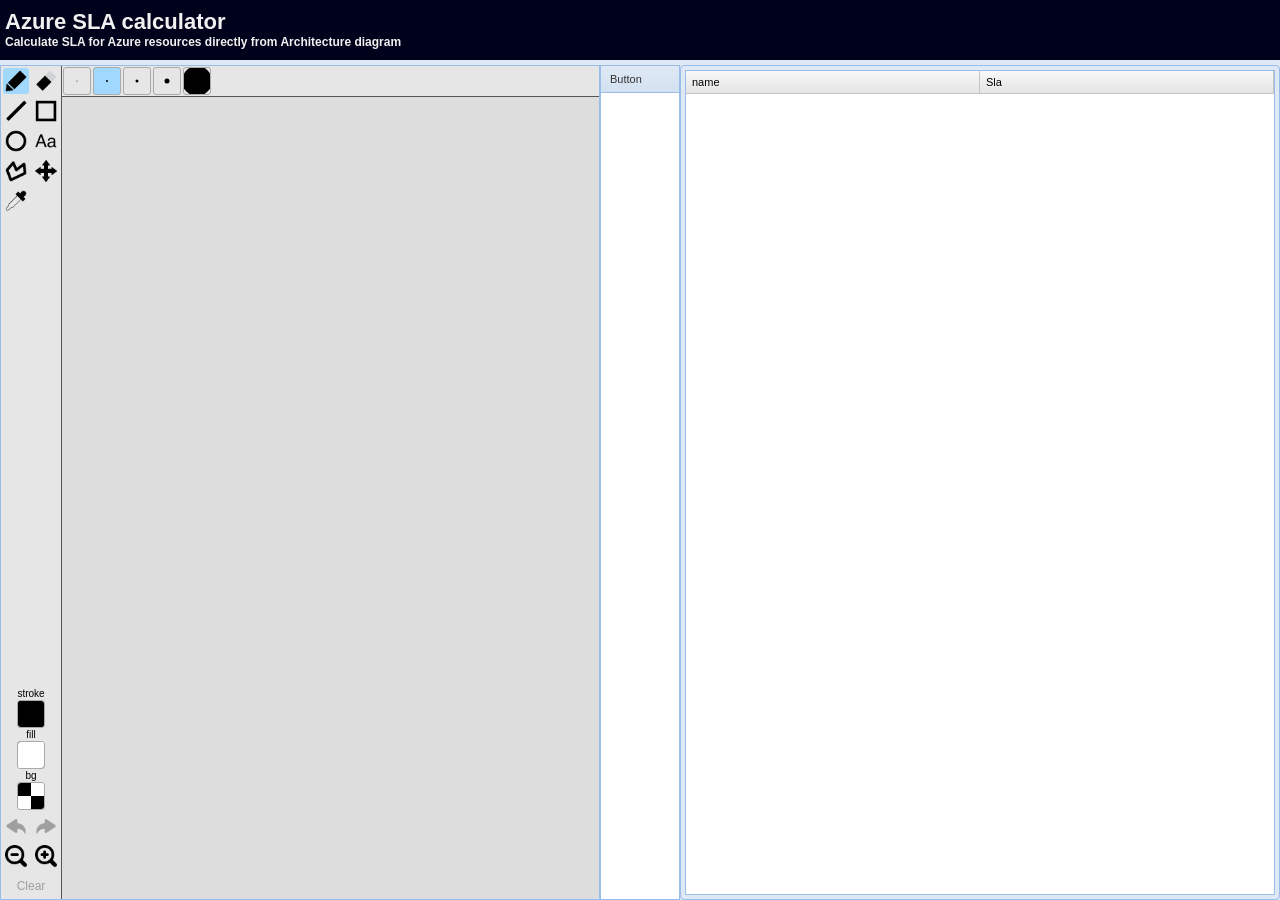
==== commit 68077b47: "Add grouped grid component and enable tooltips Enhanced the application by integrating a new grouped" ====
--- a/testapp/index.html
+++ b/testapp/index.html
@@ -8,6 +8,7 @@
 
     <link rel="stylesheet" type="text/css" href="./extjs/resources/css/ext-all.css">
     <script type="text/javascript" src="./extjs/ext-all.js"></script>
+    <script type="text/javascript" src="./app/grid.js"></script>
     <script type="text/javascript" src="./app/app.js"></script>
 
     <style type="text/css">
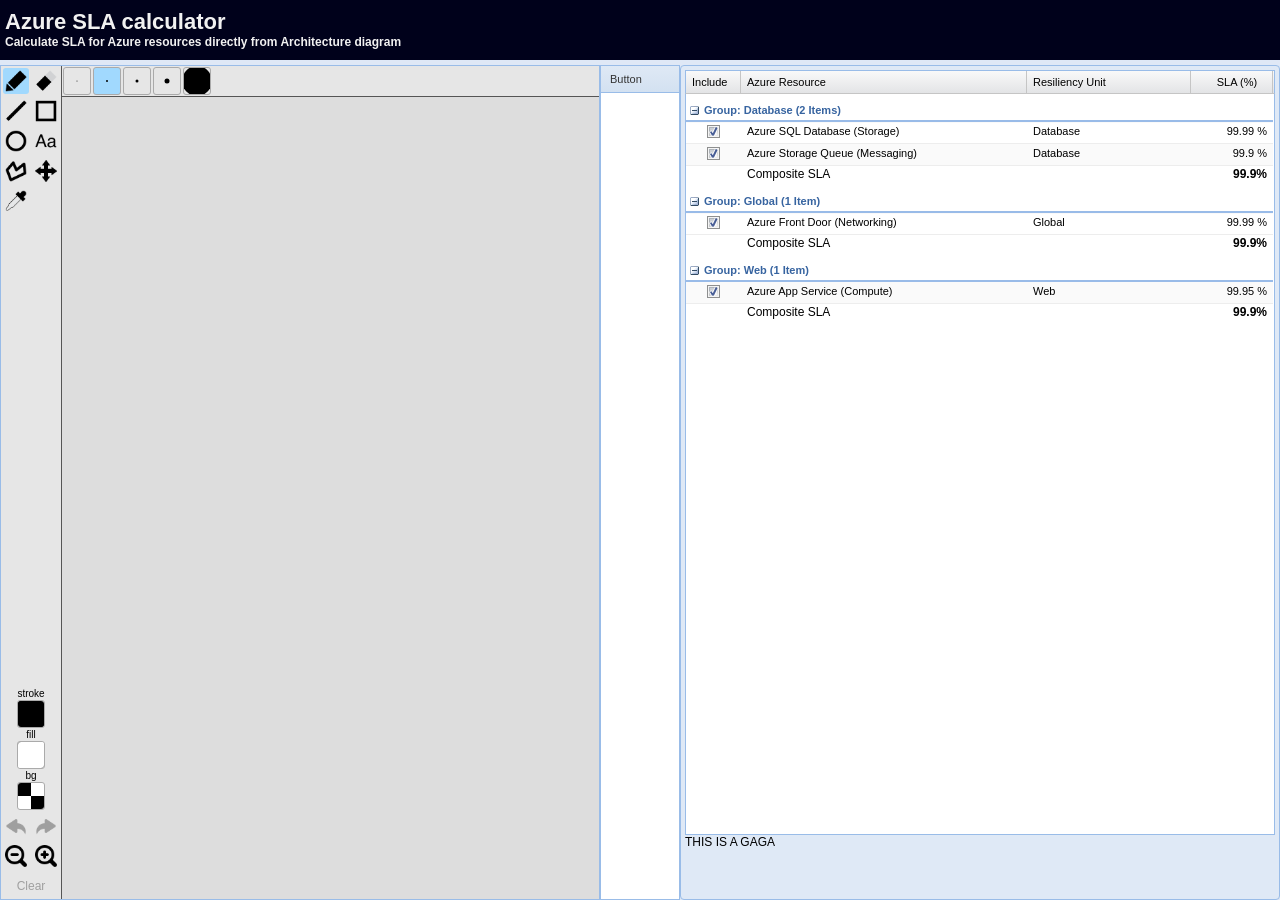
==== commit 0eb3a586: "chore: Update SLAFrontend UI with optimized image loading" ====
--- a/testapp/index.html
+++ b/testapp/index.html
@@ -12,6 +12,23 @@
     <script type="text/javascript" src="./app/app.js"></script>
 
     <style type="text/css">
+      .x-grid-checkheader {
+        height: 14px;
+        background-image: url('_assets/extux/unchecked.gif');
+        background-position: 50% -2px;
+        background-repeat: no-repeat;
+        background-color: transparent;
+    }
+
+    .x-grid-checkheader-checked {
+        background-image: url('_assets/extux/checked.gif');
+    }
+
+    .x-grid-checkheader-editor .x-form-cb-wrap {
+        text-align: center;
+    }
+
+
       .x-panel-header {
         background-color: #00011b;
         color: #f1f1f1;
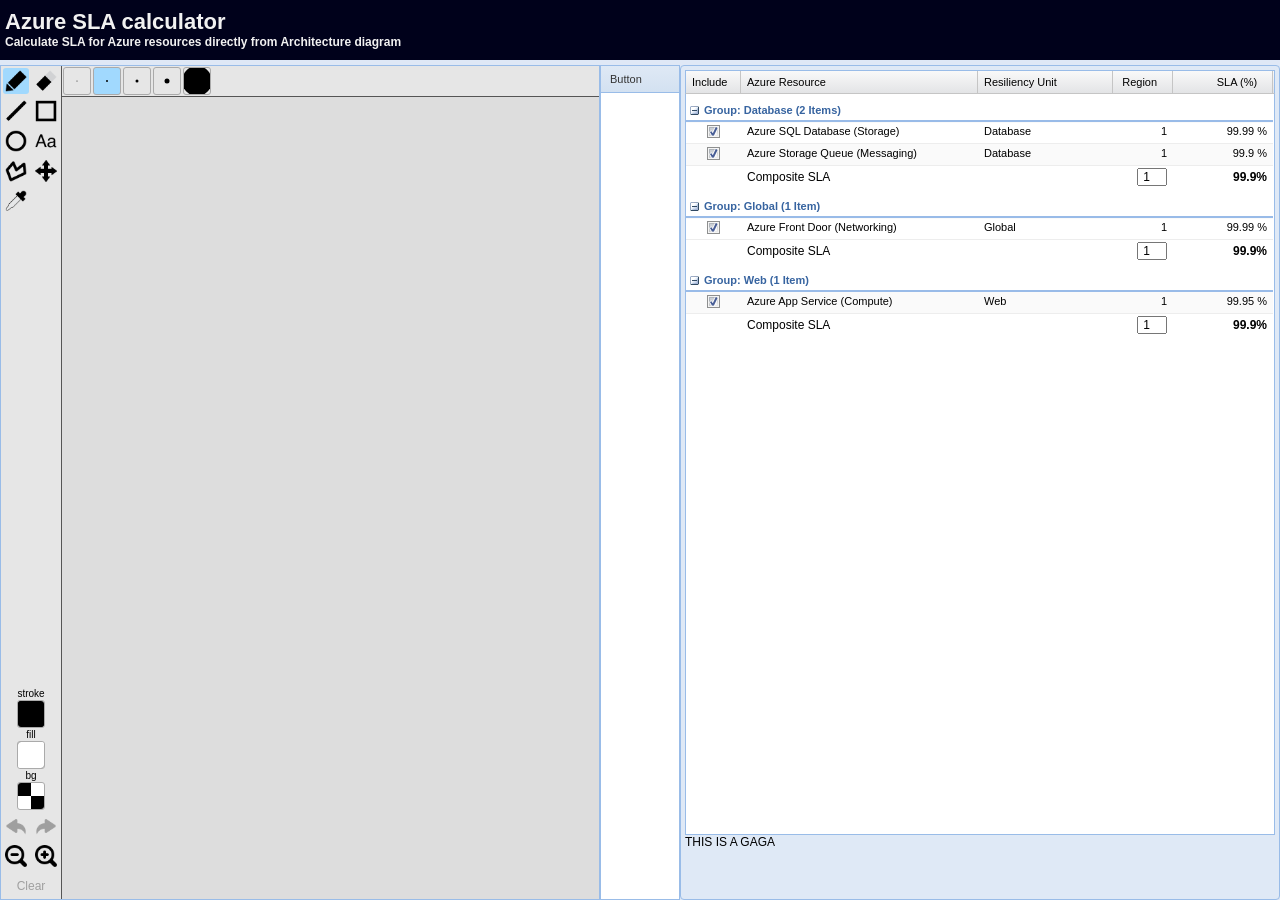
==== commit 0b52968f: "chore: Update SLAFrontend UI with lazy loading for images" ====
--- a/testapp/index.html
+++ b/testapp/index.html
@@ -7,11 +7,19 @@
     <meta name="viewport" content="width=device-width, user-scalable=no" />
 
     <link rel="stylesheet" type="text/css" href="./extjs/resources/css/ext-all.css">
+    <script type="text/javascript" src="https://sla.octo-lamp.nl/lib/jquery/dist/jquery.min.js"></script>
     <script type="text/javascript" src="./extjs/ext-all.js"></script>
     <script type="text/javascript" src="./app/grid.js"></script>
     <script type="text/javascript" src="./app/app.js"></script>
 
     <style type="text/css">
+    
+      .region-sla-input {
+        width: 30px;
+        text-align: right;
+        
+
+      }
       .x-grid-checkheader {
         height: 14px;
         background-image: url('_assets/extux/unchecked.gif');
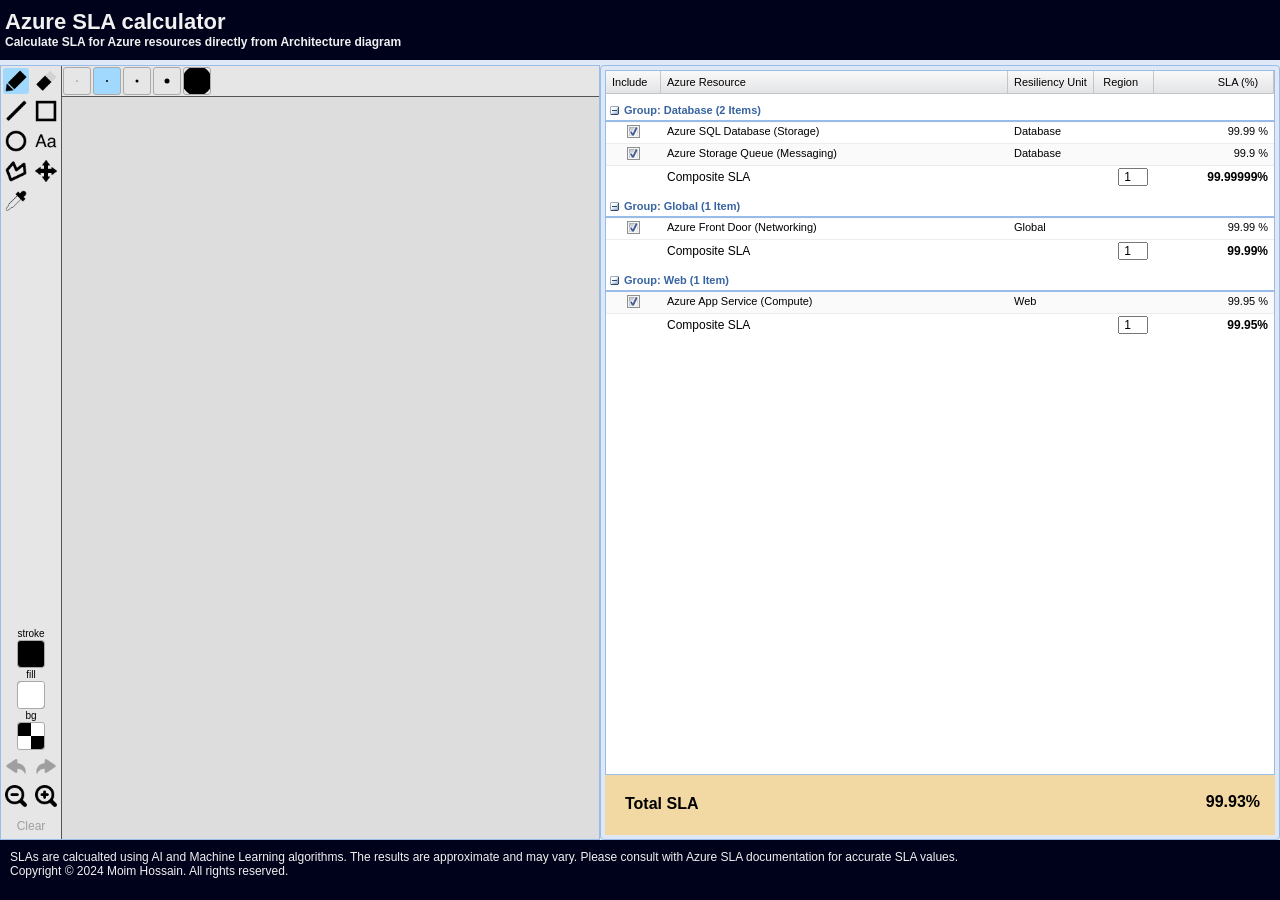
==== commit ef18ee59: "refactor: Enable lazy loading for images in grouped grid component" ====
--- a/testapp/index.html
+++ b/testapp/index.html
@@ -13,6 +13,28 @@
     <script type="text/javascript" src="./app/app.js"></script>
 
     <style type="text/css">
+
+      .x-app-footer {
+        background-color: #00011b;
+        color: #f1f1f1;
+        padding: 10px;
+        font-size: 12px;
+        font-weight: normal;
+      }
+
+      .sla-footer {
+        background-color: #f2d8a3;
+        color: #000000;
+        padding: 10px;
+        font-size: 16px;
+        font-weight: bold;
+      }
+
+      #grandTotalSla {
+        font-size: 16px;
+        font-weight: bold;
+        text-align: end;        
+      }
     
       .region-sla-input {
         width: 30px;
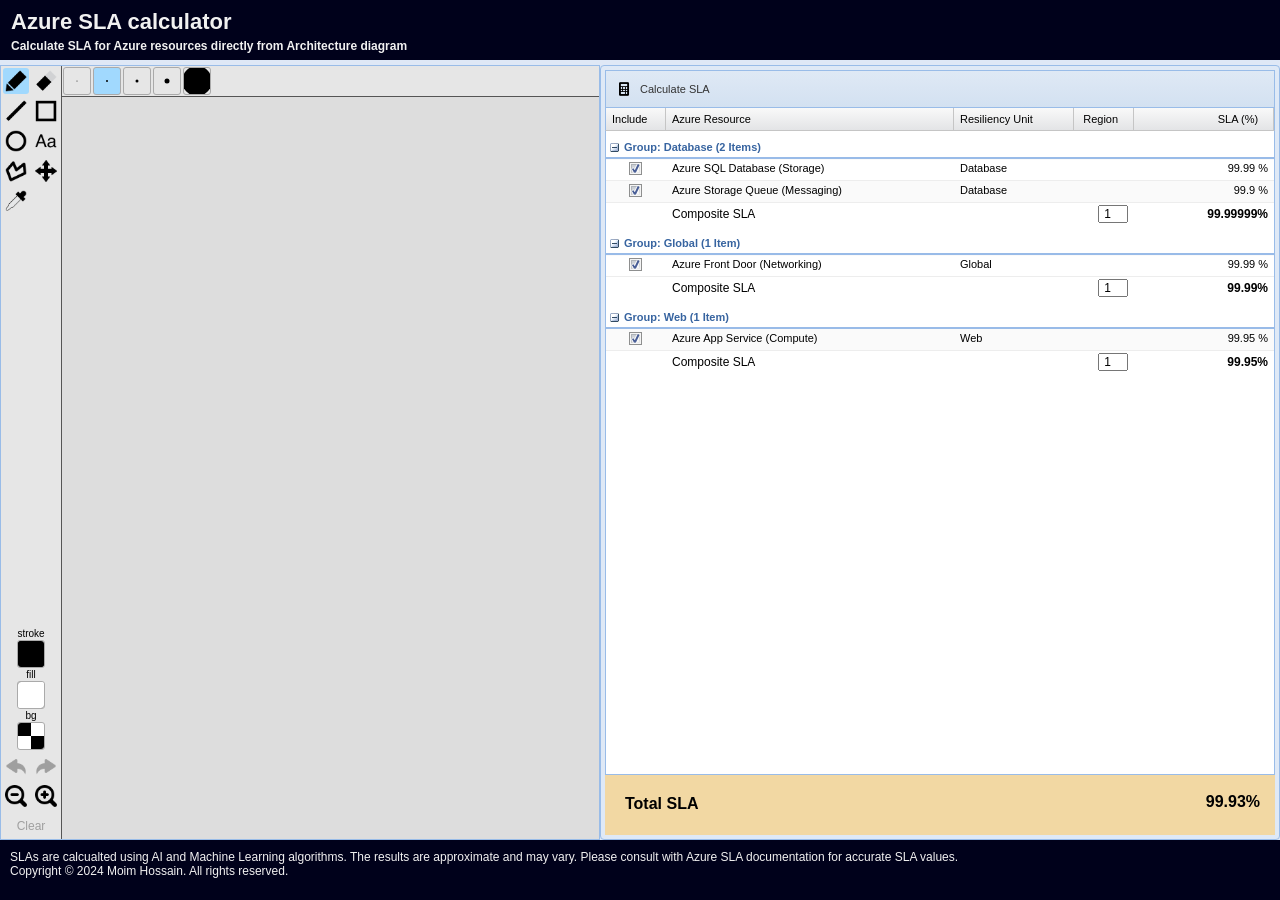
==== commit 6d860985: "refactor: Enable lazy loading for images in grouped grid component" ====
--- a/testapp/index.html
+++ b/testapp/index.html
@@ -1,101 +1,109 @@
 <!doctype html>
 <html>
-  <head>
-    <title>Literally Canvas</title>
-    <link href="./_assets/literallycanvas.css" rel="stylesheet">
-    <meta charset="UTF-8">
-    <meta name="viewport" content="width=device-width, user-scalable=no" />
 
-    <link rel="stylesheet" type="text/css" href="./extjs/resources/css/ext-all.css">
-    <script type="text/javascript" src="https://sla.octo-lamp.nl/lib/jquery/dist/jquery.min.js"></script>
-    <script type="text/javascript" src="./extjs/ext-all.js"></script>
-    <script type="text/javascript" src="./app/grid.js"></script>
-    <script type="text/javascript" src="./app/app.js"></script>
+<head>
+  <title>Literally Canvas</title>
+  <link href="./_assets/literallycanvas.css" rel="stylesheet">
+  <meta charset="UTF-8">
+  <meta name="viewport" content="width=device-width, user-scalable=no" />
+  <link rel="stylesheet" href="https://cdnjs.cloudflare.com/ajax/libs/font-awesome/6.0.0-beta3/css/all.min.css">
+  <link rel="stylesheet" type="text/css" href="./extjs/resources/css/ext-all.css">
+  <link rel="stylesheet" type="text/css" href="https://cdn.sencha.com/ext/gpl/4.2.1/resources/css/ext-all-neptune.css">
 
-    <style type="text/css">
+  <script type="text/javascript" src="https://sla.octo-lamp.nl/lib/jquery/dist/jquery.min.js"></script>
+  <script type="text/javascript" src="./extjs/ext-all.js"></script>
+  <script type="text/javascript" src="./app/grid.js"></script>
+  <script type="text/javascript" src="./app/app.js"></script>
 
-      .x-app-footer {
-        background-color: #00011b;
-        color: #f1f1f1;
-        padding: 10px;
-        font-size: 12px;
-        font-weight: normal;
-      }
+  <style type="text/css">
+    .x-btn-icon {
+      padding-top: 6px;
+    }
 
-      .sla-footer {
-        background-color: #f2d8a3;
-        color: #000000;
-        padding: 10px;
-        font-size: 16px;
-        font-weight: bold;
-      }
+    .x-app-footer {
+      background-color: #00011b;
+      color: #f1f1f1;
+      padding: 10px;
+      font-size: 12px;
+      font-weight: normal;
+    }
 
-      #grandTotalSla {
-        font-size: 16px;
-        font-weight: bold;
-        text-align: end;        
-      }
-    
-      .region-sla-input {
-        width: 30px;
-        text-align: right;
-        
+    .sla-footer {
+      background-color: #f2d8a3;
+      color: #000000;
+      padding: 10px;
+      font-size: 16px;
+      font-weight: bold;
+    }
 
-      }
-      .x-grid-checkheader {
-        height: 14px;
-        background-image: url('_assets/extux/unchecked.gif');
-        background-position: 50% -2px;
-        background-repeat: no-repeat;
-        background-color: transparent;
+    #grandTotalSla {
+      font-size: 16px;
+      font-weight: bold;
+      text-align: end;
+    }
+
+    .region-sla-input {
+      width: 30px;
+      text-align: right;
+
+
+    }
+
+    .x-grid-checkheader {
+      height: 14px;
+      background-image: url('_assets/extux/unchecked.gif');
+      background-position: 50% -2px;
+      background-repeat: no-repeat;
+      background-color: transparent;
     }
 
     .x-grid-checkheader-checked {
-        background-image: url('_assets/extux/checked.gif');
+      background-image: url('_assets/extux/checked.gif');
     }
 
     .x-grid-checkheader-editor .x-form-cb-wrap {
-        text-align: center;
+      text-align: center;
     }
 
 
-      .x-panel-header {
-        background-color: #00011b;
-        color: #f1f1f1;
-      }
-      
-      .x-panel-header div {
-        background-color: #00011b;
-        color: #f1f1f1;        
-      }
+    .x-panel-header {
+      background-color: #00011b;
+      color: #f1f1f1;
+    }
 
-      .x-panel-header h1 {
-        padding-top: 6px;
-        font-family: Verdana, Geneva, Tahoma, sans-serif;
-        font-size: 22px; 
-      }
+    .x-panel-header div {
+      background-color: #00011b;
+      color: #f1f1f1;
+    }
 
-      .x-panel-header h5 {
-        font-family: Verdana, Geneva, Tahoma, sans-serif;
-         
-      }      
+    .x-panel-header h1 {
+      padding: 6px 0px 4px 6px;
+      font-family: Verdana, Geneva, Tahoma, sans-serif;
+      font-size: 22px;
+    }
 
-      .fs-container {
-        width: 320px;
-        margin: auto;
-      }
+    .x-panel-header h5 {
+      padding: 0px 0px 4px 6px;
+      font-family: Verdana, Geneva, Tahoma, sans-serif;
+    }
 
-      .literally {
-        width: 100%;
-        height: 100%;
-        position: relative;
-      }
-    </style>
-  </head>
+    .fs-container {
+      width: 320px;
+      margin: auto;
+    }
 
-  <body>
-    <!-- you really ought to include react-dom, but for react 0.14 you don't strictly have to. -->
-    <script src="./_js_libs/react-0.14.3.js"></script>
-    <script src="./_js_libs/literallycanvas.js"></script>
-  </body>
-</html>
+    .literally {
+      width: 100%;
+      height: 100%;
+      position: relative;
+    }
+  </style>
+</head>
+
+<body>
+  <!-- you really ought to include react-dom, but for react 0.14 you don't strictly have to. -->
+  <script src="./_js_libs/react-0.14.3.js"></script>
+  <script src="./_js_libs/literallycanvas.js"></script>
+</body>
+
+</html>
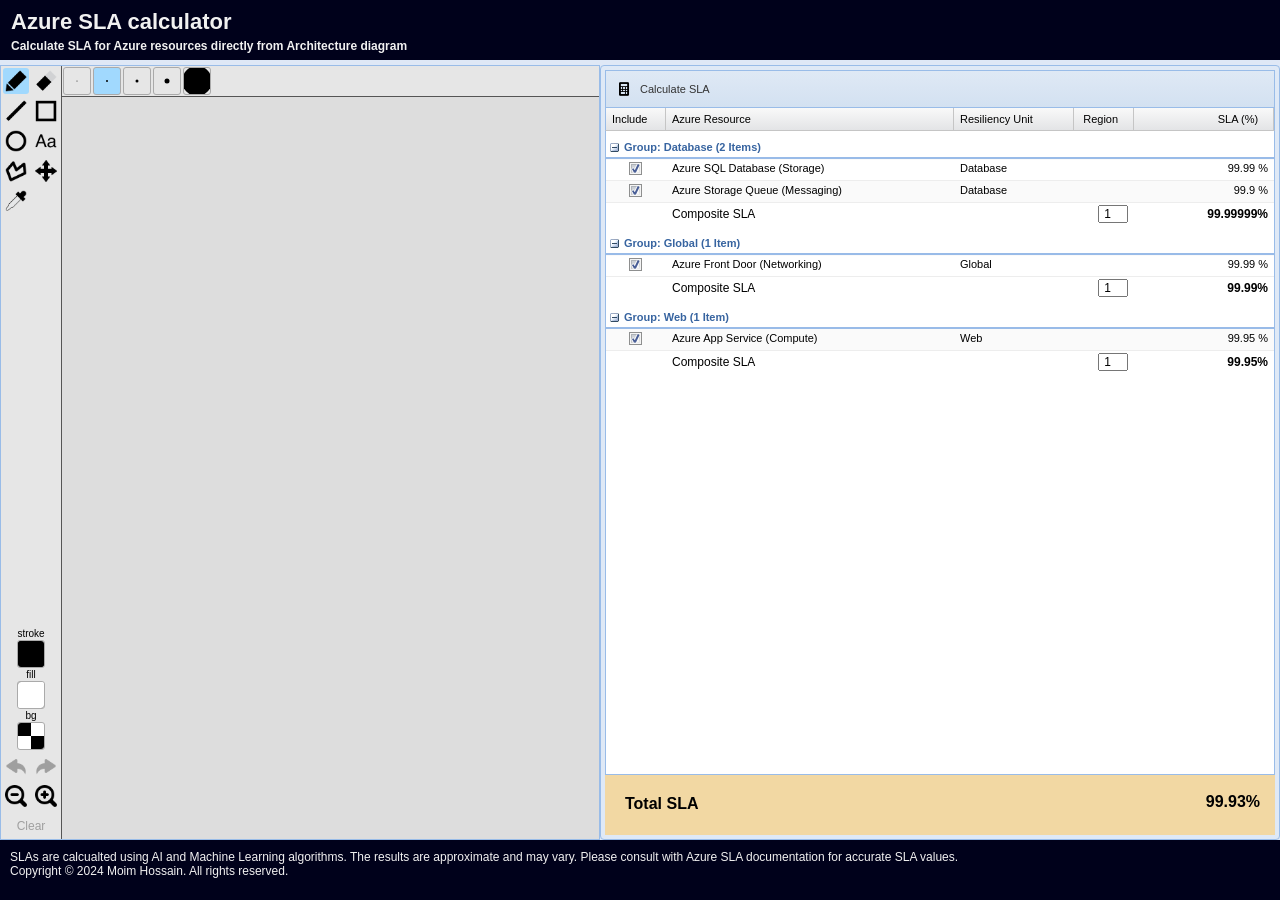
==== commit d78a3d03: "refactor: Enable lazy loading for images in grouped grid component" ====
--- a/testapp/index.html
+++ b/testapp/index.html
@@ -3,6 +3,7 @@
 
 <head>
   <title>Literally Canvas</title>
+  <link rel="icon" href="./_assets/lc-images/cloud-oven-red.png">
   <link href="./_assets/literallycanvas.css" rel="stylesheet">
   <meta charset="UTF-8">
   <meta name="viewport" content="width=device-width, user-scalable=no" />
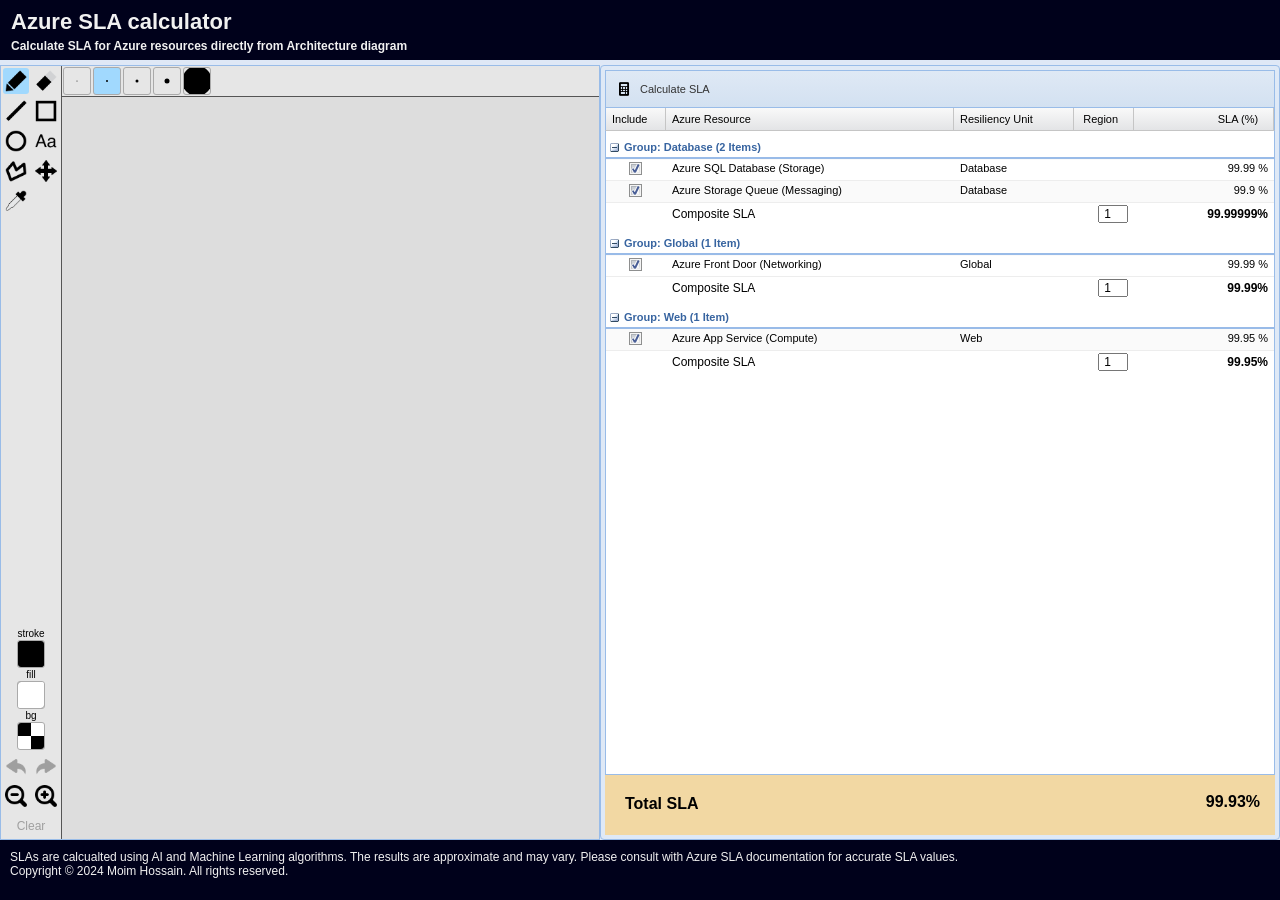
==== commit dcd607e2: "More changes" ====
--- a/testapp/index.html
+++ b/testapp/index.html
@@ -2,7 +2,7 @@
 <html>
 
 <head>
-  <title>Literally Canvas</title>
+  <title>Azure SLA Calculator - 1.0</title>
   <link rel="icon" href="./_assets/lc-images/cloud-oven-red.png">
   <link href="./_assets/literallycanvas.css" rel="stylesheet">
   <meta charset="UTF-8">
